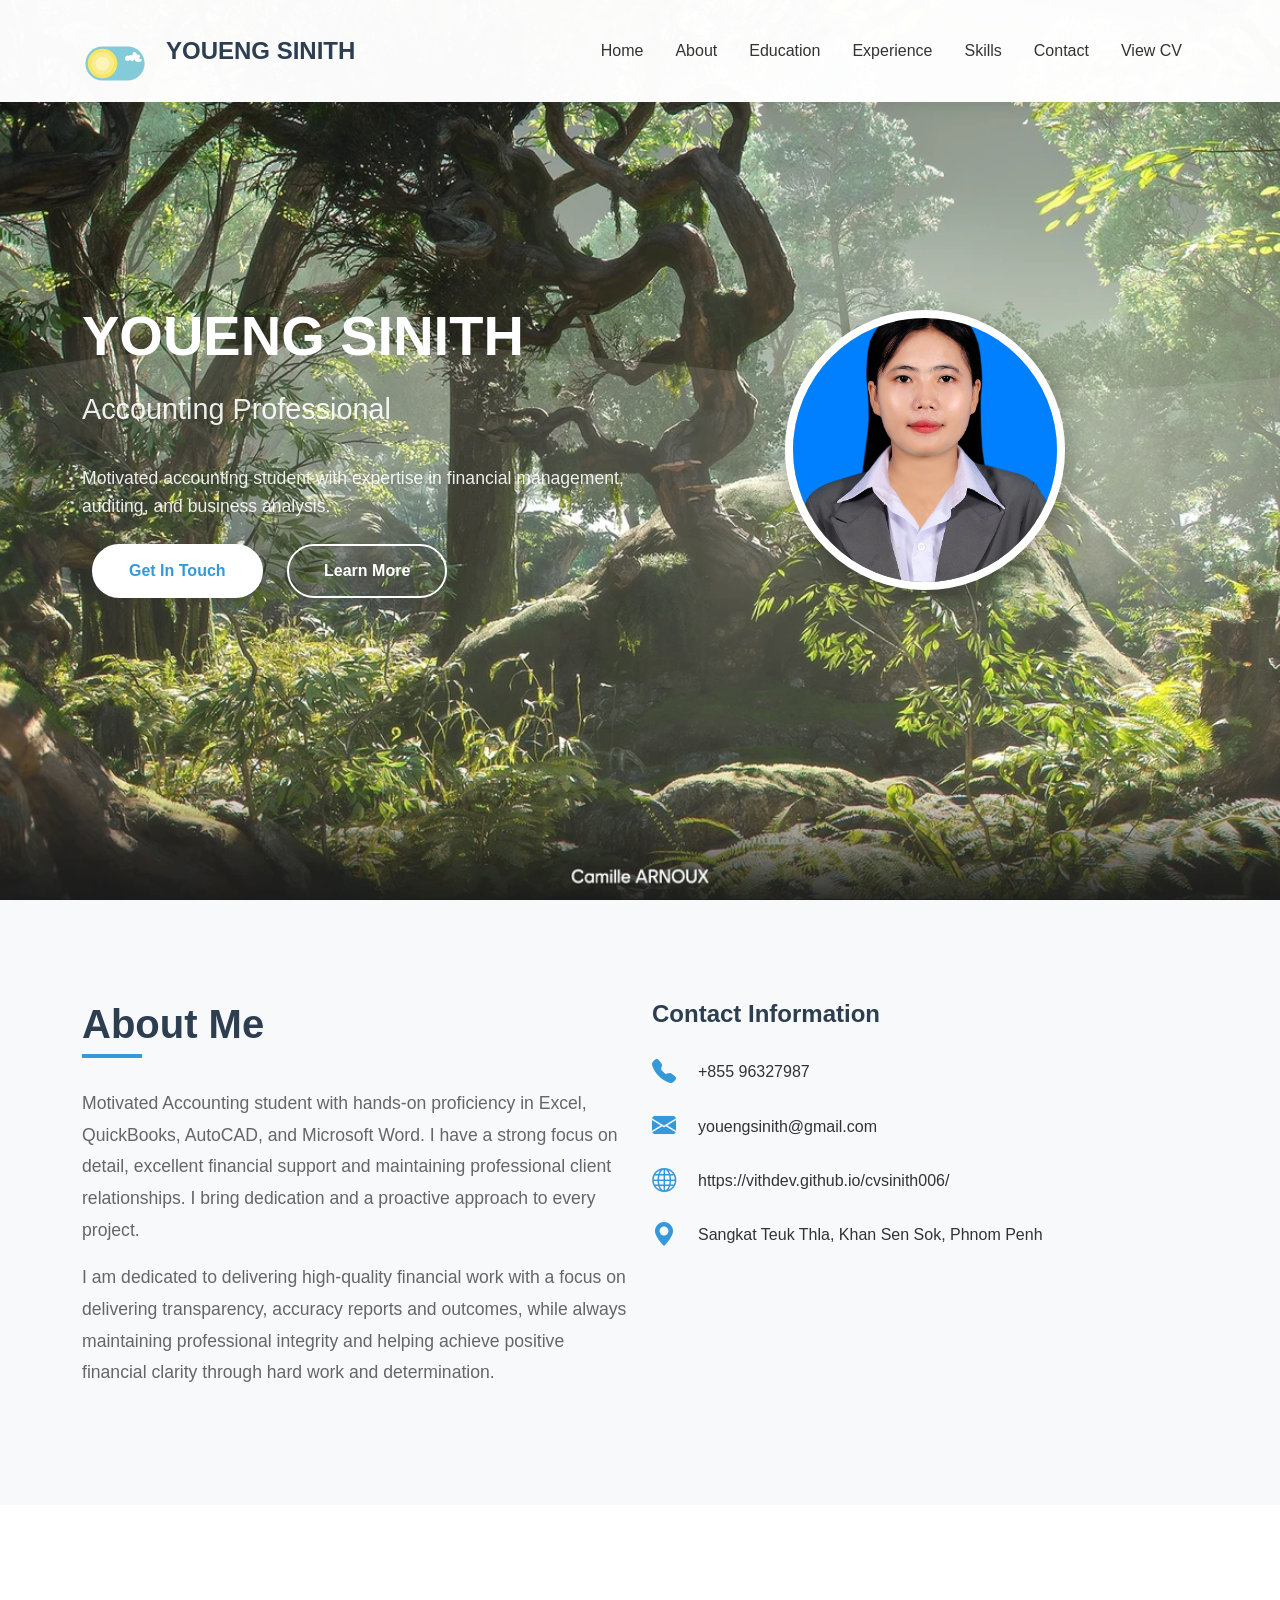
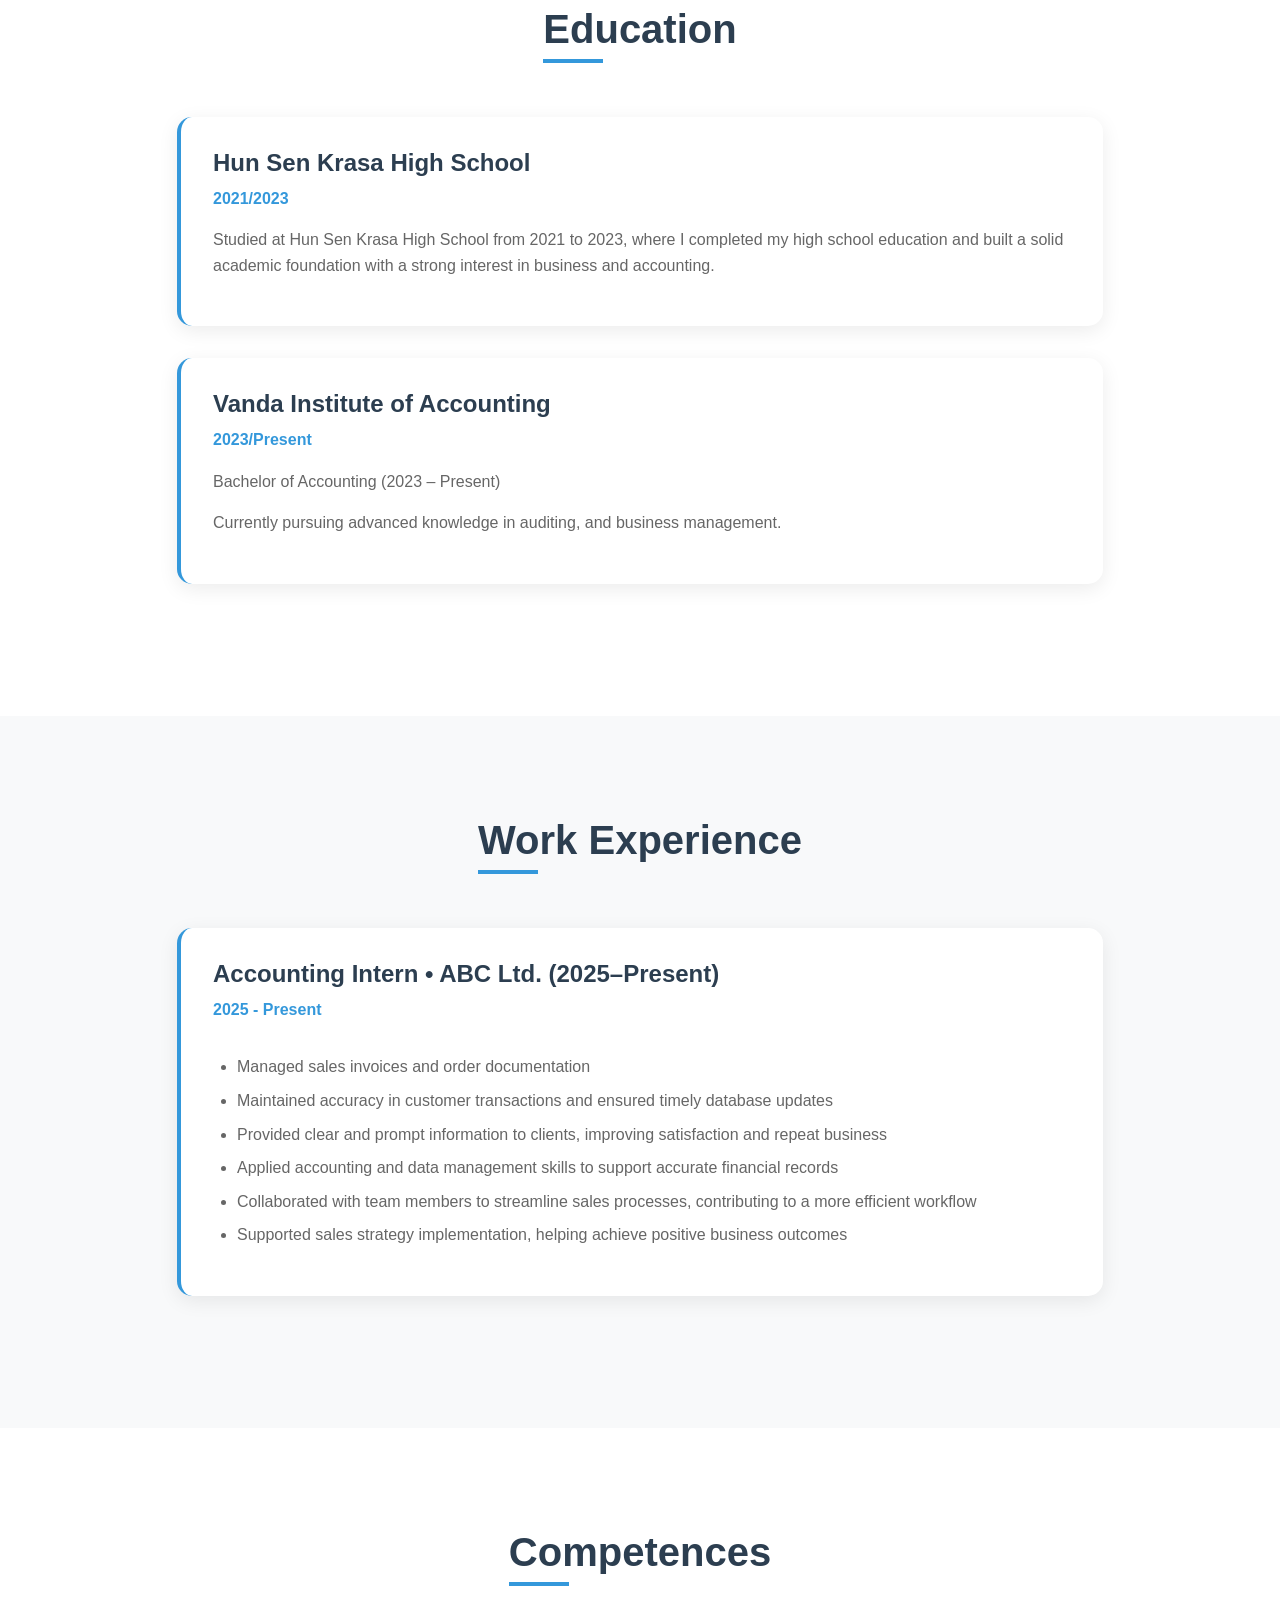
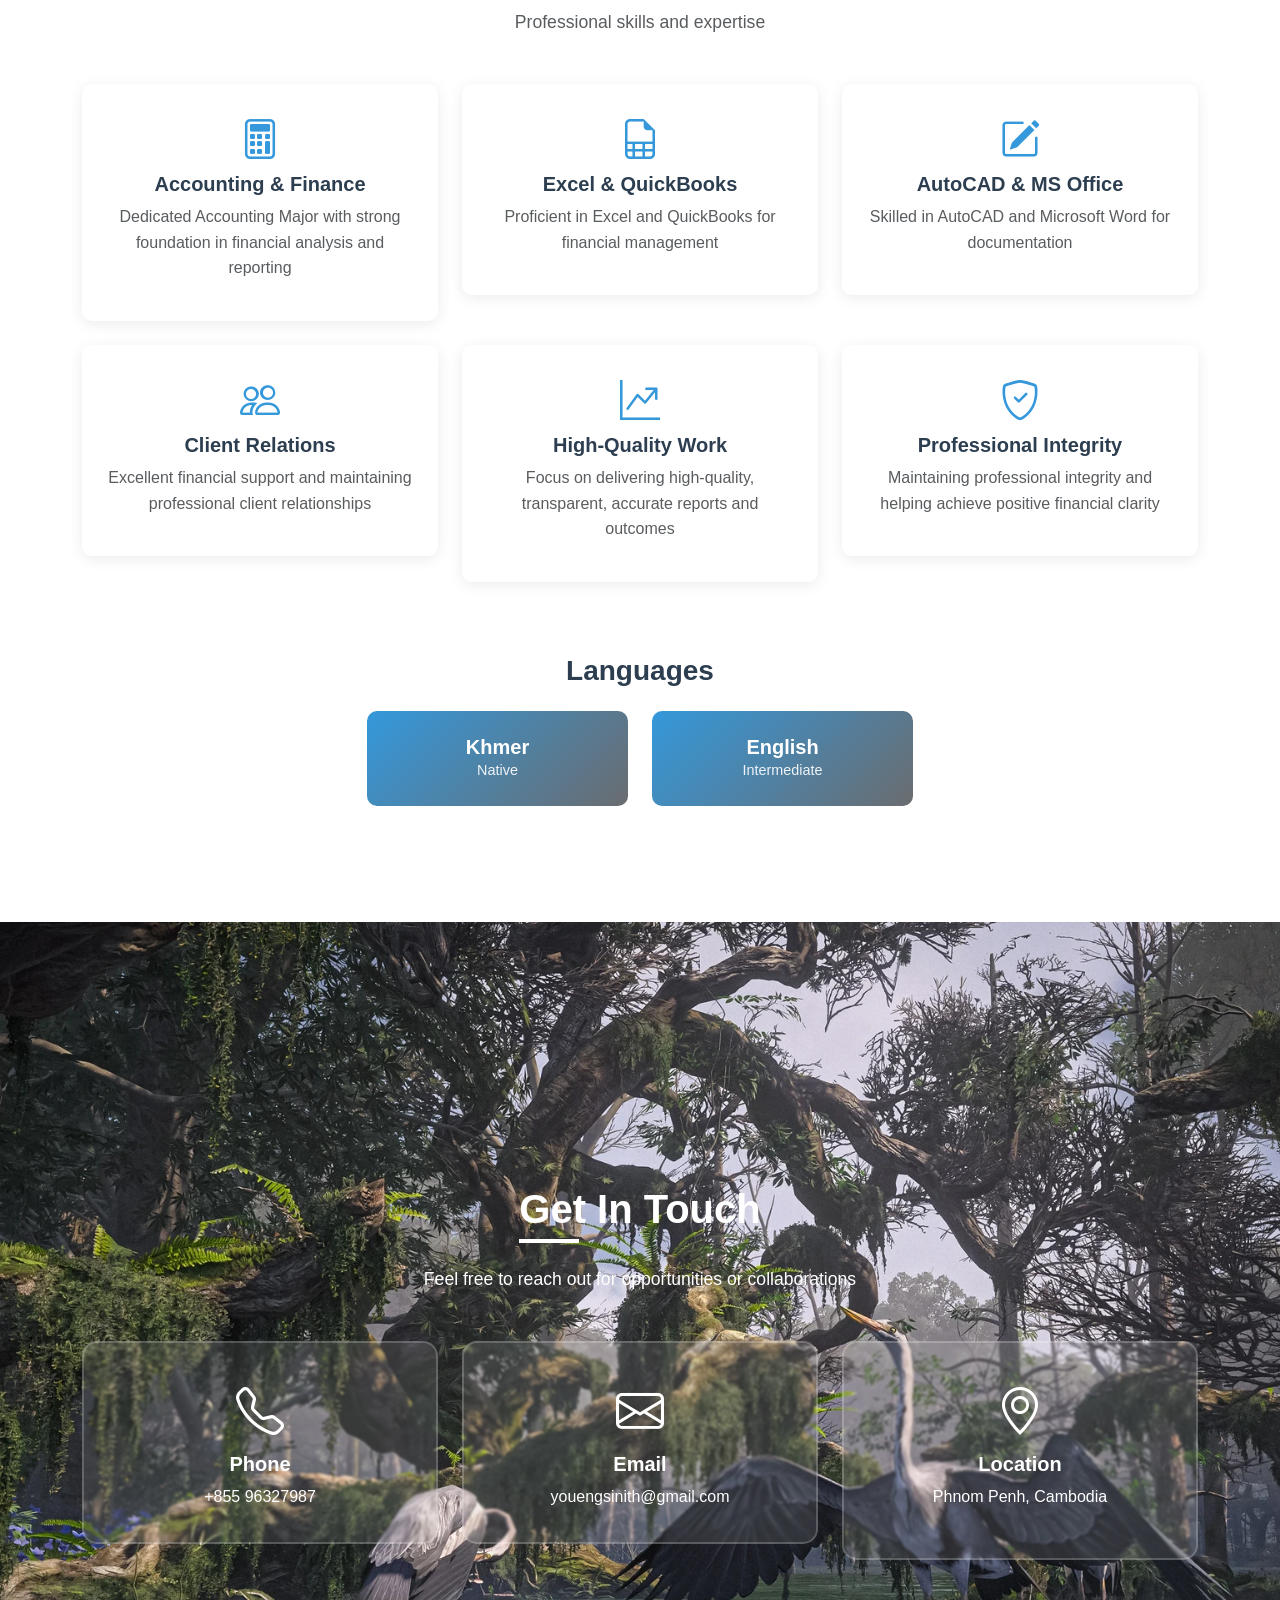
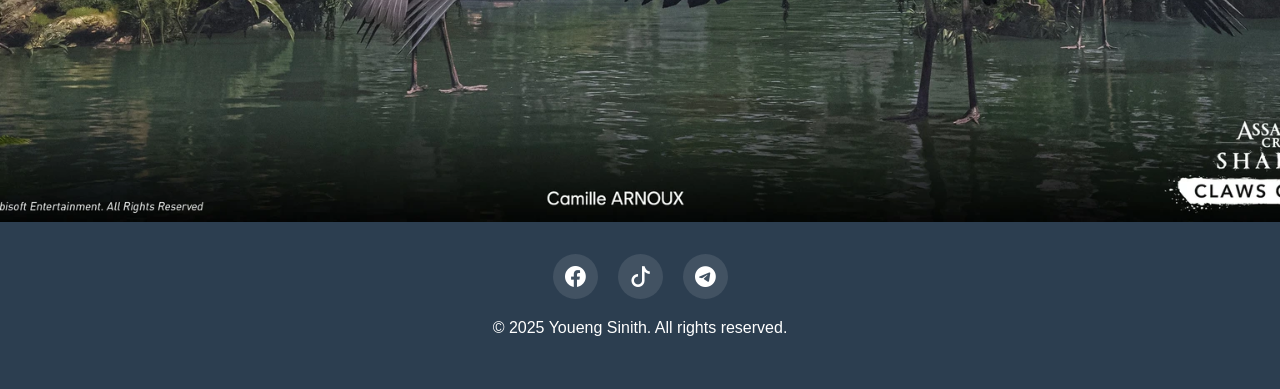
==== index.html @ f71d4001 "Update index.html two" ====
<!DOCTYPE html>
<html lang="en">
<head>
    <meta charset="UTF-8">
    <meta name="viewport" content="width=device-width, initial-scale=1.0">
    <title>Youeng Sinith - Accounting Professional</title>
    
    <!-- Bootstrap 5 CSS -->
    <link href="https://cdn.jsdelivr.net/npm/bootstrap@5.3.2/dist/css/bootstrap.min.css" rel="stylesheet">
    
    <!-- AOS Animation CSS -->
    <link href="https://unpkg.com/aos@2.3.1/dist/aos.css" rel="stylesheet">
    
    <!-- Bootstrap Icons -->
    <link rel="stylesheet" href="https://cdn.jsdelivr.net/npm/bootstrap-icons@1.11.1/font/bootstrap-icons.css">
    <link rel="stylesheet" href="./style.css">
    
   
</head>
<body>
    
    <!-- Navigation -->
    <nav class="navbar navbar-expand-lg navbar-light fixed-top">
        <div class="container">
            <a class="navbar-brand" href="#">YOUENG SINITH</a>

            <!-- Theme Toggle Button -->
        <label id="theme-toggle-button">
            <input type="checkbox" id="toggle">
            <svg viewBox="0 0 69.667 44" xmlns:xlink="http://www.w3.org/1999/xlink" xmlns="http://www.w3.org/2000/svg">
                <g transform="translate(3.5 3.5)" data-name="Component 15 – 1" id="Component_15_1">
                    <g filter="url(#container)" transform="matrix(1, 0, 0, 1, -3.5, -3.5)">
                        <rect fill="#83cbd8" transform="translate(3.5 3.5)" rx="17.5" height="35" width="60.667" data-name="container" id="container"></rect>
                    </g>
                    <g transform="translate(2.333 2.333)" id="button">
                        <g data-name="sun" id="sun">
                            <g filter="url(#sun-outer)" transform="matrix(1, 0, 0, 1, -5.83, -5.83)">
                                <circle fill="#f8e664" transform="translate(5.83 5.83)" r="15.167" cy="15.167" cx="15.167" data-name="sun-outer" id="sun-outer-2"></circle>
                            </g>
                            <g filter="url(#sun)" transform="matrix(1, 0, 0, 1, -5.83, -5.83)">
                                <path fill="rgba(246,254,247,0.29)" transform="translate(9.33 9.33)" d="M11.667,0A11.667,11.667,0,1,1,0,11.667,11.667,11.667,0,0,1,11.667,0Z" data-name="sun" id="sun-3"></path>
                            </g>
                            <circle fill="#fcf4b9" transform="translate(8.167 8.167)" r="7" cy="7" cx="7" id="sun-inner"></circle>
                        </g>
                        <g data-name="moon" id="moon">
                            <g filter="url(#moon)" transform="matrix(1, 0, 0, 1, -31.5, -5.83)">
                                <circle fill="#cce6ee" transform="translate(31.5 5.83)" r="15.167" cy="15.167" cx="15.167" data-name="moon" id="moon-3"></circle>
                            </g>
                            <g fill="#a6cad0" transform="translate(-24.415 -1.009)" id="patches">
                                <circle transform="translate(43.009 4.496)" r="2" cy="2" cx="2"></circle>
                                <circle transform="translate(39.366 17.952)" r="2" cy="2" cx="2" data-name="patch"></circle>
                                <circle transform="translate(33.016 8.044)" r="1" cy="1" cx="1" data-name="patch"></circle>
                                <circle transform="translate(51.081 18.888)" r="1" cy="1" cx="1" data-name="patch"></circle>
                                <circle transform="translate(33.016 22.503)" r="1" cy="1" cx="1" data-name="patch"></circle>
                                <circle transform="translate(50.081 10.53)" r="1.5" cy="1.5" cx="1.5" data-name="patch"></circle>
                            </g>
                        </g>
                    </g>
                    <g filter="url(#cloud)" transform="matrix(1, 0, 0, 1, -3.5, -3.5)">
                        <path fill="#fff" transform="translate(-3466.47 -160.94)" d="M3512.81,173.815a4.463,4.463,0,0,1,2.243.62.95.95,0,0,1,.72-1.281,4.852,4.852,0,0,1,2.623.519c.034.02-.5-1.968.281-2.716a2.117,2.117,0,0,1,2.829-.274,1.821,1.821,0,0,1,.854,1.858c.063.037,2.594-.049,3.285,1.273s-.865,2.544-.807,2.626a12.192,12.192,0,0,1,2.278.892c.553.448,1.106,1.992-1.62,2.927a7.742,7.742,0,0,1-3.762-.3c-1.28-.49-1.181-2.65-1.137-2.624s-1.417,2.2-2.623,2.2a4.172,4.172,0,0,1-2.394-1.206,3.825,3.825,0,0,1-2.771.774c-3.429-.46-2.333-3.267-2.2-3.55A3.721,3.721,0,0,1,3512.81,173.815Z" data-name="cloud" id="cloud"></path>
                    </g>
                    <g fill="#def8ff" transform="translate(3.585 1.325)" id="stars">
                        <path transform="matrix(-1, 0.017, -0.017, -1, 24.231, 3.055)" d="M.774,0,.566.559,0,.539.458.933.25,1.492l.485-.361.458.394L1.024.953,1.509.592.943.572Z"></path>
                        <path transform="matrix(-0.777, 0.629, -0.629, -0.777, 23.185, 12.358)" d="M1.341.529.836.472.736,0,.505.46,0,.4.4.729l-.231.46L.605.932l.4.326L.9.786Z" data-name="star"></path>
                        <path transform="matrix(0.438, 0.899, -0.899, 0.438, 23.177, 29.735)" d="M.015,1.065.475.9l.285.365L.766.772l.46-.164L.745.494.751,0,.481.407,0,.293.285.658Z" data-name="star"></path>
                        <path transform="translate(12.677 0.388) rotate(104)" d="M1.161,1.6,1.059,1,1.574.722.962.607.86,0,.613.572,0,.457.446.881.2,1.454l.516-.274Z" data-name="star"></path>
                        <path transform="matrix(-0.07, 0.998, -0.998, -0.07, 11.066, 15.457)" d="M.873,1.648l.114-.62L1.579.945,1.03.62,1.144,0,.706.464.157.139.438.7,0,1.167l.592-.083Z" data-name="star"></path>
                        <path transform="translate(8.326 28.061) rotate(11)" d="M.593,0,.638.724,0,.982l.7.211.045.724.36-.64.7.211L1.342.935,1.7.294,1.063.552Z" data-name="star"></path>
                        <path transform="translate(5.012 5.962) rotate(172)" d="M.816,0,.5.455,0,.311.323.767l-.312.455.516-.215.323.456L.827.911,1.343.7.839.552Z" data-name="star"></path>
                        <path transform="translate(2.218 14.616) rotate(169)" d="M1.261,0,.774.571.114.3.487.967,0,1.538.728,1.32l.372.662.047-.749.728-.218L1.215.749Z" data-name="star"></path>
                    </g>
                </g>
            </svg>
        </label>

            <button class="navbar-toggler" type="button" data-bs-toggle="collapse" data-bs-target="#navbarNav">
                <span class="navbar-toggler-icon"></span>
            </button>
            <div class="collapse navbar-collapse" id="navbarNav">
                <ul class="navbar-nav ms-auto">
                    <li class="nav-item"><a class="nav-link" href="#home">Home</a></li>
                    <li class="nav-item"><a class="nav-link" href="#about">About</a></li>
                    <li class="nav-item"><a class="nav-link" href="#education">Education</a></li>
                    <li class="nav-item"><a class="nav-link" href="#experience">Experience</a></li>
                    <li class="nav-item"><a class="nav-link" href="#skills">Skills</a></li>
                    <li class="nav-item"><a class="nav-link" href="#contact">Contact</a></li>
                     <li class="nav-item"><a class="nav-link" href="./cv.html" target="_blank">View CV</a></li>
                </ul>
            </div>
        </div>
    </nav>

    <!-- Hero Section -->
    <section id="home" class="hero-section">
        <div class="container">
            <div class="row align-items-center">
                <div class="col-lg-6 text-center text-lg-start hero-content" data-aos="fade-right">
                    <h1 class="hero-title">YOUENG SINITH</h1>
                    <p class="hero-subtitle">Accounting Professional</p>
                    <p class="mb-4" style="font-size: 1.1rem; opacity: 0.9;">
                        Motivated accounting student with expertise in financial management, auditing, and business analysis.
                    </p>
                    <a href="#contact" class="btn-custom filled">Get In Touch</a>
                    <a href="#about" class="btn-custom">Learn More</a>
                </div>
                <div class="col-lg-6 text-center mt-5 mt-lg-0" data-aos="fade-left" data-aos-delay="200">
                    <img src="./image/profile.JPG" alt="Youeng Sinith" class="profile-img">
                </div>
            </div>
        </div>
    </section>

    <!-- About Section -->
    <section id="about" class="about-section">
        <div class="container">
            <div class="row">
                <div class="col-lg-6" data-aos="fade-up">
                    <h2 class="section-title">About Me</h2>
                    <p class="about-content mt-4">
                        Motivated Accounting student with hands-on proficiency in Excel, QuickBooks, AutoCAD, and Microsoft Word. I have a strong focus on detail, excellent financial support and maintaining professional client relationships. I bring dedication and a proactive approach to every project.
                    </p>
                    <p class="about-content">
                        I am dedicated to delivering high-quality financial work with a focus on delivering transparency, accuracy reports and outcomes, while always maintaining professional integrity and helping achieve positive financial clarity through hard work and determination.
                    </p>
                </div>
                <div class="col-lg-6" data-aos="fade-up" data-aos-delay="200">
                    <h4 class="mb-4" style="color: var(--primary-color); font-weight: 700;">Contact Information</h4>
                    <div class="contact-info-item">
                        <i class="bi bi-telephone-fill"></i>
                        <span>+855 96327987</span>
                    </div>
                    <div class="contact-info-item">
                        <i class="bi bi-envelope-fill"></i>
                        <span>youengsinith@gmail.com</span>
                    </div>
                    <div class="contact-info-item">
                        <i class="bi bi-globe"></i>
                       <span>
        <a href="https://vithdev.github.io/cvsinith006/" target="_blank" rel="noopener noreferrer" style="text-decoration: none; color: inherit;">
            https://vithdev.github.io/cvsinith006/
        </a>
    </span>
                    </div>
                    <div class="contact-info-item">
                        <i class="bi bi-geo-alt-fill"></i>
                        <span>Sangkat Teuk Thla, Khan Sen Sok, Phnom Penh</span>
                    </div>
                </div>
            </div>
        </div>
    </section>

    <!-- Education Section -->
    <section id="education">
        <div class="container">
            <div class="text-center mb-5" data-aos="fade-up">
                <h2 class="section-title">Education</h2>
            </div>
            <div class="row justify-content-center">
                <div class="col-lg-10">
                    <div class="timeline-card" data-aos="fade-up" data-aos-delay="100">
                        <h4>Hun Sen Krasa High School</h4>
                        <span class="date">2021/2023</span>
                        <p style="color: var(--text-light);">
                            Studied at Hun Sen Krasa High School from 2021 to 2023, where I completed my high school education and built a solid academic foundation with a strong interest in business and accounting.
                        </p>
                    </div>
                    
                    <div class="timeline-card" data-aos="fade-up" data-aos-delay="200">
                        <h4>Vanda Institute of Accounting</h4>
                        <span class="date">2023/Present</span>
                        <p style="color: var(--text-light);">
                            Bachelor of Accounting (2023 – Present)
                        </p>
                        <p style="color: var(--text-light); margin-top: 0.5rem;">
                            Currently pursuing advanced knowledge in auditing, and business management.
                        </p>
                    </div>
                </div>
            </div>
        </div>
    </section>

    <!-- Work Experience Section -->
    <section id="experience" class="about-section">
        <div class="container">
            <div class="text-center mb-5" data-aos="fade-up">
                <h2 class="section-title">Work Experience</h2>
            </div>
            <div class="row justify-content-center">
                <div class="col-lg-10">
                    <div class="timeline-card" data-aos="fade-up" data-aos-delay="100">
                        <h4>Accounting Intern • ABC Ltd. (2025–Present)</h4>
                        <span class="date">2025 - Present</span>
                        <ul>
                            <li>Managed sales invoices and order documentation</li>
                            <li>Maintained accuracy in customer transactions and ensured timely database updates</li>
                            <li>Provided clear and prompt information to clients, improving satisfaction and repeat business</li>
                            <li>Applied accounting and data management skills to support accurate financial records</li>
                            <li>Collaborated with team members to streamline sales processes, contributing to a more efficient workflow</li>
                            <li>Supported sales strategy implementation, helping achieve positive business outcomes</li>
                        </ul>
                    </div>
                </div>
            </div>
        </div>
    </section>

    <!-- Skills Section -->
    <section id="skills">
        <div class="container">
            <div class="text-center mb-5" data-aos="fade-up">
                <h2 class="section-title">Competences</h2>
                <p class="text-muted mt-3" style="font-size: 1.1rem;">Professional skills and expertise</p>
            </div>
            <div class="row">
                <div class="col-md-4" data-aos="fade-up" data-aos-delay="100">
                    <div class="skill-item">
                        <i class="bi bi-calculator"></i>
                        <h5>Accounting & Finance</h5>
                        <p class="text-muted mt-2">Dedicated Accounting Major with strong foundation in financial analysis and reporting</p>
                    </div>
                </div>
                <div class="col-md-4" data-aos="fade-up" data-aos-delay="200">
                    <div class="skill-item">
                        <i class="bi bi-file-earmark-spreadsheet"></i>
                        <h5>Excel & QuickBooks</h5>
                        <p class="text-muted mt-2">Proficient in Excel and QuickBooks for financial management</p>
                    </div>
                </div>
                <div class="col-md-4" data-aos="fade-up" data-aos-delay="300">
                    <div class="skill-item">
                        <i class="bi bi-pencil-square"></i>
                        <h5>AutoCAD & MS Office</h5>
                        <p class="text-muted mt-2">Skilled in AutoCAD and Microsoft Word for documentation</p>
                    </div>
                </div>
                <div class="col-md-4" data-aos="fade-up" data-aos-delay="100">
                    <div class="skill-item">
                        <i class="bi bi-people"></i>
                        <h5>Client Relations</h5>
                        <p class="text-muted mt-2">Excellent financial support and maintaining professional client relationships</p>
                    </div>
                </div>
                <div class="col-md-4" data-aos="fade-up" data-aos-delay="200">
                    <div class="skill-item">
                        <i class="bi bi-graph-up-arrow"></i>
                        <h5>High-Quality Work</h5>
                        <p class="text-muted mt-2">Focus on delivering high-quality, transparent, accurate reports and outcomes</p>
                    </div>
                </div>
                <div class="col-md-4" data-aos="fade-up" data-aos-delay="300">
                    <div class="skill-item">
                        <i class="bi bi-shield-check"></i>
                        <h5>Professional Integrity</h5>
                        <p class="text-muted mt-2">Maintaining professional integrity and helping achieve positive financial clarity</p>
                    </div>
                </div>
            </div>
            
            <!-- Languages -->
            <div class="text-center mt-5 mb-4" data-aos="fade-up">
                <h3 style="color: var(--primary-color); font-weight: 700;">Languages</h3>
            </div>
            <div id="bg" class="row justify-content-center">
                <div class="col-md-3" data-aos="zoom-in" data-aos-delay="100">
                    <div class="language-item">
                        <h5>Khmer</h5>
                        <p>Native</p>
                    </div>
                </div>
                <div class="col-md-3" data-aos="zoom-in" data-aos-delay="200">
                    <div class="language-item">
                        <h5>English</h5>
                        <p>Intermediate</p>
                    </div>
                </div>
            </div>
        </div>
    </section>

    <!-- Contact Section -->
    <section id="contact" class="contact-section">
        <div class="container">
            <div class="text-center mb-5" data-aos="fade-up">
                <h2 class="section-title">Get In Touch</h2>
                <p class="mt-3" style="font-size: 1.1rem;">Feel free to reach out for opportunities or collaborations</p>
            </div>
            <div class="row">
                <div class="col-md-4" data-aos="fade-up" data-aos-delay="100">
                    <div class="contact-card">
                        <i class="bi bi-telephone"></i>
                        <h5>Phone</h5>
                        <a href="tel:+85596327987">+855 96327987</a>
                    </div>
                </div>
                <div class="col-md-4" data-aos="fade-up" data-aos-delay="200">
                    <div class="contact-card">
                        <i class="bi bi-envelope"></i>
                        <h5>Email</h5>
                        <a href="mailto:youengsinith@gmail.com">youengsinith@gmail.com</a>
                    </div>
                </div>
                <div class="col-md-4" data-aos="fade-up" data-aos-delay="300">
                    <div class="contact-card">
                        <i class="bi bi-geo-alt"></i>
                        <h5>Location</h5>
                        <p>Phnom Penh, Cambodia</p>
                    </div>
                </div>
            </div>
        </div>
    </section>

    <!-- Footer -->
   <footer>
    <div class="container">
        <div class="social-links mb-3">
            <a href="https://www.facebook.com/share/17zEeoGQpB/" target="_blank" aria-label="Facebook">
                <i class="bi bi-facebook"></i>
            </a>
            <a href="https://www.tiktok.com/@jeon_jungnith01?is_from_webapp=1&sender_device=pc" target="_blank" aria-label="TikTok">
                <i class="bi bi-tiktok"></i>
            </a>
            <a href="https://t.me/Yoeung01_SiNith" target="_blank" aria-label="Telegram">
                <i class="bi bi-telegram"></i>
            </a>
        </div>
        <p>&copy; 2025 Youeng Sinith. All rights reserved.</p>
    </div>
</footer>

    <!-- Scroll to Top Button -->
    <div class="scroll-top" id="scrollTop">
        <i class="bi bi-arrow-up"></i>
    </div>

    <!-- Bootstrap 5 JS -->
    <script src="https://cdn.jsdelivr.net/npm/bootstrap@5.3.2/dist/js/bootstrap.bundle.min.js"></script>
    
    <!-- AOS Animation JS -->
    <script src="https://unpkg.com/aos@2.3.1/dist/aos.js"></script>
    
    <script src="./script.js"></script>
        
    </script>
</body>
</html>
---- style.css ----
:root {
            --primary-color: #2c3e50;
            --secondary-color: #3498db;
            --accent-color: #e74c3c;
            --text-dark: #333;
            --text-light: #666;
            --bg-light: #f8f9fa;
        }
        
        * {
            margin: 0;
            padding: 0;
            box-sizing: border-box;
        }
        
        body {
            font-family: 'Segoe UI', Tahoma, Geneva, Verdana, sans-serif;
            color: var(--text-dark);
            line-height: 1.6;
            overflow-x: hidden;
        }
        
        /* Navbar */
        .navbar {
            background: rgba(255, 255, 255, 0.98);
            box-shadow: 0 2px 15px rgba(0,0,0,0.1);
            padding: 1rem 0;
            transition: all 0.3s ease;
        }
        
        .navbar-brand {
            font-size: 1.5rem;
            font-weight: 700;
            color: var(--primary-color) !important;
        }
        
        .navbar-nav .nav-link {
            color: var(--text-dark) !important;
            font-weight: 500;
            margin: 0 0.5rem;
            transition: color 0.3s ease;
        }
        
        .navbar-nav .nav-link:hover {
            color: var(--secondary-color) !important;
        }
        
        /* Hero Section */
        .hero-section {
    background: url('./image/background.png') center/cover no-repeat;
    min-height: 100vh;
    display: flex;
    align-items: center;
    color: white;
    position: relative;
    overflow: hidden;
}
        
        .hero-section::before {
            content: '';
            position: absolute;
            top: 0;
            left: 0;
            right: 0;
            bottom: 0;
            background: url('data:image/svg+xml,<svg xmlns="http://www.w3.org/2000/svg" viewBox="0 0 1440 320"><path fill="%23ffffff" fill-opacity="0.1" d="M0,96L48,112C96,128,192,160,288,160C384,160,480,128,576,122.7C672,117,768,139,864,138.7C960,139,1056,117,1152,101.3C1248,85,1344,75,1392,69.3L1440,64L1440,320L1392,320C1344,320,1248,320,1152,320C1056,320,960,320,864,320C768,320,672,320,576,320C480,320,384,320,288,320C192,320,96,320,48,320L0,320Z"></path></svg>') no-repeat bottom;
            background-size: cover;
        }
        
        .hero-content {
            position: relative;
            z-index: 1;
        }
        
        .profile-img {
            width: 280px;
            height: 280px;
            border-radius: 50%;
            object-fit: cover;
            border: 8px solid white;
            box-shadow: 0 10px 30px rgba(0,0,0,0.3);
            transition: transform 0.3s ease;
              animation: floatProfile 3s ease-in-out infinite;
}



/* Floating Animation */
@keyframes floatProfile {
    0%, 100% {
        transform: translateY(0px);
    }
    50% {
        transform: translateY(-20px);
    }
}
        
        
        .profile-img:hover {
            transform: scale(1.05);
            animation-play-state: paused;
        }
        
        .hero-title {
            font-size: 3.5rem;
            font-weight: 700;
            margin-bottom: 1rem;
        }
        
        .hero-subtitle {
            font-size: 1.8rem;
            font-weight: 300;
            margin-bottom: 2rem;
            color: rgba(255,255,255,0.9);
        }
        
        .btn-custom {
            padding: 12px 35px;
            font-weight: 600;
            border-radius: 50px;
            transition: all 0.3s ease;
            border: 2px solid white;
            color: white;
            text-decoration: none;
            display: inline-block;
            margin: 0 10px;
        }
        
        .btn-custom:hover {
            background: white;
            color: var(--secondary-color);
            transform: translateY(-3px);
            box-shadow: 0 10px 25px rgba(0,0,0,0.2);
        }
        
        .btn-custom.filled {
            background: white;
            color: var(--secondary-color);
        }
        
        .btn-custom.filled:hover {
            background: transparent;
            color: white;
        }
        
        /* Section Styling */
        section {
            padding: 100px 0;
        }
        
        .section-title {
            font-size: 2.5rem;
            font-weight: 700;
            color: var(--primary-color);
            margin-bottom: 1rem;
            position: relative;
            display: inline-block;
        }
        
        .section-title::after {
            content: '';
            position: absolute;
            bottom: -10px;
            left: 0;
            width: 60px;
            height: 4px;
            background: var(--secondary-color);
        }
        
        /* About Section */
        .about-section {
            background: var(--bg-light);
        }
        
        .about-content {
            font-size: 1.1rem;
            color: var(--text-light);
            line-height: 1.8;
        }
        
        .contact-info-item {
            display: flex;
            align-items: center;
            margin-bottom: 1rem;
        }
        
        .contact-info-item i {
            font-size: 1.5rem;
            color: var(--secondary-color);
            margin-right: 1rem;
            width: 30px;
        }
        
        /* Education & Experience Cards */
        .timeline-card {
            background: white;
            border-radius: 15px;
            padding: 2rem;
            box-shadow: 0 5px 20px rgba(0,0,0,0.08);
            margin-bottom: 2rem;
            transition: all 0.3s ease;
            border-left: 4px solid var(--secondary-color);
        }
        
        .timeline-card:hover {
            transform: translateY(-5px);
            box-shadow: 0 10px 30px rgba(0,0,0,0.15);
        }
        
        .timeline-card h4 {
            color: var(--primary-color);
            font-weight: 700;
            margin-bottom: 0.5rem;
        }
        
        .timeline-card .date {
            color: var(--secondary-color);
            font-weight: 600;
            margin-bottom: 1rem;
            display: inline-block;
        }
        
        .timeline-card ul {
            margin-top: 1rem;
            padding-left: 1.5rem;
        }
        
        .timeline-card ul li {
            margin-bottom: 0.5rem;
            color: var(--text-light);
        }
        
        /* Skills Section */
        .skill-item {
            background: white;
            border-radius: 10px;
            padding: 1.5rem;
            text-align: center;
            transition: all 0.3s ease;
            box-shadow: 0 3px 15px rgba(0,0,0,0.08);
            margin-bottom: 1.5rem;
        }
        
        .skill-item:hover {
            transform: translateY(-5px);
            box-shadow: 0 8px 25px rgba(0,0,0,0.15);
        }
        
        .skill-item i {
            font-size: 2.5rem;
            color: var(--secondary-color);
            margin-bottom: 1rem;
        }
        
        .skill-item h5 {
            color: var(--primary-color);
            font-weight: 600;
        }
        
        /* Languages */
        .language-item {
            background: linear-gradient(135deg, var(--secondary-color), #6a6c6f);
            color: white;
            border-radius: 10px;
            padding: 1.5rem;
            text-align: center;
            transition: all 0.3s ease;
            margin-bottom: 1rem;
        }
        
        .language-item:hover {
            transform: scale(1.05);
            box-shadow: 0 10px 25px rgba(0,0,0,0.2);
        }
        
        .language-item h5 {
            margin: 0;
            font-weight: 600;
        }
        
        .language-item p {
            margin: 0;
            font-size: 0.9rem;
            opacity: 0.9;
        }
        
        /* Contact Section */
        .contact-section {
            background: url('./image/bg2.png') center/cover no-repeat;
    min-height: 100vh;
    display: flex;
    align-items: center;
    color: white;
    position: relative;
    overflow: hidden;
            
        }
        
        .contact-section .section-title {
            color: white;
        }
        
        .contact-section .section-title::after {
            background: white;
        }
        
        .contact-card {
            background: rgba(255,255,255,0.1);
            backdrop-filter: blur(1px);
            border-radius: 15px;
            padding: 2rem;
            text-align: center;
            transition: all 0.3s ease;
            border: 2px solid rgba(255,255,255,0.2);
        }
        
        .contact-card:hover {
            background: rgba(255,255,255,0.2);
            transform: translateY(-5px);
        }
        
        .contact-card i {
            font-size: 3rem;
            margin-bottom: 1rem;
        }
        
        .contact-card h5 {
            font-weight: 600;
            margin-bottom: 0.5rem;
        }
        
        .contact-card a {
            color: white;
            text-decoration: none;
            transition: opacity 0.3s ease;
        }
        
        .contact-card a:hover {
            opacity: 0.8;
        }
        
        /* Footer */
        footer {
            background: var(--primary-color);
            color: white;
            padding: 2rem 0;
            text-align: center;
        }
        
        /* Responsive */
        @media (max-width: 768px) {
            .hero-title {
                font-size: 2.5rem;
            }
            
            .hero-subtitle {
                font-size: 1.3rem;
            }
            
            .profile-img {
                width: 200px;
                height: 200px;
            }
            
            section {
                padding: 60px 0;
            }
        }
        
        /* Scroll to top button */
        .scroll-top {
            position: fixed;
            bottom: 30px;
            right: 30px;
            background: var(--secondary-color);
            color: white;
            width: 50px;
            height: 50px;
            border-radius: 50%;
            display: none;
            align-items: center;
            justify-content: center;
            cursor: pointer;
            transition: all 0.3s ease;
            z-index: 1000;
            box-shadow: 0 5px 15px rgba(0,0,0,0.3);
        }
        
        .scroll-top:hover {
            background: var(--primary-color);
            transform: translateY(-5px);
        }
        
        .scroll-top.show {
            display: flex;
        }


        /* Social Links in Footer */
.social-links {
    display: flex;
    justify-content: center;
    gap: 20px;
}

.social-links a {
    width: 45px;
    height: 45px;
    border-radius: 50%;
    background: rgba(255, 255, 255, 0.1);
    display: flex;
    align-items: center;
    justify-content: center;
    color: white;
    font-size: 1.3rem;
    transition: all 0.3s ease;
    text-decoration: none;
}

.social-links a:hover {
    background: white;
    color: var(--primary-color);
    transform: translateY(-5px);
}

/* Enhanced Mobile Responsive Styles */
@media (max-width: 768px) {
    /* Hero Section */
    .hero-section {
        padding: 80px 0 60px;
        min-height: auto;
    }
    
    .hero-title {
        font-size: 2rem;
        margin-bottom: 0.8rem;
    }
    
    .hero-subtitle {
        font-size: 1.2rem;
        margin-bottom: 1.5rem;
    }
    
    .hero-content p {
        font-size: 1rem !important;
    }
    
    .profile-img {
        width: 180px;
        height: 180px;
        margin-bottom: 20px;
    }
    
    .btn-custom {
        padding: 10px 25px;
        font-size: 0.9rem;
        margin: 5px;
        display: inline-block;
    }
    
    /* Sections */
    section {
        padding: 50px 0;
    }
    
    .section-title {
        font-size: 1.8rem;
        margin-bottom: 1.5rem;
    }
    
    /* About Section */
    .about-content {
        font-size: 1rem;
        margin-bottom: 1.5rem;
    }
    
    .contact-info-item {
        font-size: 0.95rem;
        margin-bottom: 0.8rem;
    }
    
    .contact-info-item i {
        font-size: 1.2rem;
        margin-right: 0.8rem;
    }
    
    /* Timeline Cards */
    .timeline-card {
        padding: 1.5rem;
        margin-bottom: 1.5rem;
    }
    
    .timeline-card h4 {
        font-size: 1.1rem;
        line-height: 1.4;
    }
    
    .timeline-card ul {
        padding-left: 1.2rem;
    }
    
    .timeline-card ul li {
        font-size: 0.9rem;
        margin-bottom: 0.6rem;
    }
    
    /* Skills */
    .skill-item {
        padding: 1.2rem;
        margin-bottom: 1rem;
    }
    
    .skill-item i {
        font-size: 2rem;
    }
    
    .skill-item h5 {
        font-size: 1rem;
    }
    
    .skill-item p {
        font-size: 0.85rem;
    }
    
    /* Language Items */
    .language-item {
        padding: 1.2rem;
        margin-bottom: 0.8rem;
    }
    
    /* Contact Cards */
    .contact-card {
        padding: 1.5rem;
        margin-bottom: 1rem;
    }
    
    .contact-card i {
        font-size: 2.5rem;
    }
    
    .contact-card h5 {
        font-size: 1.1rem;
    }
    
    .contact-card p,
    .contact-card a {
        font-size: 0.9rem;
    }
    
    /* Navbar */
    .navbar-brand {
        font-size: 1.2rem;
    }
    
    .navbar-nav {
        padding: 1rem 0;
        text-align: center;
    }
    
    .navbar-nav .nav-link {
        padding: 0.6rem 0;
        margin: 0;
    }
    
    /* Footer */
    footer {
        padding: 1.5rem 0;
    }
    
    .social-links a {
        width: 40px;
        height: 40px;
        font-size: 1.1rem;
    }
    
    footer p {
        font-size: 0.85rem;
        margin-top: 0.5rem;
    }
    
    /* Scroll to top button */
    .scroll-top {
        width: 45px;
        height: 45px;
        bottom: 20px;
        right: 20px;
    }
    
    /* Container padding */
    .container {
        padding-left: 20px;
        padding-right: 20px;
    }
}

/* Extra small devices (phones in portrait, less than 576px) */
@media (max-width: 575px) {
    .hero-title {
        font-size: 1.8rem;
    }
    
    .hero-subtitle {
        font-size: 1.1rem;
    }
    
    .profile-img {
        width: 150px;
        height: 150px;
    }
    
    .section-title {
        font-size: 1.6rem;
    }
    
    .timeline-card h4 {
        font-size: 1rem;
    }
    
    .contact-card {
        padding: 1.2rem;
    }
    
    .container {
        padding-left: 15px;
        padding-right: 15px;
    }
}


/* ============================================
   DARK MODE TOGGLE STYLES
   ============================================ */

/* The switch - the box around the slider */
#theme-toggle-button {
    font-size: 17px;
    position: relative;
    display: inline-block;
    width: 4em;
    cursor: pointer;
    margin-right: 1rem;
    order: -1;
}

/* Hide default HTML checkbox */
#toggle {
    opacity: 0;
    width: 0;
    height: 0;
}

#container,
#patches,
#stars,
#button,
#sun,
#moon,
#cloud {
    transition-property: all;
    transition-timing-function: cubic-bezier(0.4, 0, 0.2, 1);
    transition-duration: 0.25s;
}

/* night sky background */
#toggle:checked + svg #container {
    fill: #2b4360;
}

/* move button to right when checked */
#toggle:checked + svg #button {
    transform: translate(28px, 2.333px);
}

/* show/hide sun and moon based on checkbox state */
#sun {
    opacity: 1;
}

#toggle:checked + svg #sun {
    opacity: 0;
}

#moon {
    opacity: 0;
}

#toggle:checked + svg #moon {
    opacity: 1;
}

/* show or hide background items on checkbox state */
#cloud {
    opacity: 1;
}

#toggle:checked + svg #cloud {
    opacity: 0;
}

#stars {
    opacity: 0;
}

#toggle:checked + svg #stars {
    opacity: 1;
}

/* ============================================
   DARK MODE COLOR SCHEME
   ============================================ */

body.dark-mode {
    --primary-color: #e8eaed;
    --secondary-color: #8ab4f8;
    --text-dark: #e8eaed;
    --text-light: #bdc1c6;
    --bg-light: #1f1f1f;
    background-color: #121212;
    color: #e8eaed;
}

body.dark-mode .navbar {
    background: rgba(30, 30, 30, 0.98);
    box-shadow: 0 2px 15px rgba(0,0,0,0.5);
}

body.dark-mode .navbar-brand,
body.dark-mode .navbar-nav .nav-link {
    color: #e8eaed !important;
}

body.dark-mode .about-section {
    background: #1a1a1a;
}

body.dark-mode .timeline-card,
body.dark-mode .skill-item {
    background: #2a2a2a;
    box-shadow: 0 5px 20px rgba(0,0,0,0.3);
}

body.dark-mode .timeline-card h4,
body.dark-mode .skill-item h5,
body.dark-mode .section-title {
    color: #e8eaed;
}

body.dark-mode .timeline-card ul li,
body.dark-mode .about-content,
body.dark-mode .contact-info-item span {
    color: #bdc1c6;
}

body.dark-mode .skill-item p,
body.dark-mode .text-muted {
    color: #9aa0a6 !important;
}

body.dark-mode footer {
    background: #1a1a1a;
}

/* Mobile responsive for toggle */
@media (max-width: 768px) {
    #theme-toggle-button {
        width: 3.5em;
        font-size: 14px;
        margin-right: 0.5rem;
    }
}
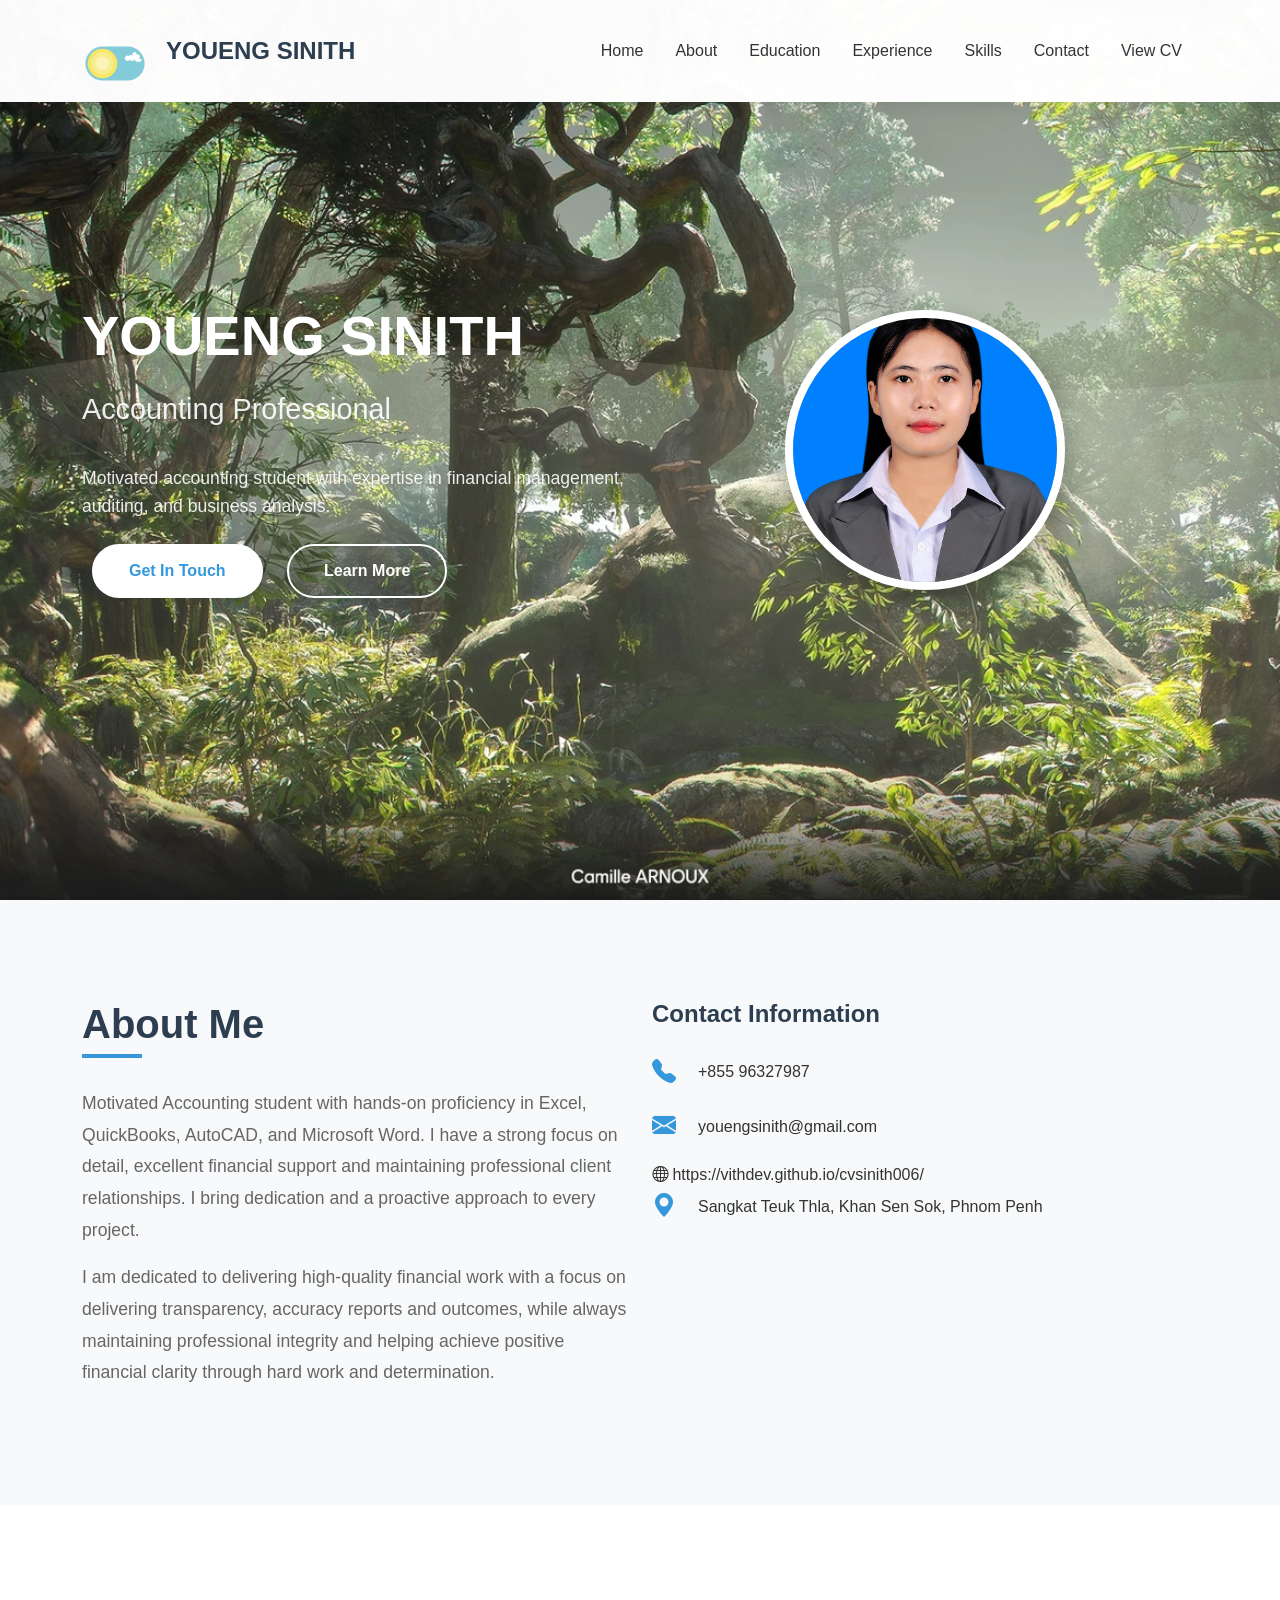
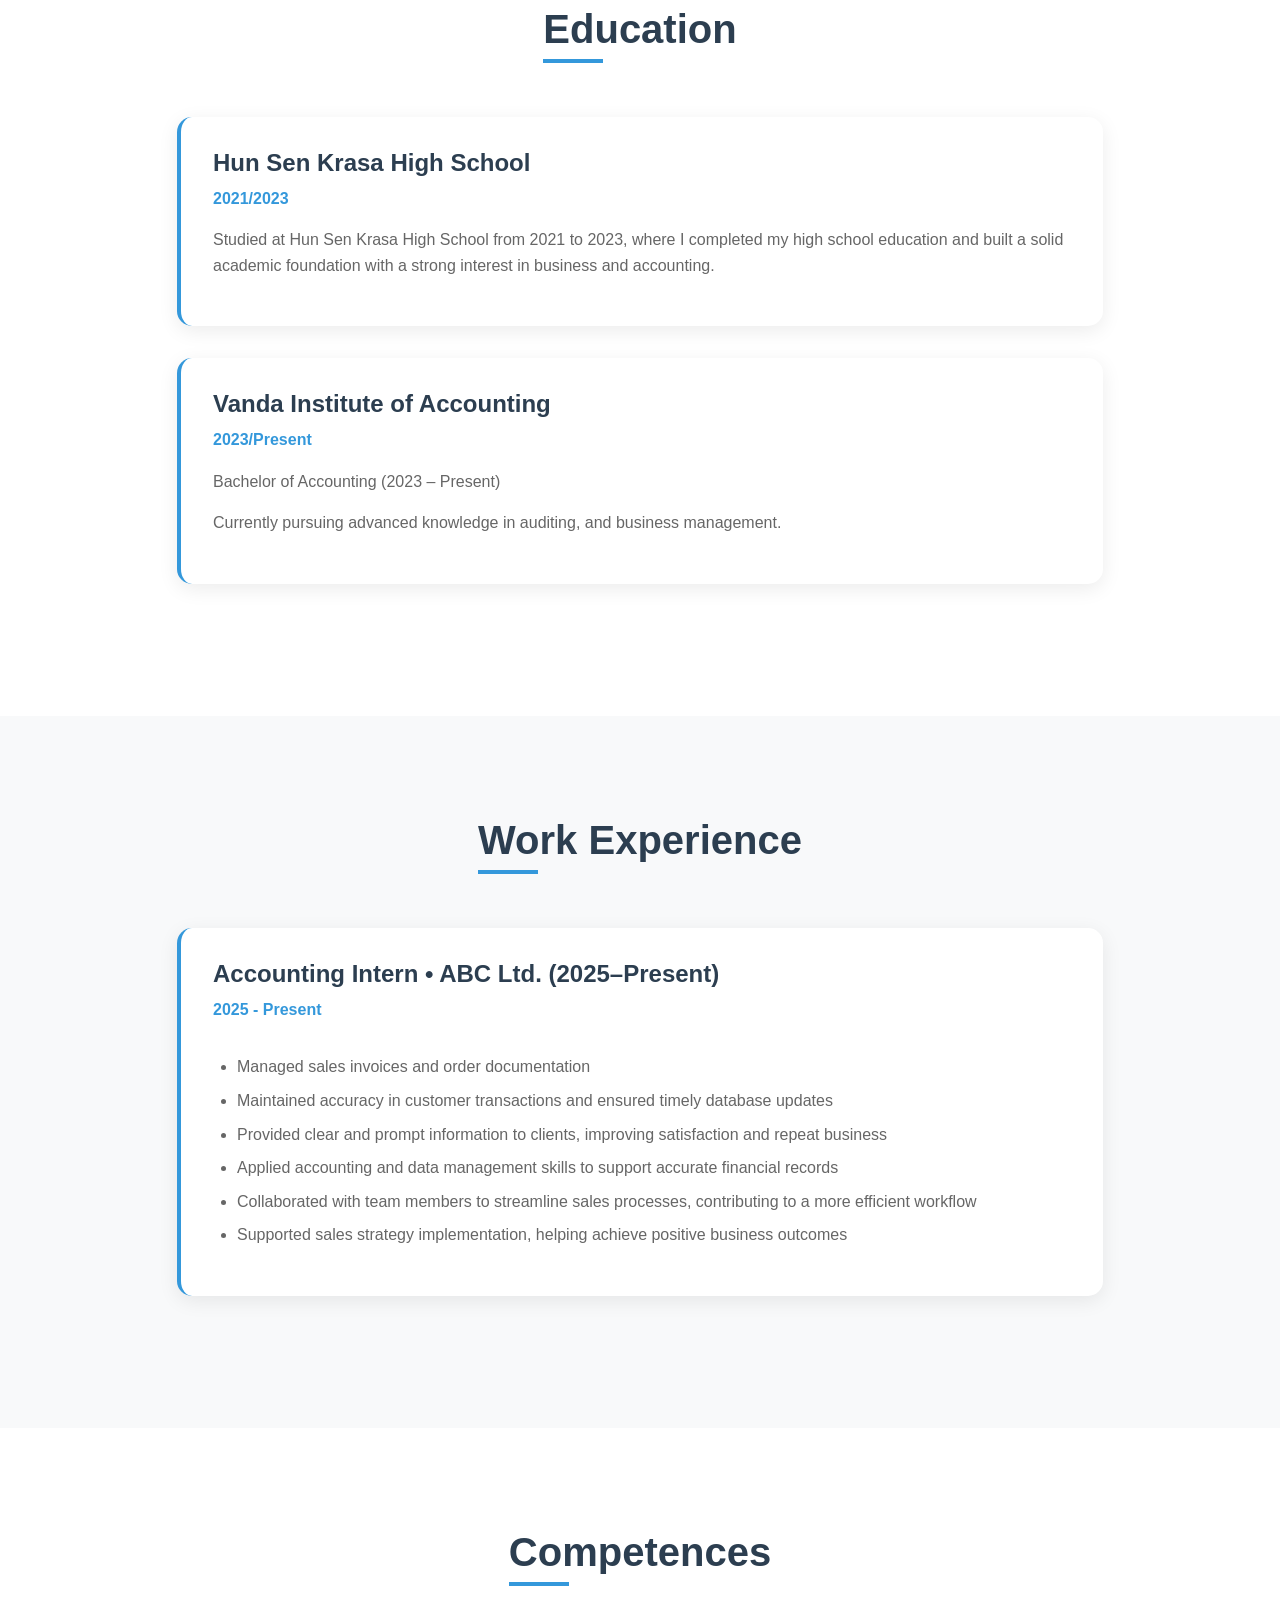
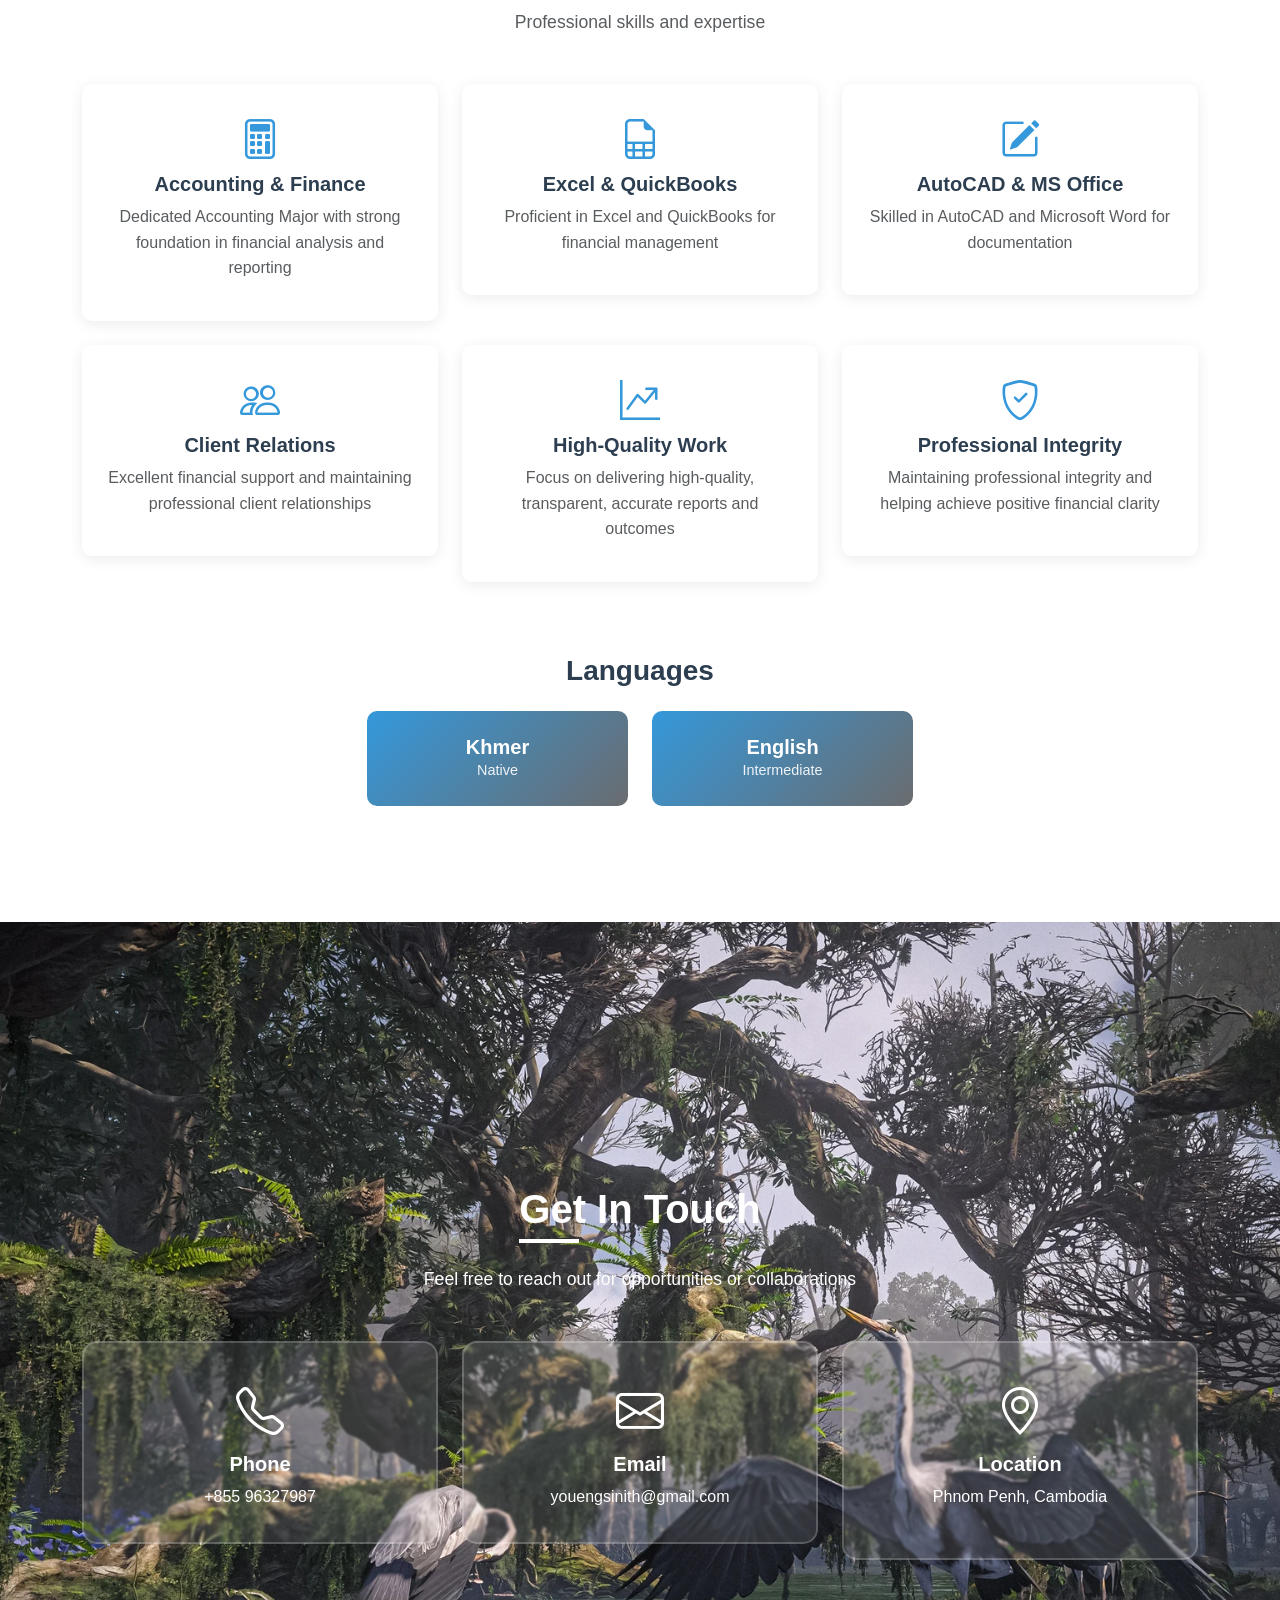
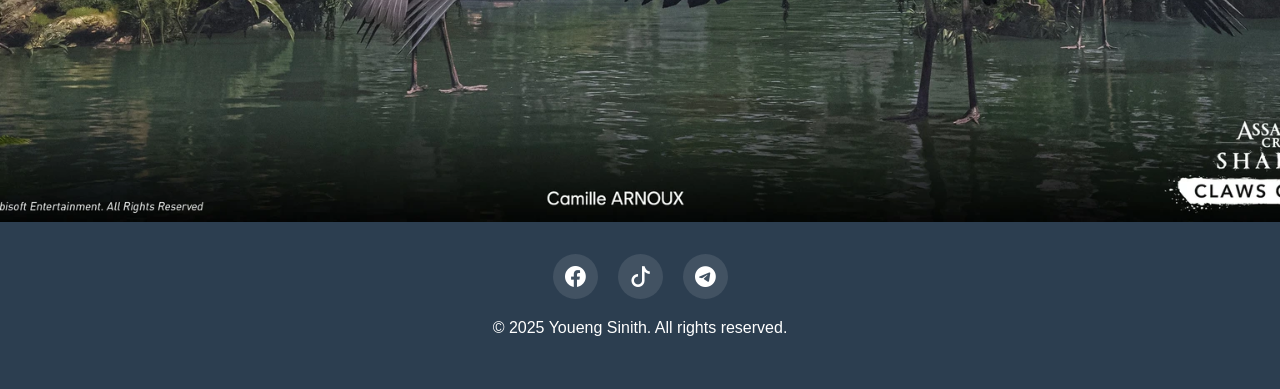
==== commit 5c354c74: "Update index.html one" ====
--- a/index.html
+++ b/index.html
@@ -133,13 +133,11 @@
                         <i class="bi bi-envelope-fill"></i>
                         <span>youengsinith@gmail.com</span>
                     </div>
-                    <div class="contact-info-item">
+                    <div class="contact-item">
                         <i class="bi bi-globe"></i>
-                       <span>
-        <a href="https://vithdev.github.io/cvsinith006/" target="_blank" rel="noopener noreferrer" style="text-decoration: none; color: inherit;">
+                        <span><a href="https://vithdev.github.io/cvsinith006/" target="_blank" rel="noopener noreferrer" style="text-decoration: none; color: inherit;">
             https://vithdev.github.io/cvsinith006/
-        </a>
-    </span>
+        </a></span>
                     </div>
                     <div class="contact-info-item">
                         <i class="bi bi-geo-alt-fill"></i>
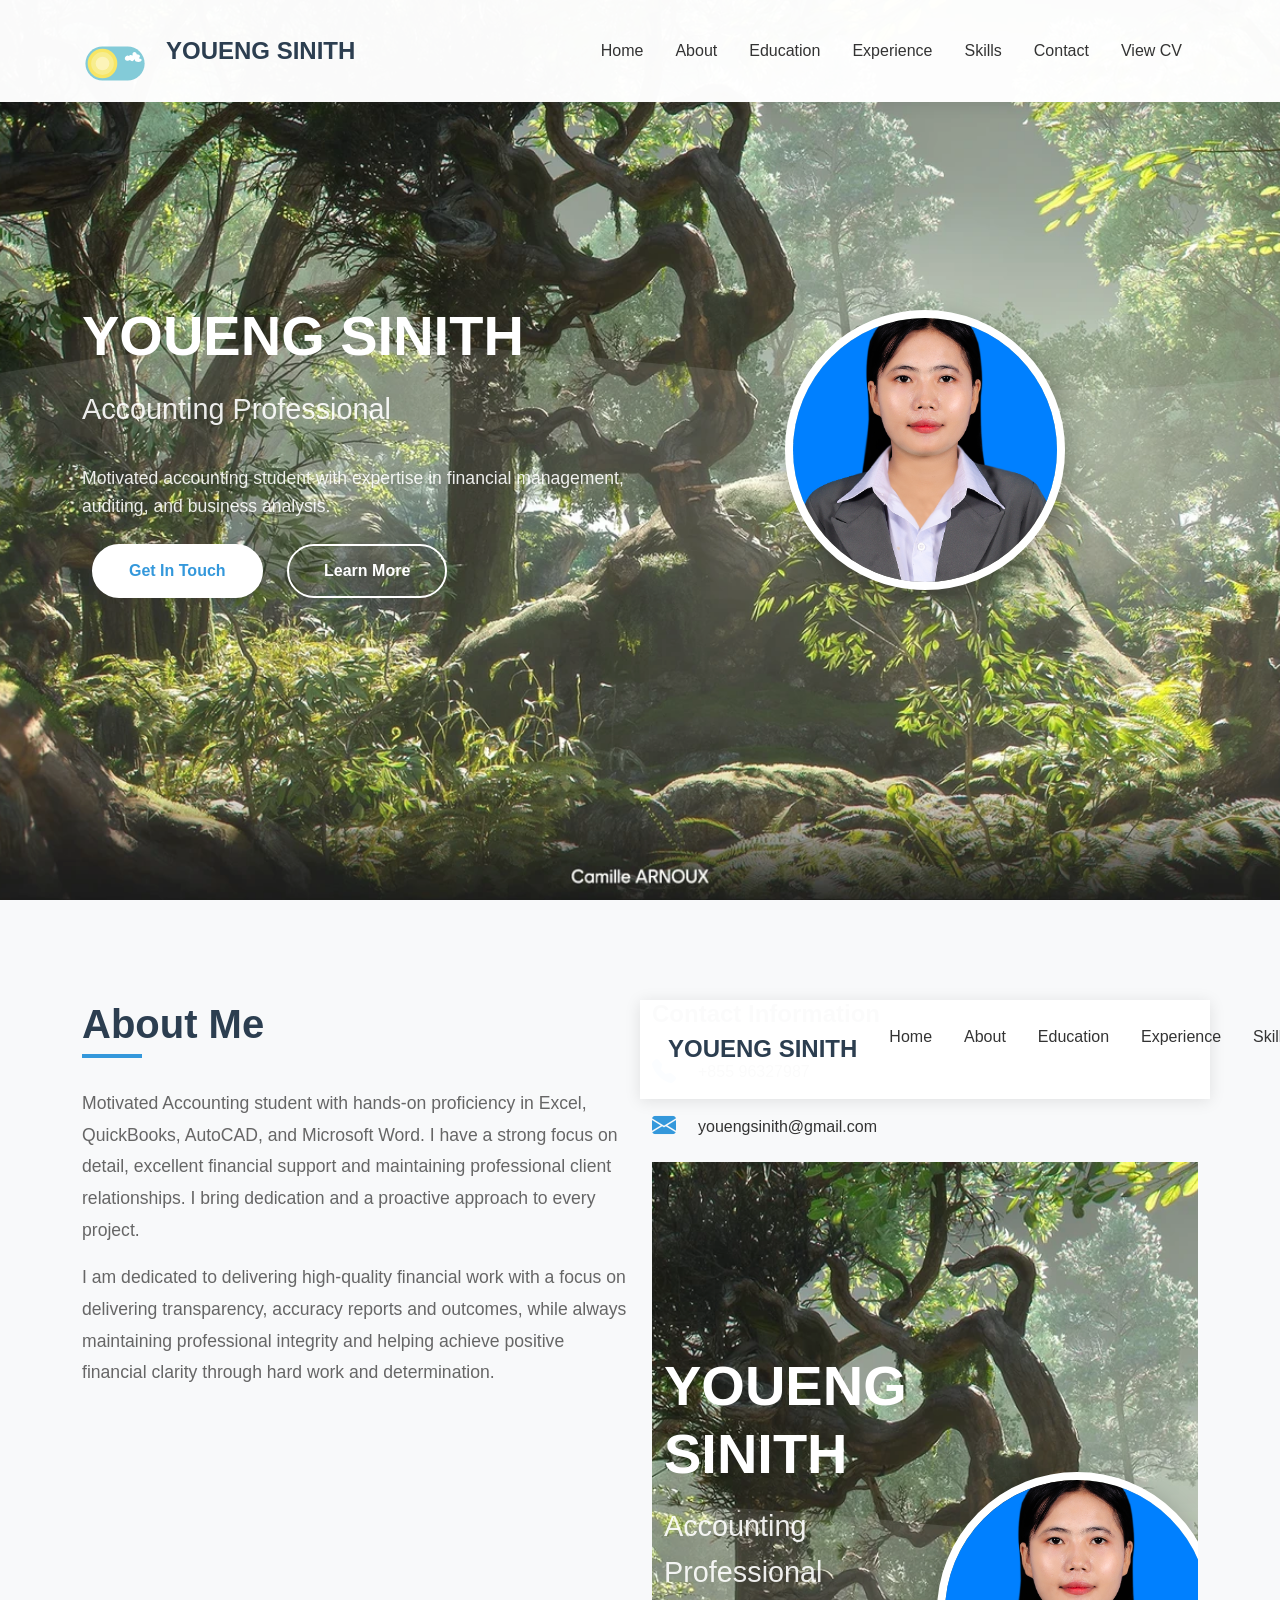
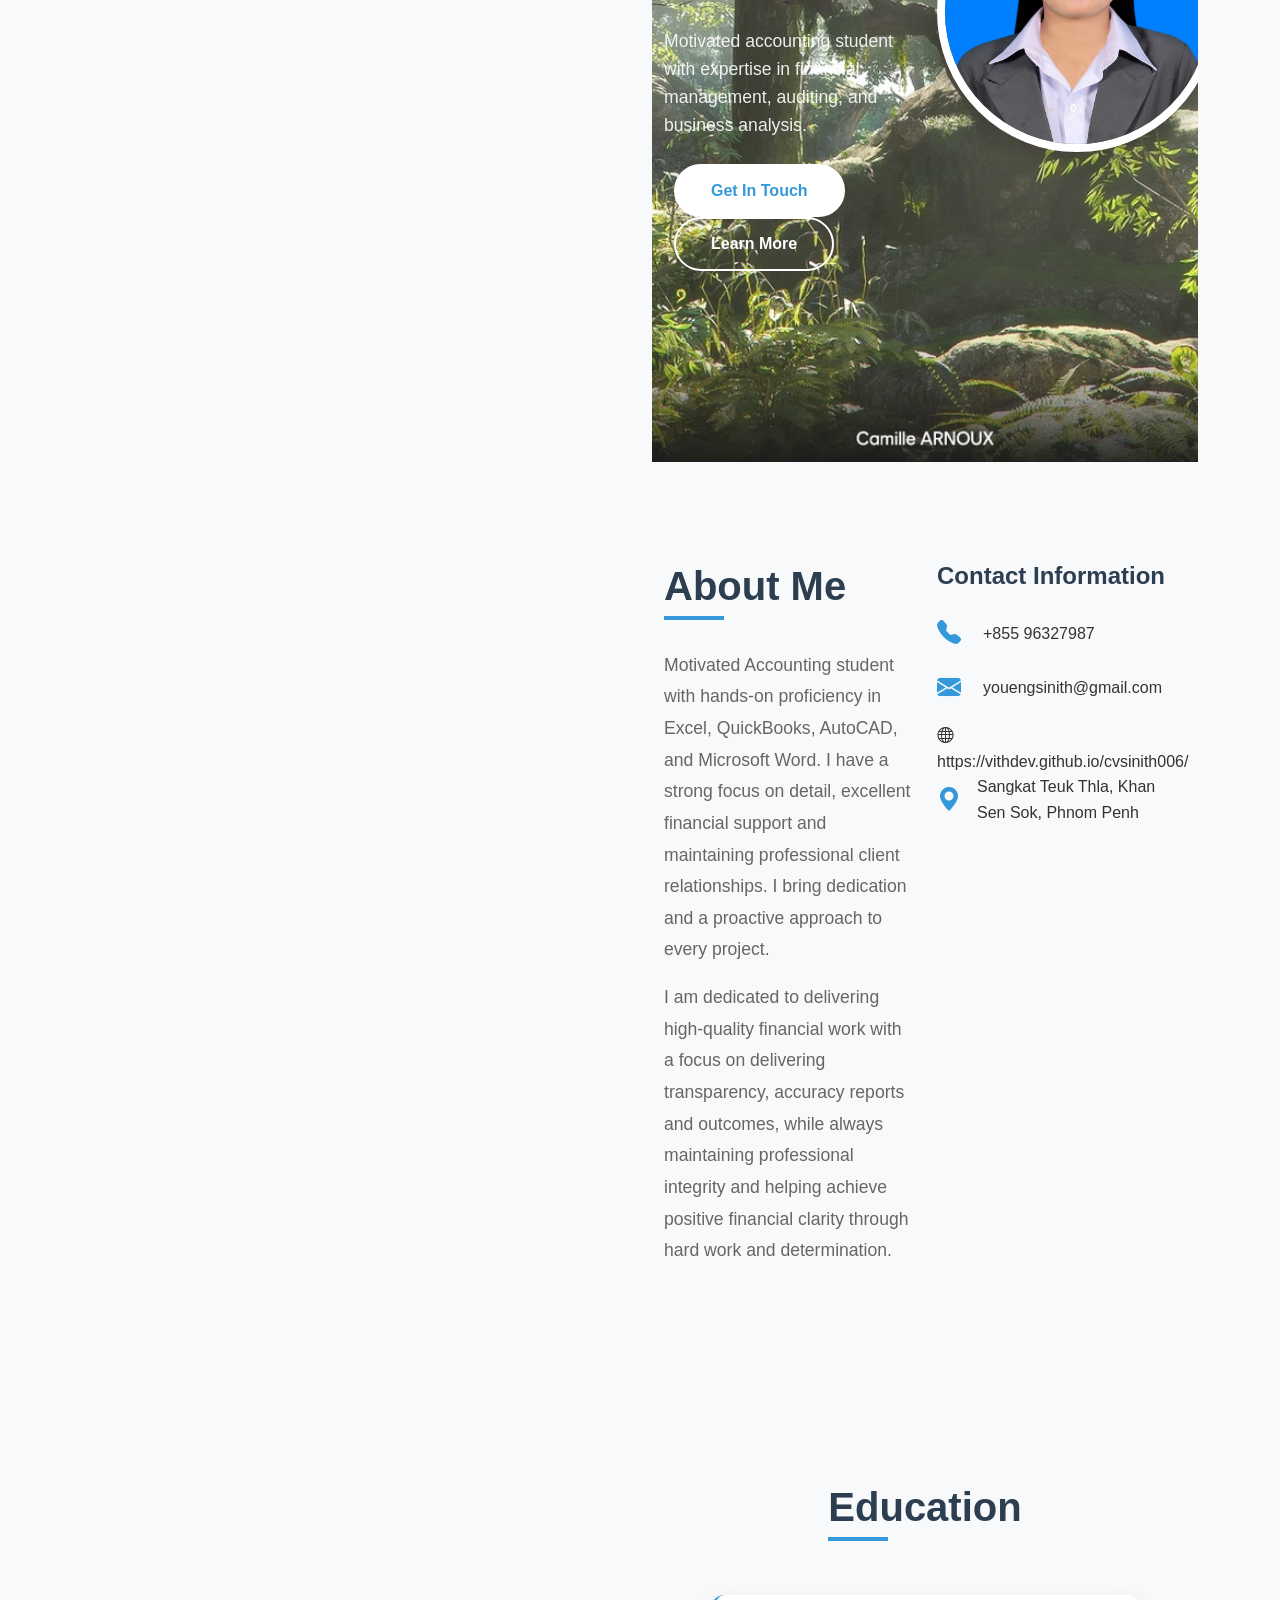
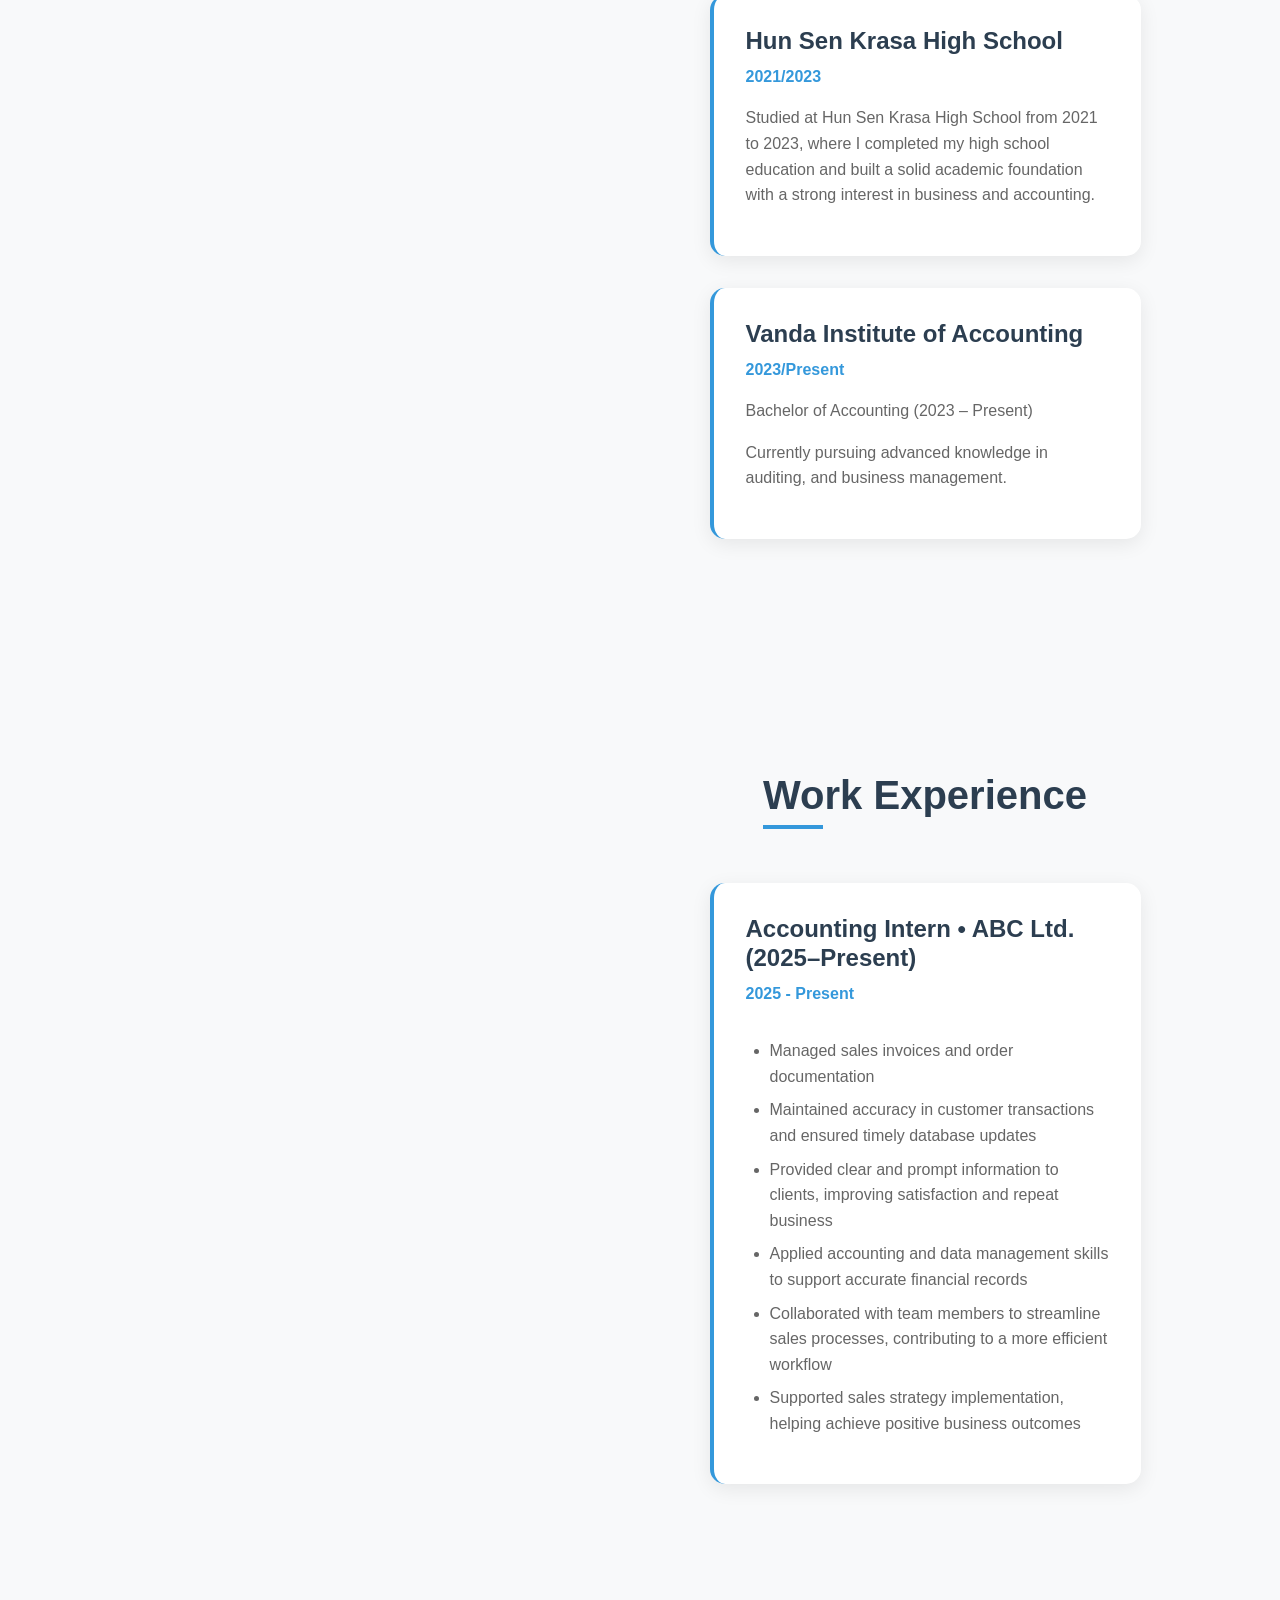
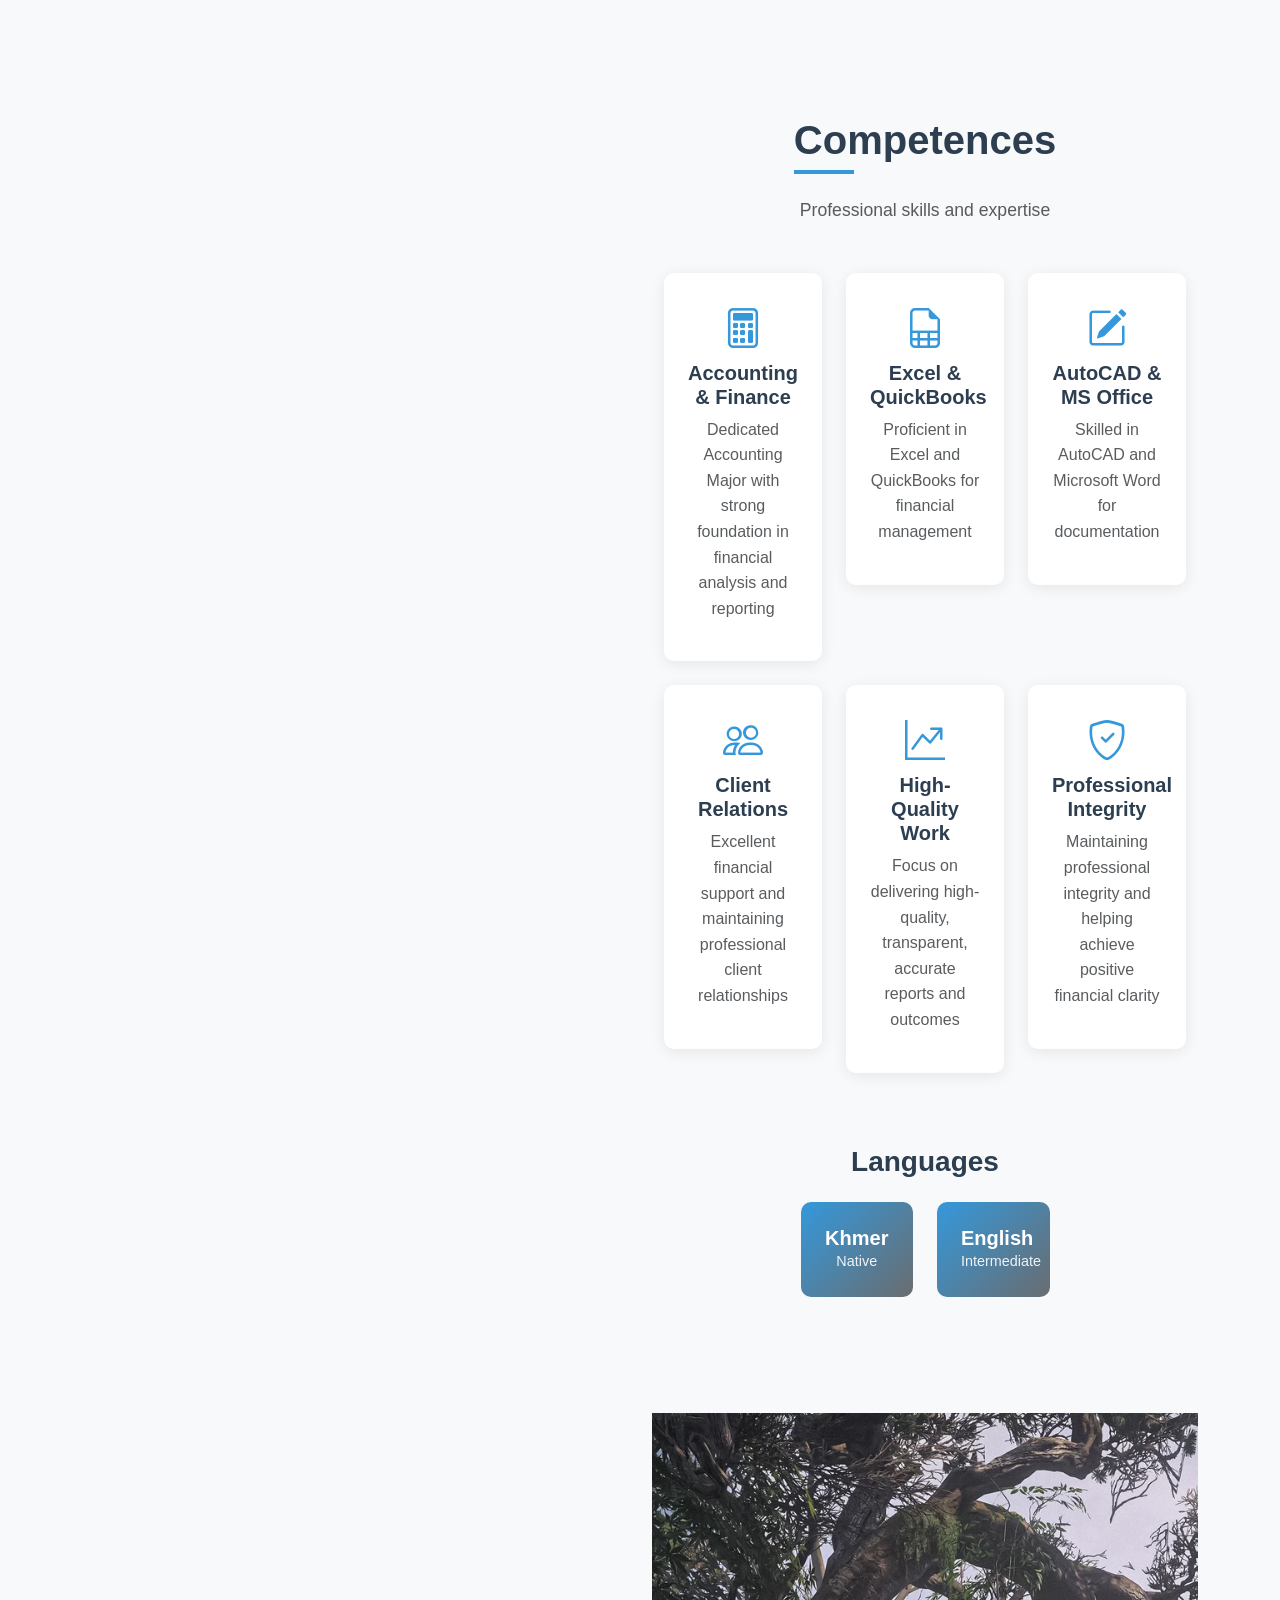
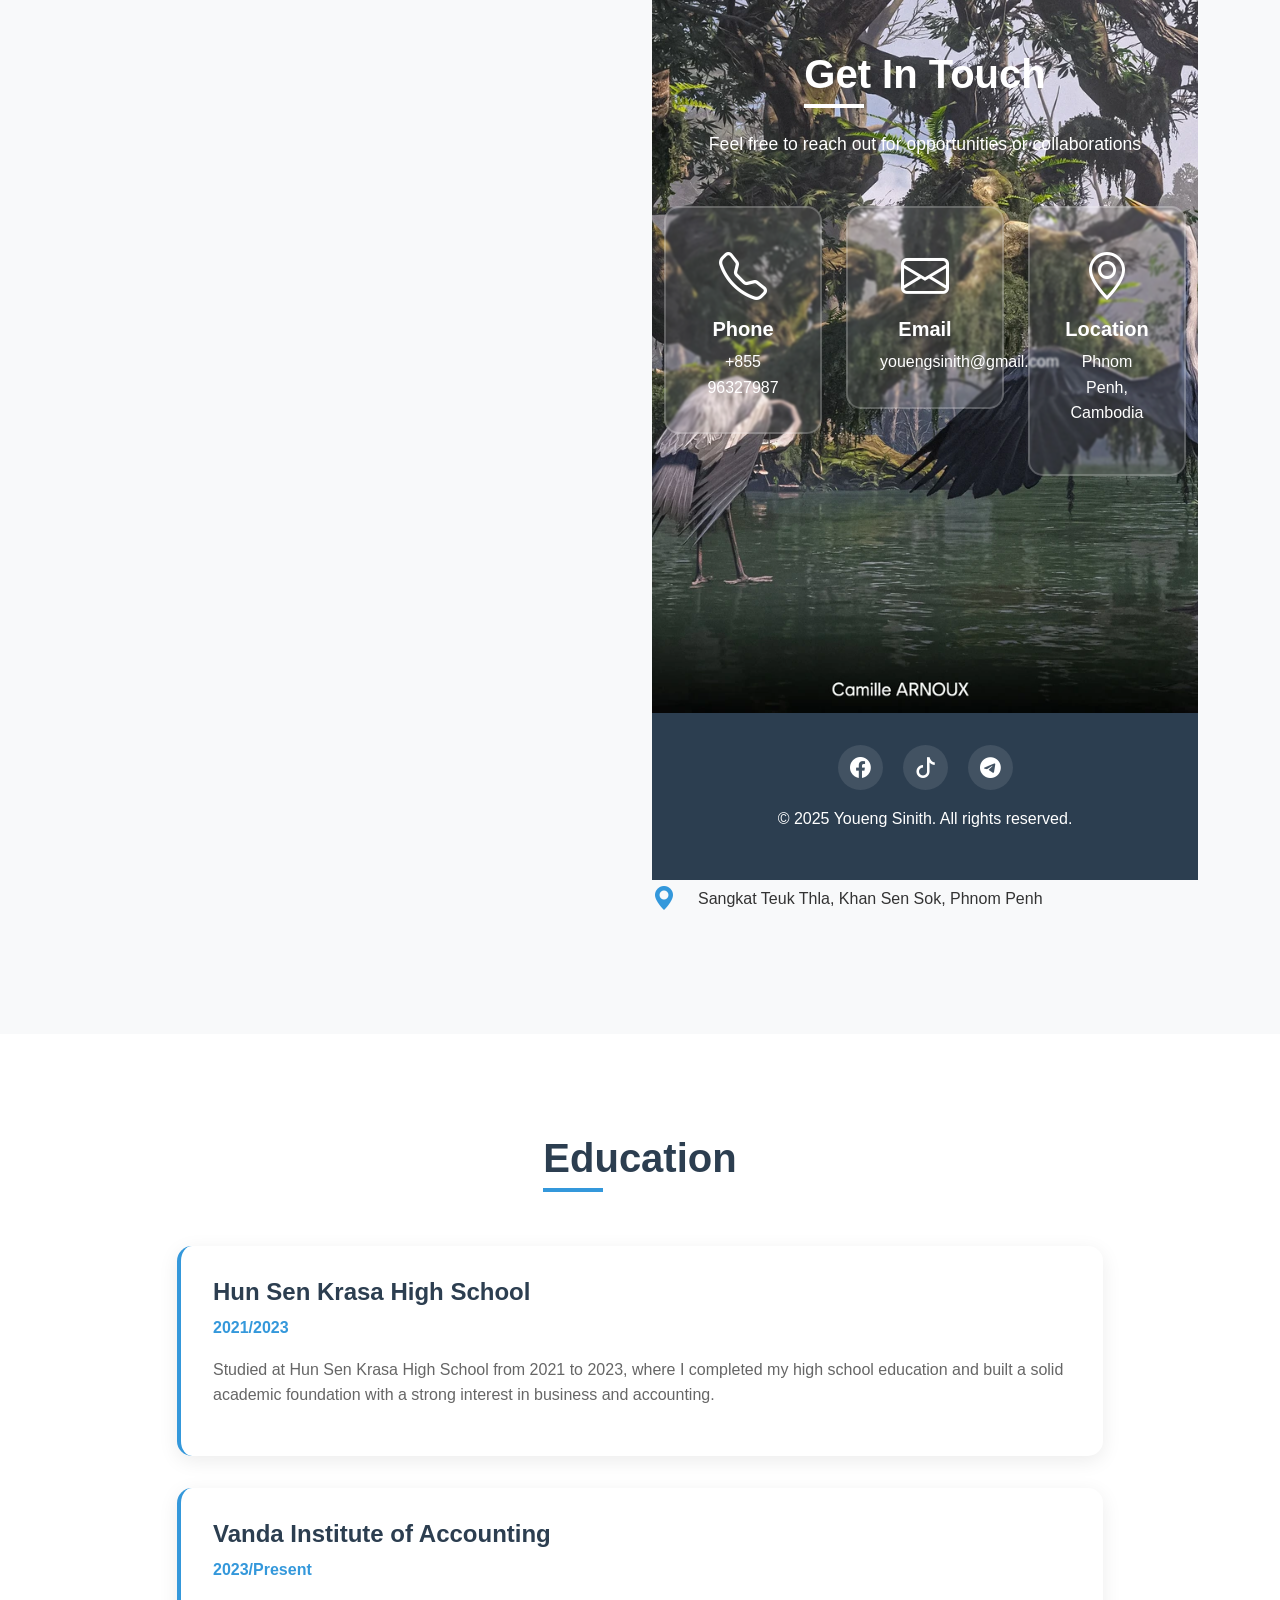
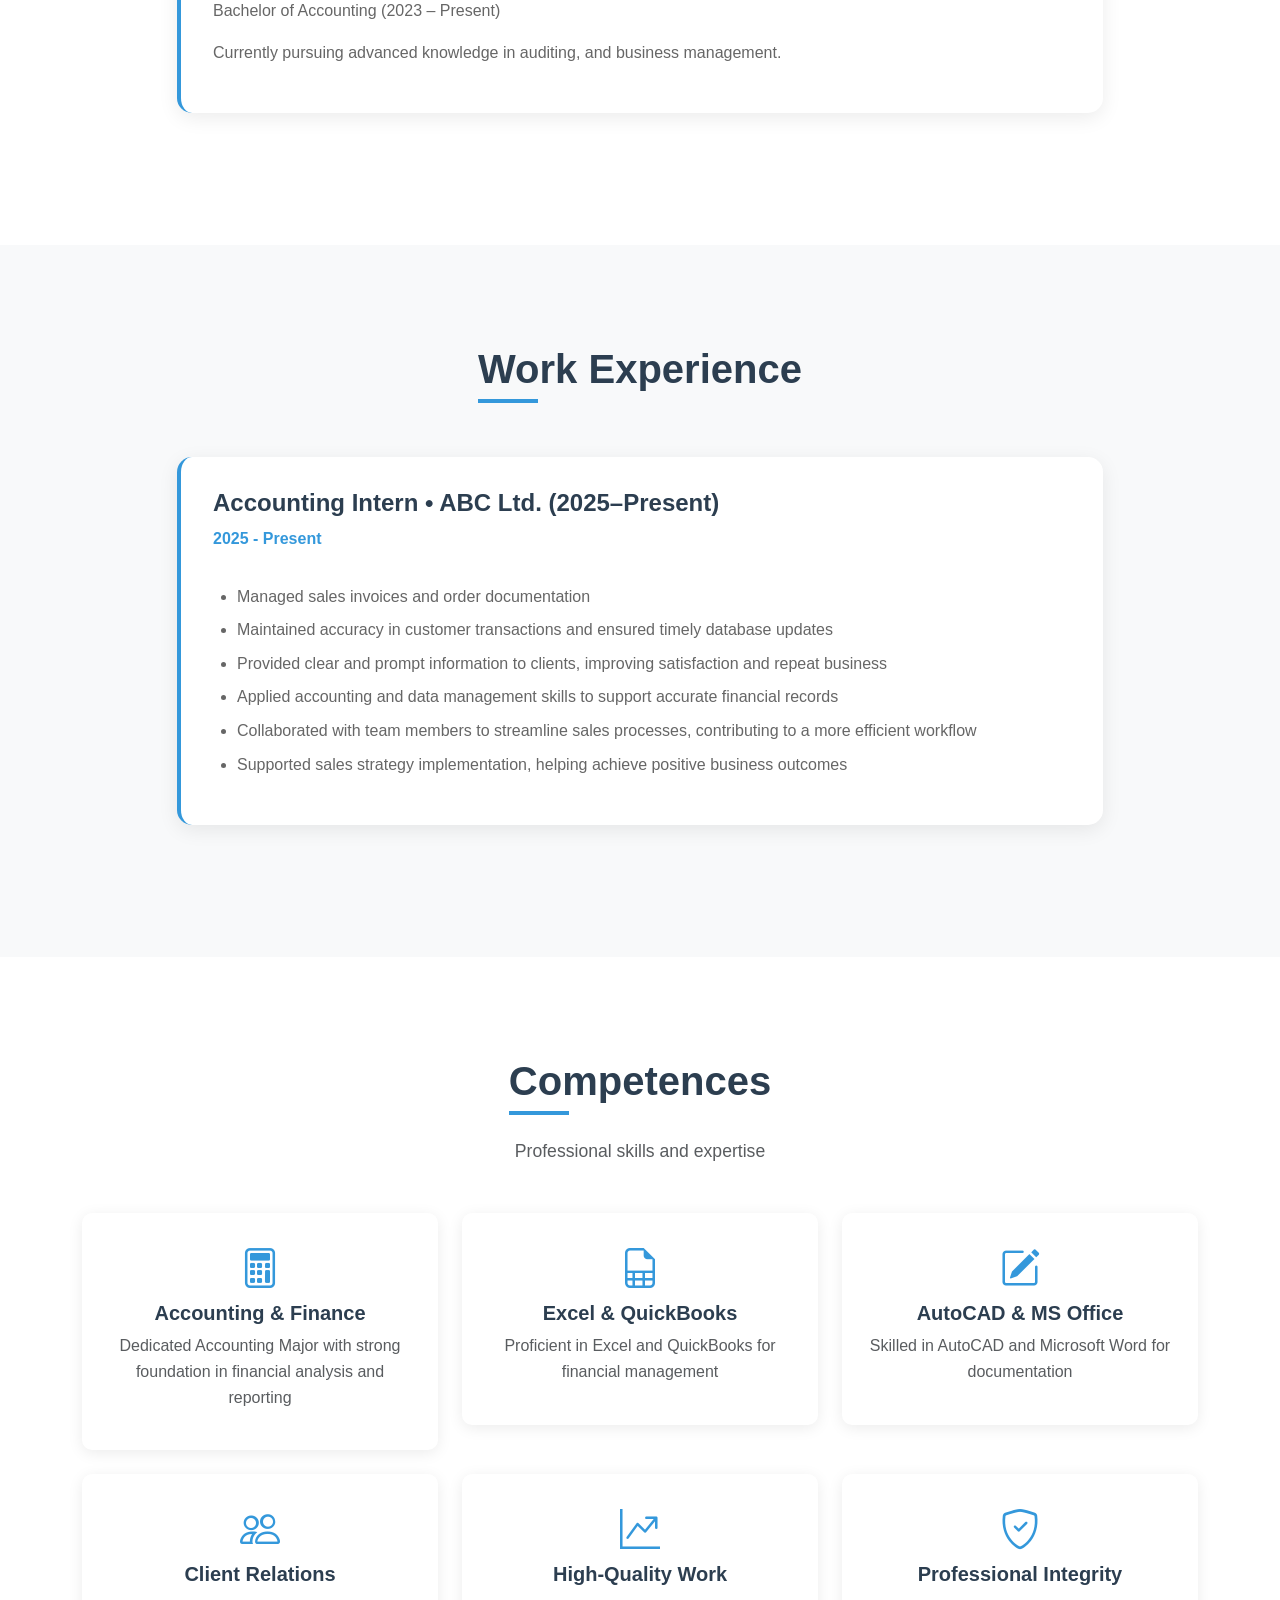
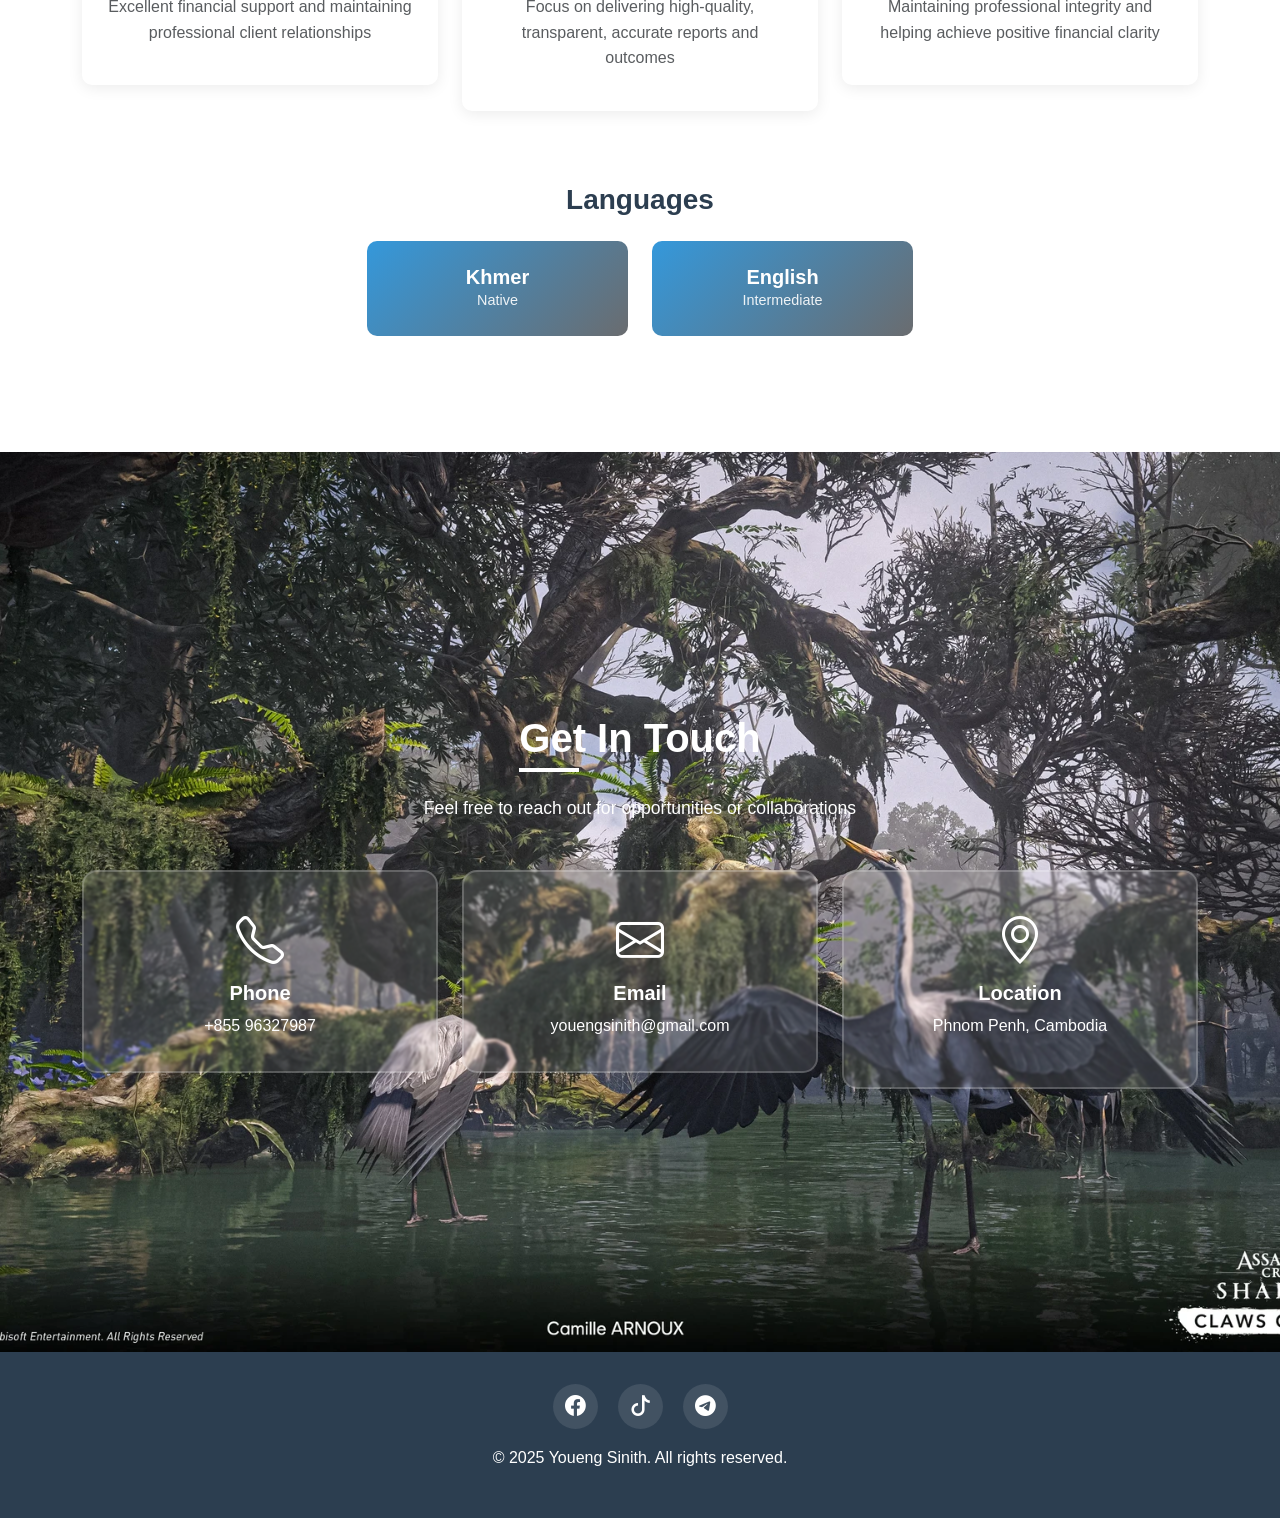
==== commit 2bffb568: "Update index.html one" ====
--- a/index.html
+++ b/index.html
@@ -133,9 +133,144 @@
                         <i class="bi bi-envelope-fill"></i>
                         <span>youengsinith@gmail.com</span>
                     </div>
+                    <!DOCTYPE html>
+<html lang="en">
+<head>
+    <meta charset="UTF-8">
+    <meta name="viewport" content="width=device-width, initial-scale=1.0">
+    <title>Youeng Sinith - Accounting Professional</title>
+    
+    <!-- Bootstrap 5 CSS -->
+    <link href="https://cdn.jsdelivr.net/npm/bootstrap@5.3.2/dist/css/bootstrap.min.css" rel="stylesheet">
+    
+    <!-- AOS Animation CSS -->
+    <link href="https://unpkg.com/aos@2.3.1/dist/aos.css" rel="stylesheet">
+    
+    <!-- Bootstrap Icons -->
+    <link rel="stylesheet" href="https://cdn.jsdelivr.net/npm/bootstrap-icons@1.11.1/font/bootstrap-icons.css">
+    <link rel="stylesheet" href="./style.css">
+    
+   
+</head>
+<body>
+    
+    <!-- Navigation -->
+    <nav class="navbar navbar-expand-lg navbar-light fixed-top">
+        <div class="container">
+            <a class="navbar-brand" href="#">YOUENG SINITH</a>
+
+            <!-- Theme Toggle Button -->
+        <label id="theme-toggle-button">
+            <input type="checkbox" id="toggle">
+            <svg viewBox="0 0 69.667 44" xmlns:xlink="http://www.w3.org/1999/xlink" xmlns="http://www.w3.org/2000/svg">
+                <g transform="translate(3.5 3.5)" data-name="Component 15 – 1" id="Component_15_1">
+                    <g filter="url(#container)" transform="matrix(1, 0, 0, 1, -3.5, -3.5)">
+                        <rect fill="#83cbd8" transform="translate(3.5 3.5)" rx="17.5" height="35" width="60.667" data-name="container" id="container"></rect>
+                    </g>
+                    <g transform="translate(2.333 2.333)" id="button">
+                        <g data-name="sun" id="sun">
+                            <g filter="url(#sun-outer)" transform="matrix(1, 0, 0, 1, -5.83, -5.83)">
+                                <circle fill="#f8e664" transform="translate(5.83 5.83)" r="15.167" cy="15.167" cx="15.167" data-name="sun-outer" id="sun-outer-2"></circle>
+                            </g>
+                            <g filter="url(#sun)" transform="matrix(1, 0, 0, 1, -5.83, -5.83)">
+                                <path fill="rgba(246,254,247,0.29)" transform="translate(9.33 9.33)" d="M11.667,0A11.667,11.667,0,1,1,0,11.667,11.667,11.667,0,0,1,11.667,0Z" data-name="sun" id="sun-3"></path>
+                            </g>
+                            <circle fill="#fcf4b9" transform="translate(8.167 8.167)" r="7" cy="7" cx="7" id="sun-inner"></circle>
+                        </g>
+                        <g data-name="moon" id="moon">
+                            <g filter="url(#moon)" transform="matrix(1, 0, 0, 1, -31.5, -5.83)">
+                                <circle fill="#cce6ee" transform="translate(31.5 5.83)" r="15.167" cy="15.167" cx="15.167" data-name="moon" id="moon-3"></circle>
+                            </g>
+                            <g fill="#a6cad0" transform="translate(-24.415 -1.009)" id="patches">
+                                <circle transform="translate(43.009 4.496)" r="2" cy="2" cx="2"></circle>
+                                <circle transform="translate(39.366 17.952)" r="2" cy="2" cx="2" data-name="patch"></circle>
+                                <circle transform="translate(33.016 8.044)" r="1" cy="1" cx="1" data-name="patch"></circle>
+                                <circle transform="translate(51.081 18.888)" r="1" cy="1" cx="1" data-name="patch"></circle>
+                                <circle transform="translate(33.016 22.503)" r="1" cy="1" cx="1" data-name="patch"></circle>
+                                <circle transform="translate(50.081 10.53)" r="1.5" cy="1.5" cx="1.5" data-name="patch"></circle>
+                            </g>
+                        </g>
+                    </g>
+                    <g filter="url(#cloud)" transform="matrix(1, 0, 0, 1, -3.5, -3.5)">
+                        <path fill="#fff" transform="translate(-3466.47 -160.94)" d="M3512.81,173.815a4.463,4.463,0,0,1,2.243.62.95.95,0,0,1,.72-1.281,4.852,4.852,0,0,1,2.623.519c.034.02-.5-1.968.281-2.716a2.117,2.117,0,0,1,2.829-.274,1.821,1.821,0,0,1,.854,1.858c.063.037,2.594-.049,3.285,1.273s-.865,2.544-.807,2.626a12.192,12.192,0,0,1,2.278.892c.553.448,1.106,1.992-1.62,2.927a7.742,7.742,0,0,1-3.762-.3c-1.28-.49-1.181-2.65-1.137-2.624s-1.417,2.2-2.623,2.2a4.172,4.172,0,0,1-2.394-1.206,3.825,3.825,0,0,1-2.771.774c-3.429-.46-2.333-3.267-2.2-3.55A3.721,3.721,0,0,1,3512.81,173.815Z" data-name="cloud" id="cloud"></path>
+                    </g>
+                    <g fill="#def8ff" transform="translate(3.585 1.325)" id="stars">
+                        <path transform="matrix(-1, 0.017, -0.017, -1, 24.231, 3.055)" d="M.774,0,.566.559,0,.539.458.933.25,1.492l.485-.361.458.394L1.024.953,1.509.592.943.572Z"></path>
+                        <path transform="matrix(-0.777, 0.629, -0.629, -0.777, 23.185, 12.358)" d="M1.341.529.836.472.736,0,.505.46,0,.4.4.729l-.231.46L.605.932l.4.326L.9.786Z" data-name="star"></path>
+                        <path transform="matrix(0.438, 0.899, -0.899, 0.438, 23.177, 29.735)" d="M.015,1.065.475.9l.285.365L.766.772l.46-.164L.745.494.751,0,.481.407,0,.293.285.658Z" data-name="star"></path>
+                        <path transform="translate(12.677 0.388) rotate(104)" d="M1.161,1.6,1.059,1,1.574.722.962.607.86,0,.613.572,0,.457.446.881.2,1.454l.516-.274Z" data-name="star"></path>
+                        <path transform="matrix(-0.07, 0.998, -0.998, -0.07, 11.066, 15.457)" d="M.873,1.648l.114-.62L1.579.945,1.03.62,1.144,0,.706.464.157.139.438.7,0,1.167l.592-.083Z" data-name="star"></path>
+                        <path transform="translate(8.326 28.061) rotate(11)" d="M.593,0,.638.724,0,.982l.7.211.045.724.36-.64.7.211L1.342.935,1.7.294,1.063.552Z" data-name="star"></path>
+                        <path transform="translate(5.012 5.962) rotate(172)" d="M.816,0,.5.455,0,.311.323.767l-.312.455.516-.215.323.456L.827.911,1.343.7.839.552Z" data-name="star"></path>
+                        <path transform="translate(2.218 14.616) rotate(169)" d="M1.261,0,.774.571.114.3.487.967,0,1.538.728,1.32l.372.662.047-.749.728-.218L1.215.749Z" data-name="star"></path>
+                    </g>
+                </g>
+            </svg>
+        </label>
+
+            <button class="navbar-toggler" type="button" data-bs-toggle="collapse" data-bs-target="#navbarNav">
+                <span class="navbar-toggler-icon"></span>
+            </button>
+            <div class="collapse navbar-collapse" id="navbarNav">
+                <ul class="navbar-nav ms-auto">
+                    <li class="nav-item"><a class="nav-link" href="#home">Home</a></li>
+                    <li class="nav-item"><a class="nav-link" href="#about">About</a></li>
+                    <li class="nav-item"><a class="nav-link" href="#education">Education</a></li>
+                    <li class="nav-item"><a class="nav-link" href="#experience">Experience</a></li>
+                    <li class="nav-item"><a class="nav-link" href="#skills">Skills</a></li>
+                    <li class="nav-item"><a class="nav-link" href="#contact">Contact</a></li>
+                     <li class="nav-item"><a class="nav-link" href="./cv.html" target="_blank">View CV</a></li>
+                </ul>
+            </div>
+        </div>
+    </nav>
+
+    <!-- Hero Section -->
+    <section id="home" class="hero-section">
+        <div class="container">
+            <div class="row align-items-center">
+                <div class="col-lg-6 text-center text-lg-start hero-content" data-aos="fade-right">
+                    <h1 class="hero-title">YOUENG SINITH</h1>
+                    <p class="hero-subtitle">Accounting Professional</p>
+                    <p class="mb-4" style="font-size: 1.1rem; opacity: 0.9;">
+                        Motivated accounting student with expertise in financial management, auditing, and business analysis.
+                    </p>
+                    <a href="#contact" class="btn-custom filled">Get In Touch</a>
+                    <a href="#about" class="btn-custom">Learn More</a>
+                </div>
+                <div class="col-lg-6 text-center mt-5 mt-lg-0" data-aos="fade-left" data-aos-delay="200">
+                    <img src="./image/profile.JPG" alt="Youeng Sinith" class="profile-img">
+                </div>
+            </div>
+        </div>
+    </section>
+
+    <!-- About Section -->
+    <section id="about" class="about-section">
+        <div class="container">
+            <div class="row">
+                <div class="col-lg-6" data-aos="fade-up">
+                    <h2 class="section-title">About Me</h2>
+                    <p class="about-content mt-4">
+                        Motivated Accounting student with hands-on proficiency in Excel, QuickBooks, AutoCAD, and Microsoft Word. I have a strong focus on detail, excellent financial support and maintaining professional client relationships. I bring dedication and a proactive approach to every project.
+                    </p>
+                    <p class="about-content">
+                        I am dedicated to delivering high-quality financial work with a focus on delivering transparency, accuracy reports and outcomes, while always maintaining professional integrity and helping achieve positive financial clarity through hard work and determination.
+                    </p>
+                </div>
+                <div class="col-lg-6" data-aos="fade-up" data-aos-delay="200">
+                    <h4 class="mb-4" style="color: var(--primary-color); font-weight: 700;">Contact Information</h4>
+                    <div class="contact-info-item">
+                        <i class="bi bi-telephone-fill"></i>
+                        <span>+855 96327987</span>
+                    </div>
+                    <div class="contact-info-item">
+                        <i class="bi bi-envelope-fill"></i>
+                        <span>youengsinith@gmail.com</span>
+                    </div>
                     <div class="contact-item">
-                        <i class="bi bi-globe"></i>
-                        <span><a href="https://vithdev.github.io/cvsinith006/" target="_blank" rel="noopener noreferrer" style="text-decoration: none; color: inherit;">
+                       <i class="bi bi-globe"></i>
+                        <span> <a href="https://vithdev.github.io/cvsinith006/" target="_blank" rel="noopener noreferrer" style="text-decoration: none; color: inherit;">
             https://vithdev.github.io/cvsinith006/
         </a></span>
                     </div>
@@ -344,3 +479,209 @@
     </script>
 </body>
 </html>
+
+                    <div class="contact-info-item">
+                        <i class="bi bi-geo-alt-fill"></i>
+                        <span>Sangkat Teuk Thla, Khan Sen Sok, Phnom Penh</span>
+                    </div>
+                </div>
+            </div>
+        </div>
+    </section>
+
+    <!-- Education Section -->
+    <section id="education">
+        <div class="container">
+            <div class="text-center mb-5" data-aos="fade-up">
+                <h2 class="section-title">Education</h2>
+            </div>
+            <div class="row justify-content-center">
+                <div class="col-lg-10">
+                    <div class="timeline-card" data-aos="fade-up" data-aos-delay="100">
+                        <h4>Hun Sen Krasa High School</h4>
+                        <span class="date">2021/2023</span>
+                        <p style="color: var(--text-light);">
+                            Studied at Hun Sen Krasa High School from 2021 to 2023, where I completed my high school education and built a solid academic foundation with a strong interest in business and accounting.
+                        </p>
+                    </div>
+                    
+                    <div class="timeline-card" data-aos="fade-up" data-aos-delay="200">
+                        <h4>Vanda Institute of Accounting</h4>
+                        <span class="date">2023/Present</span>
+                        <p style="color: var(--text-light);">
+                            Bachelor of Accounting (2023 – Present)
+                        </p>
+                        <p style="color: var(--text-light); margin-top: 0.5rem;">
+                            Currently pursuing advanced knowledge in auditing, and business management.
+                        </p>
+                    </div>
+                </div>
+            </div>
+        </div>
+    </section>
+
+    <!-- Work Experience Section -->
+    <section id="experience" class="about-section">
+        <div class="container">
+            <div class="text-center mb-5" data-aos="fade-up">
+                <h2 class="section-title">Work Experience</h2>
+            </div>
+            <div class="row justify-content-center">
+                <div class="col-lg-10">
+                    <div class="timeline-card" data-aos="fade-up" data-aos-delay="100">
+                        <h4>Accounting Intern • ABC Ltd. (2025–Present)</h4>
+                        <span class="date">2025 - Present</span>
+                        <ul>
+                            <li>Managed sales invoices and order documentation</li>
+                            <li>Maintained accuracy in customer transactions and ensured timely database updates</li>
+                            <li>Provided clear and prompt information to clients, improving satisfaction and repeat business</li>
+                            <li>Applied accounting and data management skills to support accurate financial records</li>
+                            <li>Collaborated with team members to streamline sales processes, contributing to a more efficient workflow</li>
+                            <li>Supported sales strategy implementation, helping achieve positive business outcomes</li>
+                        </ul>
+                    </div>
+                </div>
+            </div>
+        </div>
+    </section>
+
+    <!-- Skills Section -->
+    <section id="skills">
+        <div class="container">
+            <div class="text-center mb-5" data-aos="fade-up">
+                <h2 class="section-title">Competences</h2>
+                <p class="text-muted mt-3" style="font-size: 1.1rem;">Professional skills and expertise</p>
+            </div>
+            <div class="row">
+                <div class="col-md-4" data-aos="fade-up" data-aos-delay="100">
+                    <div class="skill-item">
+                        <i class="bi bi-calculator"></i>
+                        <h5>Accounting & Finance</h5>
+                        <p class="text-muted mt-2">Dedicated Accounting Major with strong foundation in financial analysis and reporting</p>
+                    </div>
+                </div>
+                <div class="col-md-4" data-aos="fade-up" data-aos-delay="200">
+                    <div class="skill-item">
+                        <i class="bi bi-file-earmark-spreadsheet"></i>
+                        <h5>Excel & QuickBooks</h5>
+                        <p class="text-muted mt-2">Proficient in Excel and QuickBooks for financial management</p>
+                    </div>
+                </div>
+                <div class="col-md-4" data-aos="fade-up" data-aos-delay="300">
+                    <div class="skill-item">
+                        <i class="bi bi-pencil-square"></i>
+                        <h5>AutoCAD & MS Office</h5>
+                        <p class="text-muted mt-2">Skilled in AutoCAD and Microsoft Word for documentation</p>
+                    </div>
+                </div>
+                <div class="col-md-4" data-aos="fade-up" data-aos-delay="100">
+                    <div class="skill-item">
+                        <i class="bi bi-people"></i>
+                        <h5>Client Relations</h5>
+                        <p class="text-muted mt-2">Excellent financial support and maintaining professional client relationships</p>
+                    </div>
+                </div>
+                <div class="col-md-4" data-aos="fade-up" data-aos-delay="200">
+                    <div class="skill-item">
+                        <i class="bi bi-graph-up-arrow"></i>
+                        <h5>High-Quality Work</h5>
+                        <p class="text-muted mt-2">Focus on delivering high-quality, transparent, accurate reports and outcomes</p>
+                    </div>
+                </div>
+                <div class="col-md-4" data-aos="fade-up" data-aos-delay="300">
+                    <div class="skill-item">
+                        <i class="bi bi-shield-check"></i>
+                        <h5>Professional Integrity</h5>
+                        <p class="text-muted mt-2">Maintaining professional integrity and helping achieve positive financial clarity</p>
+                    </div>
+                </div>
+            </div>
+            
+            <!-- Languages -->
+            <div class="text-center mt-5 mb-4" data-aos="fade-up">
+                <h3 style="color: var(--primary-color); font-weight: 700;">Languages</h3>
+            </div>
+            <div id="bg" class="row justify-content-center">
+                <div class="col-md-3" data-aos="zoom-in" data-aos-delay="100">
+                    <div class="language-item">
+                        <h5>Khmer</h5>
+                        <p>Native</p>
+                    </div>
+                </div>
+                <div class="col-md-3" data-aos="zoom-in" data-aos-delay="200">
+                    <div class="language-item">
+                        <h5>English</h5>
+                        <p>Intermediate</p>
+                    </div>
+                </div>
+            </div>
+        </div>
+    </section>
+
+    <!-- Contact Section -->
+    <section id="contact" class="contact-section">
+        <div class="container">
+            <div class="text-center mb-5" data-aos="fade-up">
+                <h2 class="section-title">Get In Touch</h2>
+                <p class="mt-3" style="font-size: 1.1rem;">Feel free to reach out for opportunities or collaborations</p>
+            </div>
+            <div class="row">
+                <div class="col-md-4" data-aos="fade-up" data-aos-delay="100">
+                    <div class="contact-card">
+                        <i class="bi bi-telephone"></i>
+                        <h5>Phone</h5>
+                        <a href="tel:+85596327987">+855 96327987</a>
+                    </div>
+                </div>
+                <div class="col-md-4" data-aos="fade-up" data-aos-delay="200">
+                    <div class="contact-card">
+                        <i class="bi bi-envelope"></i>
+                        <h5>Email</h5>
+                        <a href="mailto:youengsinith@gmail.com">youengsinith@gmail.com</a>
+                    </div>
+                </div>
+                <div class="col-md-4" data-aos="fade-up" data-aos-delay="300">
+                    <div class="contact-card">
+                        <i class="bi bi-geo-alt"></i>
+                        <h5>Location</h5>
+                        <p>Phnom Penh, Cambodia</p>
+                    </div>
+                </div>
+            </div>
+        </div>
+    </section>
+
+    <!-- Footer -->
+   <footer>
+    <div class="container">
+        <div class="social-links mb-3">
+            <a href="https://www.facebook.com/share/17zEeoGQpB/" target="_blank" aria-label="Facebook">
+                <i class="bi bi-facebook"></i>
+            </a>
+            <a href="https://www.tiktok.com/@jeon_jungnith01?is_from_webapp=1&sender_device=pc" target="_blank" aria-label="TikTok">
+                <i class="bi bi-tiktok"></i>
+            </a>
+            <a href="https://t.me/Yoeung01_SiNith" target="_blank" aria-label="Telegram">
+                <i class="bi bi-telegram"></i>
+            </a>
+        </div>
+        <p>&copy; 2025 Youeng Sinith. All rights reserved.</p>
+    </div>
+</footer>
+
+    <!-- Scroll to Top Button -->
+    <div class="scroll-top" id="scrollTop">
+        <i class="bi bi-arrow-up"></i>
+    </div>
+
+    <!-- Bootstrap 5 JS -->
+    <script src="https://cdn.jsdelivr.net/npm/bootstrap@5.3.2/dist/js/bootstrap.bundle.min.js"></script>
+    
+    <!-- AOS Animation JS -->
+    <script src="https://unpkg.com/aos@2.3.1/dist/aos.js"></script>
+    
+    <script src="./script.js"></script>
+        
+    </script>
+</body>
+</html>
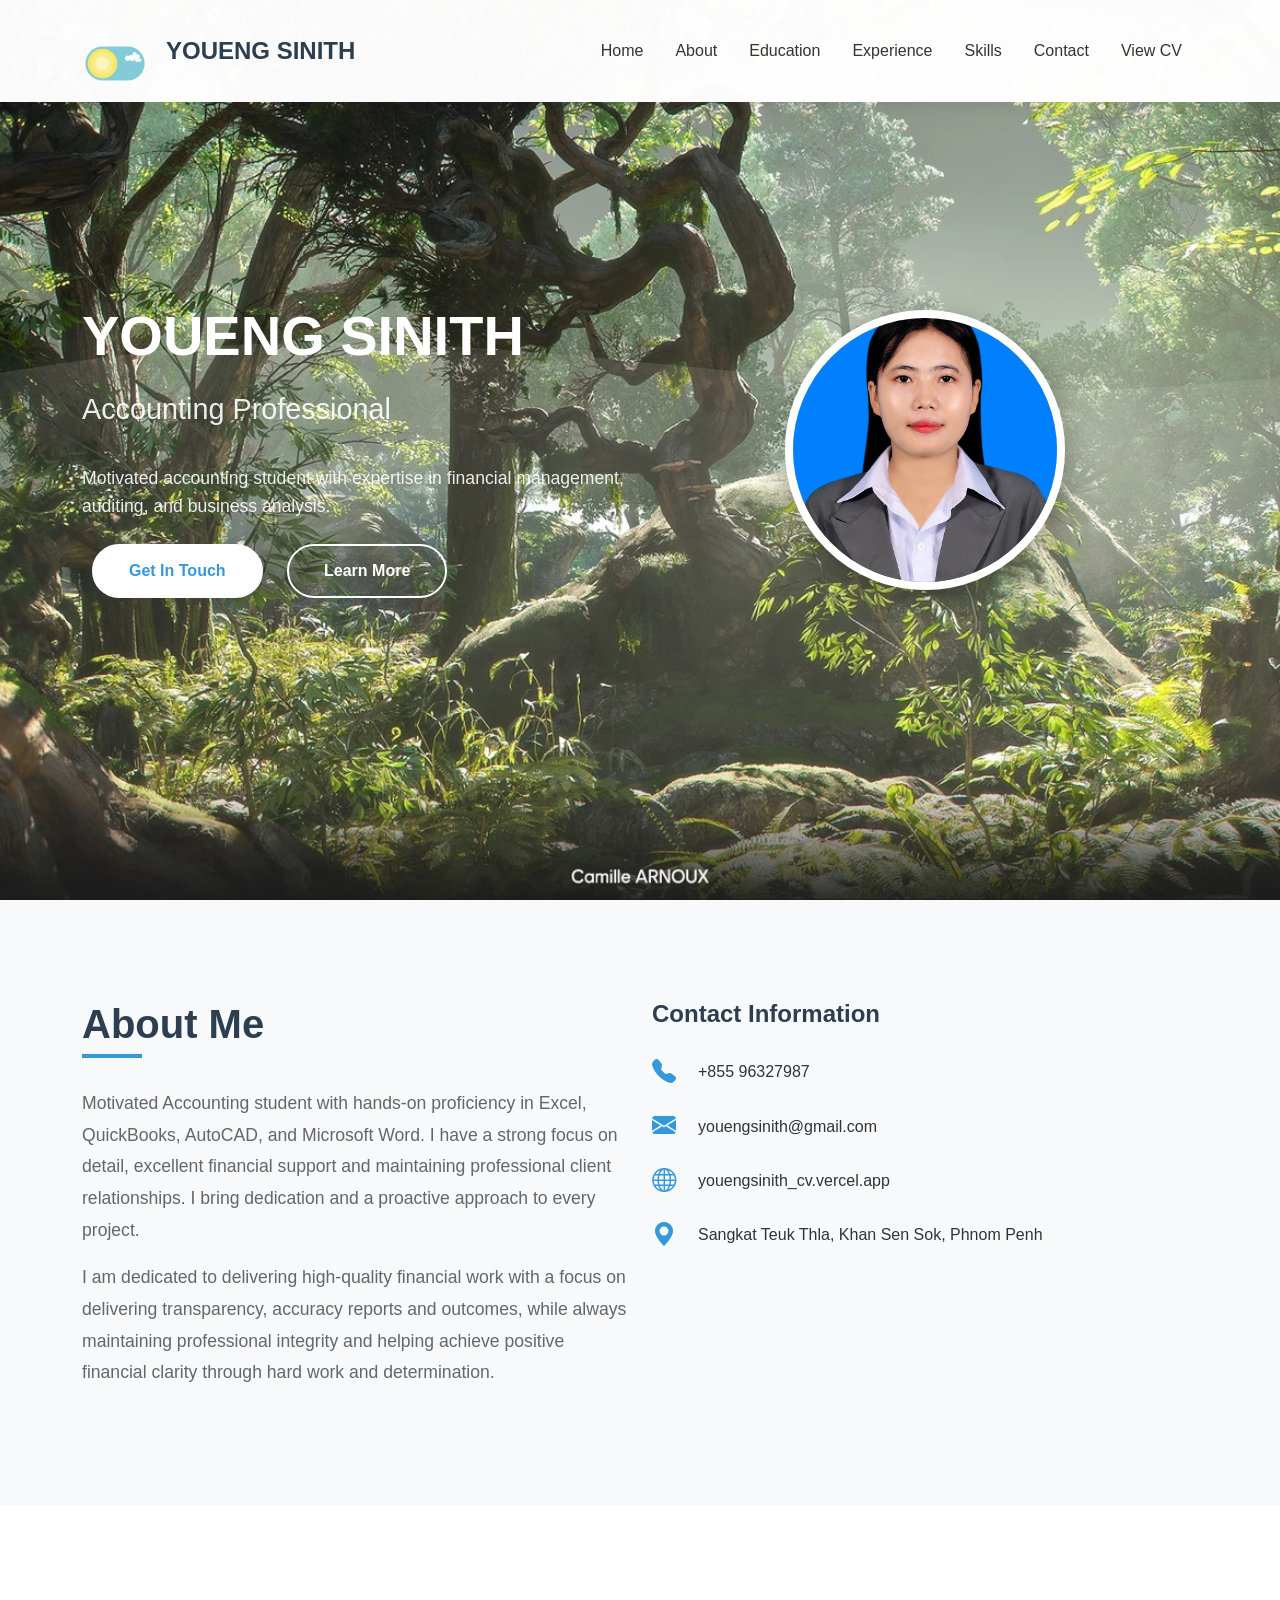
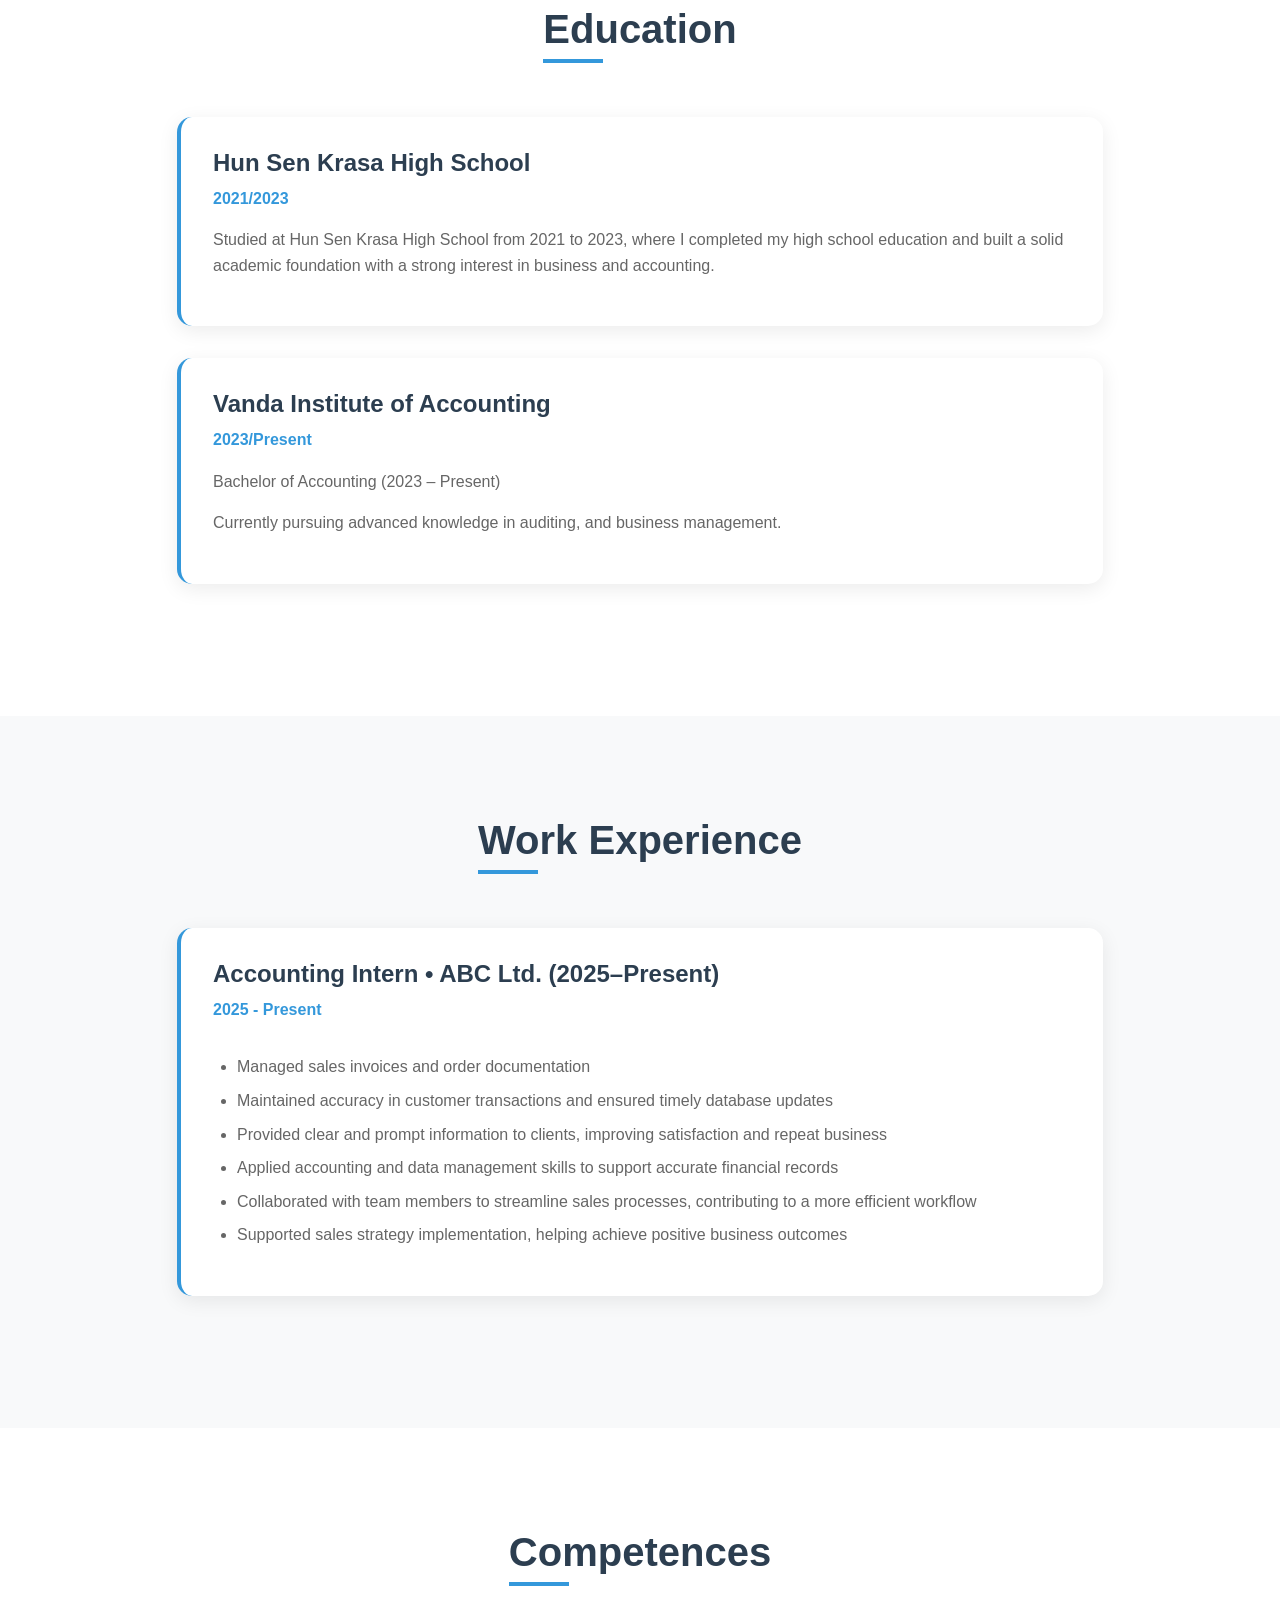
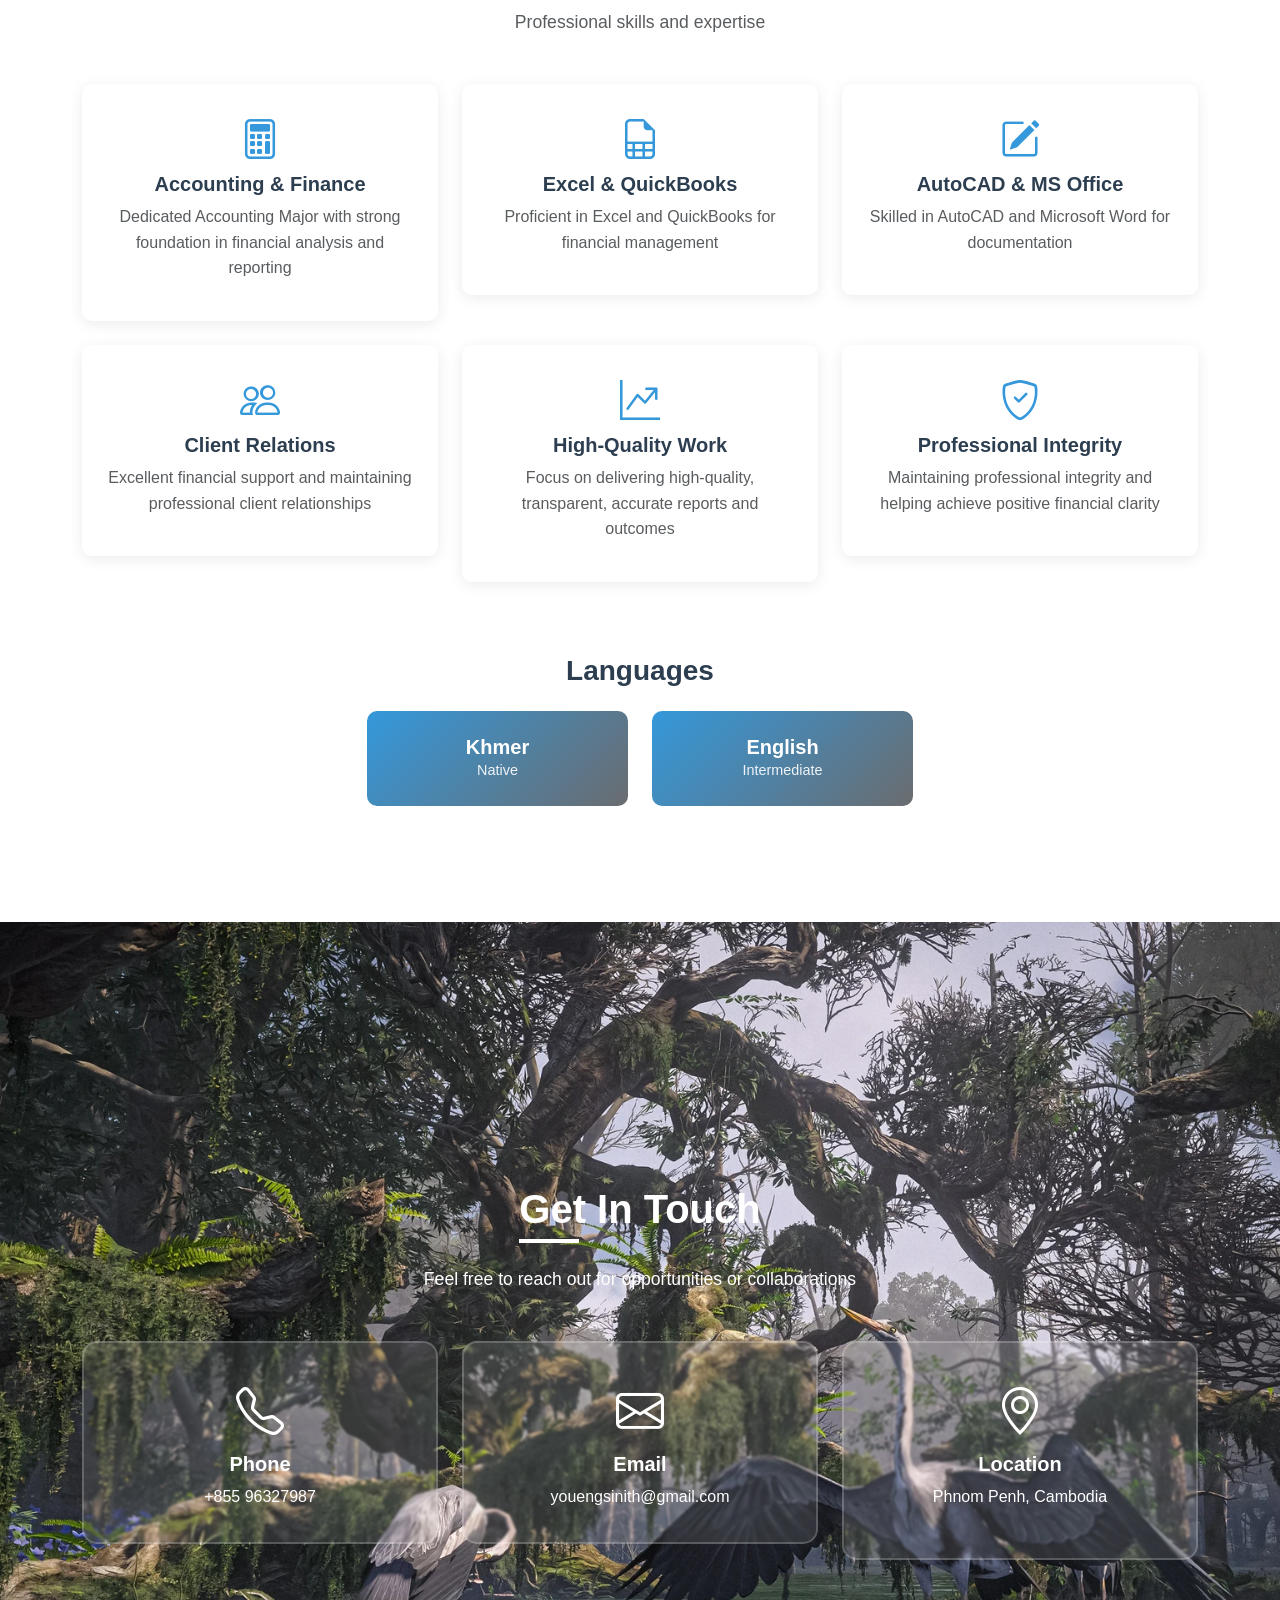
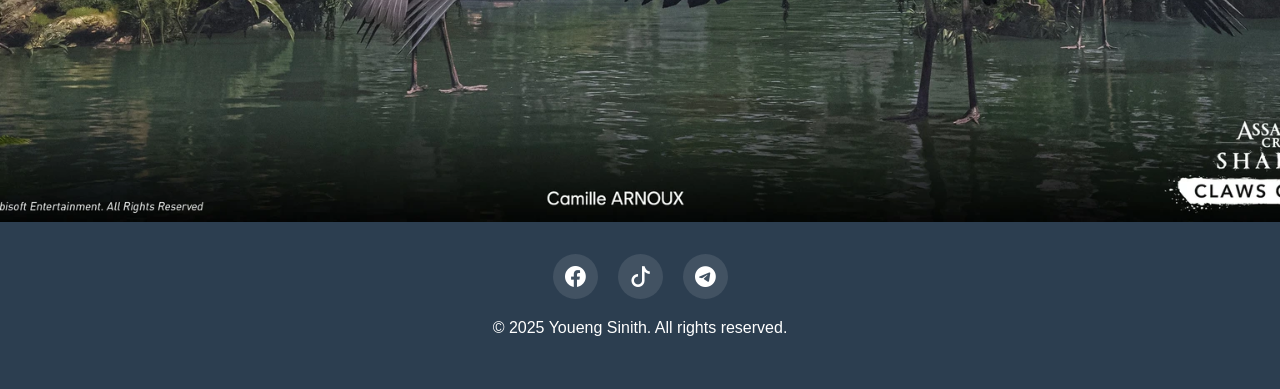
==== commit a5a70c81: "Update index.html one" ====
--- a/index.html
+++ b/index.html
@@ -133,146 +133,9 @@
                         <i class="bi bi-envelope-fill"></i>
                         <span>youengsinith@gmail.com</span>
                     </div>
-                    <!DOCTYPE html>
-<html lang="en">
-<head>
-    <meta charset="UTF-8">
-    <meta name="viewport" content="width=device-width, initial-scale=1.0">
-    <title>Youeng Sinith - Accounting Professional</title>
-    
-    <!-- Bootstrap 5 CSS -->
-    <link href="https://cdn.jsdelivr.net/npm/bootstrap@5.3.2/dist/css/bootstrap.min.css" rel="stylesheet">
-    
-    <!-- AOS Animation CSS -->
-    <link href="https://unpkg.com/aos@2.3.1/dist/aos.css" rel="stylesheet">
-    
-    <!-- Bootstrap Icons -->
-    <link rel="stylesheet" href="https://cdn.jsdelivr.net/npm/bootstrap-icons@1.11.1/font/bootstrap-icons.css">
-    <link rel="stylesheet" href="./style.css">
-    
-   
-</head>
-<body>
-    
-    <!-- Navigation -->
-    <nav class="navbar navbar-expand-lg navbar-light fixed-top">
-        <div class="container">
-            <a class="navbar-brand" href="#">YOUENG SINITH</a>
-
-            <!-- Theme Toggle Button -->
-        <label id="theme-toggle-button">
-            <input type="checkbox" id="toggle">
-            <svg viewBox="0 0 69.667 44" xmlns:xlink="http://www.w3.org/1999/xlink" xmlns="http://www.w3.org/2000/svg">
-                <g transform="translate(3.5 3.5)" data-name="Component 15 – 1" id="Component_15_1">
-                    <g filter="url(#container)" transform="matrix(1, 0, 0, 1, -3.5, -3.5)">
-                        <rect fill="#83cbd8" transform="translate(3.5 3.5)" rx="17.5" height="35" width="60.667" data-name="container" id="container"></rect>
-                    </g>
-                    <g transform="translate(2.333 2.333)" id="button">
-                        <g data-name="sun" id="sun">
-                            <g filter="url(#sun-outer)" transform="matrix(1, 0, 0, 1, -5.83, -5.83)">
-                                <circle fill="#f8e664" transform="translate(5.83 5.83)" r="15.167" cy="15.167" cx="15.167" data-name="sun-outer" id="sun-outer-2"></circle>
-                            </g>
-                            <g filter="url(#sun)" transform="matrix(1, 0, 0, 1, -5.83, -5.83)">
-                                <path fill="rgba(246,254,247,0.29)" transform="translate(9.33 9.33)" d="M11.667,0A11.667,11.667,0,1,1,0,11.667,11.667,11.667,0,0,1,11.667,0Z" data-name="sun" id="sun-3"></path>
-                            </g>
-                            <circle fill="#fcf4b9" transform="translate(8.167 8.167)" r="7" cy="7" cx="7" id="sun-inner"></circle>
-                        </g>
-                        <g data-name="moon" id="moon">
-                            <g filter="url(#moon)" transform="matrix(1, 0, 0, 1, -31.5, -5.83)">
-                                <circle fill="#cce6ee" transform="translate(31.5 5.83)" r="15.167" cy="15.167" cx="15.167" data-name="moon" id="moon-3"></circle>
-                            </g>
-                            <g fill="#a6cad0" transform="translate(-24.415 -1.009)" id="patches">
-                                <circle transform="translate(43.009 4.496)" r="2" cy="2" cx="2"></circle>
-                                <circle transform="translate(39.366 17.952)" r="2" cy="2" cx="2" data-name="patch"></circle>
-                                <circle transform="translate(33.016 8.044)" r="1" cy="1" cx="1" data-name="patch"></circle>
-                                <circle transform="translate(51.081 18.888)" r="1" cy="1" cx="1" data-name="patch"></circle>
-                                <circle transform="translate(33.016 22.503)" r="1" cy="1" cx="1" data-name="patch"></circle>
-                                <circle transform="translate(50.081 10.53)" r="1.5" cy="1.5" cx="1.5" data-name="patch"></circle>
-                            </g>
-                        </g>
-                    </g>
-                    <g filter="url(#cloud)" transform="matrix(1, 0, 0, 1, -3.5, -3.5)">
-                        <path fill="#fff" transform="translate(-3466.47 -160.94)" d="M3512.81,173.815a4.463,4.463,0,0,1,2.243.62.95.95,0,0,1,.72-1.281,4.852,4.852,0,0,1,2.623.519c.034.02-.5-1.968.281-2.716a2.117,2.117,0,0,1,2.829-.274,1.821,1.821,0,0,1,.854,1.858c.063.037,2.594-.049,3.285,1.273s-.865,2.544-.807,2.626a12.192,12.192,0,0,1,2.278.892c.553.448,1.106,1.992-1.62,2.927a7.742,7.742,0,0,1-3.762-.3c-1.28-.49-1.181-2.65-1.137-2.624s-1.417,2.2-2.623,2.2a4.172,4.172,0,0,1-2.394-1.206,3.825,3.825,0,0,1-2.771.774c-3.429-.46-2.333-3.267-2.2-3.55A3.721,3.721,0,0,1,3512.81,173.815Z" data-name="cloud" id="cloud"></path>
-                    </g>
-                    <g fill="#def8ff" transform="translate(3.585 1.325)" id="stars">
-                        <path transform="matrix(-1, 0.017, -0.017, -1, 24.231, 3.055)" d="M.774,0,.566.559,0,.539.458.933.25,1.492l.485-.361.458.394L1.024.953,1.509.592.943.572Z"></path>
-                        <path transform="matrix(-0.777, 0.629, -0.629, -0.777, 23.185, 12.358)" d="M1.341.529.836.472.736,0,.505.46,0,.4.4.729l-.231.46L.605.932l.4.326L.9.786Z" data-name="star"></path>
-                        <path transform="matrix(0.438, 0.899, -0.899, 0.438, 23.177, 29.735)" d="M.015,1.065.475.9l.285.365L.766.772l.46-.164L.745.494.751,0,.481.407,0,.293.285.658Z" data-name="star"></path>
-                        <path transform="translate(12.677 0.388) rotate(104)" d="M1.161,1.6,1.059,1,1.574.722.962.607.86,0,.613.572,0,.457.446.881.2,1.454l.516-.274Z" data-name="star"></path>
-                        <path transform="matrix(-0.07, 0.998, -0.998, -0.07, 11.066, 15.457)" d="M.873,1.648l.114-.62L1.579.945,1.03.62,1.144,0,.706.464.157.139.438.7,0,1.167l.592-.083Z" data-name="star"></path>
-                        <path transform="translate(8.326 28.061) rotate(11)" d="M.593,0,.638.724,0,.982l.7.211.045.724.36-.64.7.211L1.342.935,1.7.294,1.063.552Z" data-name="star"></path>
-                        <path transform="translate(5.012 5.962) rotate(172)" d="M.816,0,.5.455,0,.311.323.767l-.312.455.516-.215.323.456L.827.911,1.343.7.839.552Z" data-name="star"></path>
-                        <path transform="translate(2.218 14.616) rotate(169)" d="M1.261,0,.774.571.114.3.487.967,0,1.538.728,1.32l.372.662.047-.749.728-.218L1.215.749Z" data-name="star"></path>
-                    </g>
-                </g>
-            </svg>
-        </label>
-
-            <button class="navbar-toggler" type="button" data-bs-toggle="collapse" data-bs-target="#navbarNav">
-                <span class="navbar-toggler-icon"></span>
-            </button>
-            <div class="collapse navbar-collapse" id="navbarNav">
-                <ul class="navbar-nav ms-auto">
-                    <li class="nav-item"><a class="nav-link" href="#home">Home</a></li>
-                    <li class="nav-item"><a class="nav-link" href="#about">About</a></li>
-                    <li class="nav-item"><a class="nav-link" href="#education">Education</a></li>
-                    <li class="nav-item"><a class="nav-link" href="#experience">Experience</a></li>
-                    <li class="nav-item"><a class="nav-link" href="#skills">Skills</a></li>
-                    <li class="nav-item"><a class="nav-link" href="#contact">Contact</a></li>
-                     <li class="nav-item"><a class="nav-link" href="./cv.html" target="_blank">View CV</a></li>
-                </ul>
-            </div>
-        </div>
-    </nav>
-
-    <!-- Hero Section -->
-    <section id="home" class="hero-section">
-        <div class="container">
-            <div class="row align-items-center">
-                <div class="col-lg-6 text-center text-lg-start hero-content" data-aos="fade-right">
-                    <h1 class="hero-title">YOUENG SINITH</h1>
-                    <p class="hero-subtitle">Accounting Professional</p>
-                    <p class="mb-4" style="font-size: 1.1rem; opacity: 0.9;">
-                        Motivated accounting student with expertise in financial management, auditing, and business analysis.
-                    </p>
-                    <a href="#contact" class="btn-custom filled">Get In Touch</a>
-                    <a href="#about" class="btn-custom">Learn More</a>
-                </div>
-                <div class="col-lg-6 text-center mt-5 mt-lg-0" data-aos="fade-left" data-aos-delay="200">
-                    <img src="./image/profile.JPG" alt="Youeng Sinith" class="profile-img">
-                </div>
-            </div>
-        </div>
-    </section>
-
-    <!-- About Section -->
-    <section id="about" class="about-section">
-        <div class="container">
-            <div class="row">
-                <div class="col-lg-6" data-aos="fade-up">
-                    <h2 class="section-title">About Me</h2>
-                    <p class="about-content mt-4">
-                        Motivated Accounting student with hands-on proficiency in Excel, QuickBooks, AutoCAD, and Microsoft Word. I have a strong focus on detail, excellent financial support and maintaining professional client relationships. I bring dedication and a proactive approach to every project.
-                    </p>
-                    <p class="about-content">
-                        I am dedicated to delivering high-quality financial work with a focus on delivering transparency, accuracy reports and outcomes, while always maintaining professional integrity and helping achieve positive financial clarity through hard work and determination.
-                    </p>
-                </div>
-                <div class="col-lg-6" data-aos="fade-up" data-aos-delay="200">
-                    <h4 class="mb-4" style="color: var(--primary-color); font-weight: 700;">Contact Information</h4>
                     <div class="contact-info-item">
-                        <i class="bi bi-telephone-fill"></i>
-                        <span>+855 96327987</span>
-                    </div>
-                    <div class="contact-info-item">
-                        <i class="bi bi-envelope-fill"></i>
-                        <span>youengsinith@gmail.com</span>
-                    </div>
-                    <div class="contact-item">
-                       <i class="bi bi-globe"></i>
-                        <span> <a href="https://vithdev.github.io/cvsinith006/" target="_blank" rel="noopener noreferrer" style="text-decoration: none; color: inherit;">
-            https://vithdev.github.io/cvsinith006/
-        </a></span>
+                        <i class="bi bi-globe"></i>
+                        <span>youengsinith_cv.vercel.app</span>
                     </div>
                     <div class="contact-info-item">
                         <i class="bi bi-geo-alt-fill"></i>
@@ -479,209 +342,3 @@
     </script>
 </body>
 </html>
-
-                    <div class="contact-info-item">
-                        <i class="bi bi-geo-alt-fill"></i>
-                        <span>Sangkat Teuk Thla, Khan Sen Sok, Phnom Penh</span>
-                    </div>
-                </div>
-            </div>
-        </div>
-    </section>
-
-    <!-- Education Section -->
-    <section id="education">
-        <div class="container">
-            <div class="text-center mb-5" data-aos="fade-up">
-                <h2 class="section-title">Education</h2>
-            </div>
-            <div class="row justify-content-center">
-                <div class="col-lg-10">
-                    <div class="timeline-card" data-aos="fade-up" data-aos-delay="100">
-                        <h4>Hun Sen Krasa High School</h4>
-                        <span class="date">2021/2023</span>
-                        <p style="color: var(--text-light);">
-                            Studied at Hun Sen Krasa High School from 2021 to 2023, where I completed my high school education and built a solid academic foundation with a strong interest in business and accounting.
-                        </p>
-                    </div>
-                    
-                    <div class="timeline-card" data-aos="fade-up" data-aos-delay="200">
-                        <h4>Vanda Institute of Accounting</h4>
-                        <span class="date">2023/Present</span>
-                        <p style="color: var(--text-light);">
-                            Bachelor of Accounting (2023 – Present)
-                        </p>
-                        <p style="color: var(--text-light); margin-top: 0.5rem;">
-                            Currently pursuing advanced knowledge in auditing, and business management.
-                        </p>
-                    </div>
-                </div>
-            </div>
-        </div>
-    </section>
-
-    <!-- Work Experience Section -->
-    <section id="experience" class="about-section">
-        <div class="container">
-            <div class="text-center mb-5" data-aos="fade-up">
-                <h2 class="section-title">Work Experience</h2>
-            </div>
-            <div class="row justify-content-center">
-                <div class="col-lg-10">
-                    <div class="timeline-card" data-aos="fade-up" data-aos-delay="100">
-                        <h4>Accounting Intern • ABC Ltd. (2025–Present)</h4>
-                        <span class="date">2025 - Present</span>
-                        <ul>
-                            <li>Managed sales invoices and order documentation</li>
-                            <li>Maintained accuracy in customer transactions and ensured timely database updates</li>
-                            <li>Provided clear and prompt information to clients, improving satisfaction and repeat business</li>
-                            <li>Applied accounting and data management skills to support accurate financial records</li>
-                            <li>Collaborated with team members to streamline sales processes, contributing to a more efficient workflow</li>
-                            <li>Supported sales strategy implementation, helping achieve positive business outcomes</li>
-                        </ul>
-                    </div>
-                </div>
-            </div>
-        </div>
-    </section>
-
-    <!-- Skills Section -->
-    <section id="skills">
-        <div class="container">
-            <div class="text-center mb-5" data-aos="fade-up">
-                <h2 class="section-title">Competences</h2>
-                <p class="text-muted mt-3" style="font-size: 1.1rem;">Professional skills and expertise</p>
-            </div>
-            <div class="row">
-                <div class="col-md-4" data-aos="fade-up" data-aos-delay="100">
-                    <div class="skill-item">
-                        <i class="bi bi-calculator"></i>
-                        <h5>Accounting & Finance</h5>
-                        <p class="text-muted mt-2">Dedicated Accounting Major with strong foundation in financial analysis and reporting</p>
-                    </div>
-                </div>
-                <div class="col-md-4" data-aos="fade-up" data-aos-delay="200">
-                    <div class="skill-item">
-                        <i class="bi bi-file-earmark-spreadsheet"></i>
-                        <h5>Excel & QuickBooks</h5>
-                        <p class="text-muted mt-2">Proficient in Excel and QuickBooks for financial management</p>
-                    </div>
-                </div>
-                <div class="col-md-4" data-aos="fade-up" data-aos-delay="300">
-                    <div class="skill-item">
-                        <i class="bi bi-pencil-square"></i>
-                        <h5>AutoCAD & MS Office</h5>
-                        <p class="text-muted mt-2">Skilled in AutoCAD and Microsoft Word for documentation</p>
-                    </div>
-                </div>
-                <div class="col-md-4" data-aos="fade-up" data-aos-delay="100">
-                    <div class="skill-item">
-                        <i class="bi bi-people"></i>
-                        <h5>Client Relations</h5>
-                        <p class="text-muted mt-2">Excellent financial support and maintaining professional client relationships</p>
-                    </div>
-                </div>
-                <div class="col-md-4" data-aos="fade-up" data-aos-delay="200">
-                    <div class="skill-item">
-                        <i class="bi bi-graph-up-arrow"></i>
-                        <h5>High-Quality Work</h5>
-                        <p class="text-muted mt-2">Focus on delivering high-quality, transparent, accurate reports and outcomes</p>
-                    </div>
-                </div>
-                <div class="col-md-4" data-aos="fade-up" data-aos-delay="300">
-                    <div class="skill-item">
-                        <i class="bi bi-shield-check"></i>
-                        <h5>Professional Integrity</h5>
-                        <p class="text-muted mt-2">Maintaining professional integrity and helping achieve positive financial clarity</p>
-                    </div>
-                </div>
-            </div>
-            
-            <!-- Languages -->
-            <div class="text-center mt-5 mb-4" data-aos="fade-up">
-                <h3 style="color: var(--primary-color); font-weight: 700;">Languages</h3>
-            </div>
-            <div id="bg" class="row justify-content-center">
-                <div class="col-md-3" data-aos="zoom-in" data-aos-delay="100">
-                    <div class="language-item">
-                        <h5>Khmer</h5>
-                        <p>Native</p>
-                    </div>
-                </div>
-                <div class="col-md-3" data-aos="zoom-in" data-aos-delay="200">
-                    <div class="language-item">
-                        <h5>English</h5>
-                        <p>Intermediate</p>
-                    </div>
-                </div>
-            </div>
-        </div>
-    </section>
-
-    <!-- Contact Section -->
-    <section id="contact" class="contact-section">
-        <div class="container">
-            <div class="text-center mb-5" data-aos="fade-up">
-                <h2 class="section-title">Get In Touch</h2>
-                <p class="mt-3" style="font-size: 1.1rem;">Feel free to reach out for opportunities or collaborations</p>
-            </div>
-            <div class="row">
-                <div class="col-md-4" data-aos="fade-up" data-aos-delay="100">
-                    <div class="contact-card">
-                        <i class="bi bi-telephone"></i>
-                        <h5>Phone</h5>
-                        <a href="tel:+85596327987">+855 96327987</a>
-                    </div>
-                </div>
-                <div class="col-md-4" data-aos="fade-up" data-aos-delay="200">
-                    <div class="contact-card">
-                        <i class="bi bi-envelope"></i>
-                        <h5>Email</h5>
-                        <a href="mailto:youengsinith@gmail.com">youengsinith@gmail.com</a>
-                    </div>
-                </div>
-                <div class="col-md-4" data-aos="fade-up" data-aos-delay="300">
-                    <div class="contact-card">
-                        <i class="bi bi-geo-alt"></i>
-                        <h5>Location</h5>
-                        <p>Phnom Penh, Cambodia</p>
-                    </div>
-                </div>
-            </div>
-        </div>
-    </section>
-
-    <!-- Footer -->
-   <footer>
-    <div class="container">
-        <div class="social-links mb-3">
-            <a href="https://www.facebook.com/share/17zEeoGQpB/" target="_blank" aria-label="Facebook">
-                <i class="bi bi-facebook"></i>
-            </a>
-            <a href="https://www.tiktok.com/@jeon_jungnith01?is_from_webapp=1&sender_device=pc" target="_blank" aria-label="TikTok">
-                <i class="bi bi-tiktok"></i>
-            </a>
-            <a href="https://t.me/Yoeung01_SiNith" target="_blank" aria-label="Telegram">
-                <i class="bi bi-telegram"></i>
-            </a>
-        </div>
-        <p>&copy; 2025 Youeng Sinith. All rights reserved.</p>
-    </div>
-</footer>
-
-    <!-- Scroll to Top Button -->
-    <div class="scroll-top" id="scrollTop">
-        <i class="bi bi-arrow-up"></i>
-    </div>
-
-    <!-- Bootstrap 5 JS -->
-    <script src="https://cdn.jsdelivr.net/npm/bootstrap@5.3.2/dist/js/bootstrap.bundle.min.js"></script>
-    
-    <!-- AOS Animation JS -->
-    <script src="https://unpkg.com/aos@2.3.1/dist/aos.js"></script>
-    
-    <script src="./script.js"></script>
-        
-    </script>
-</body>
-</html>
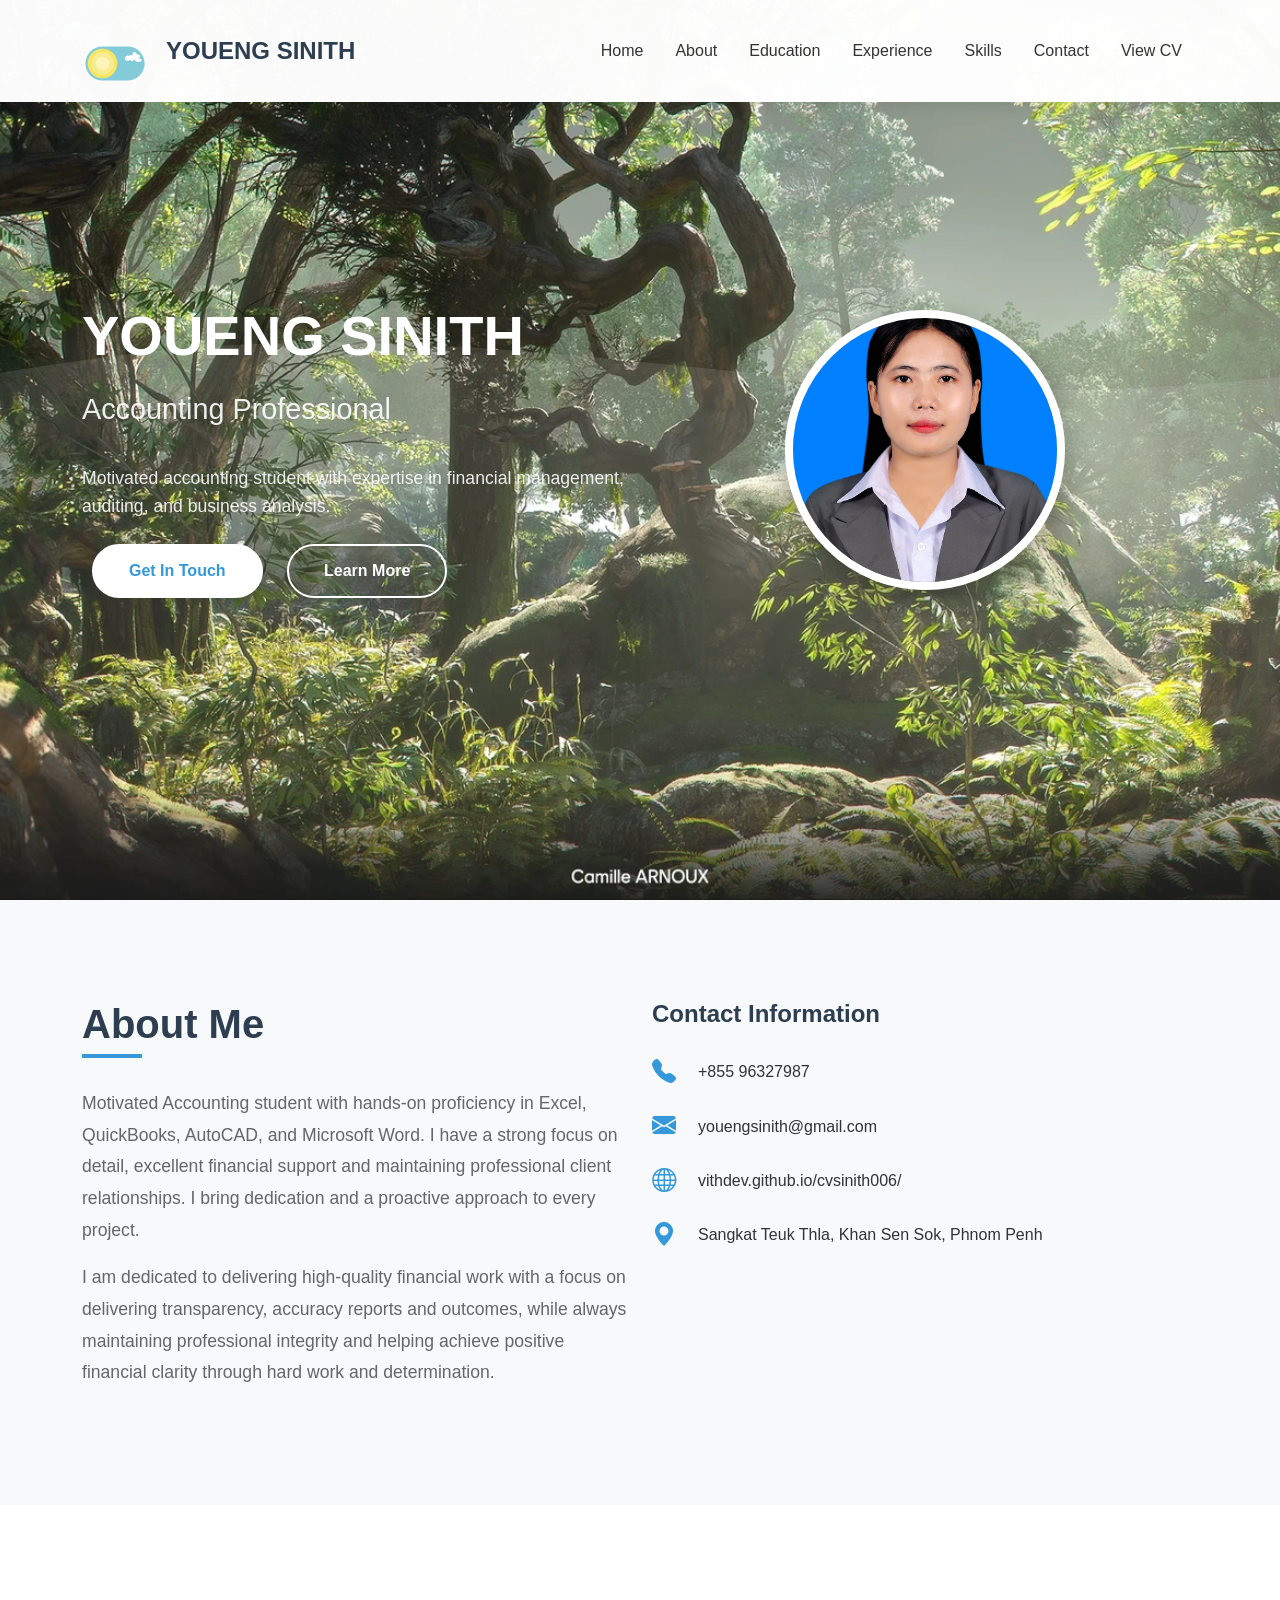
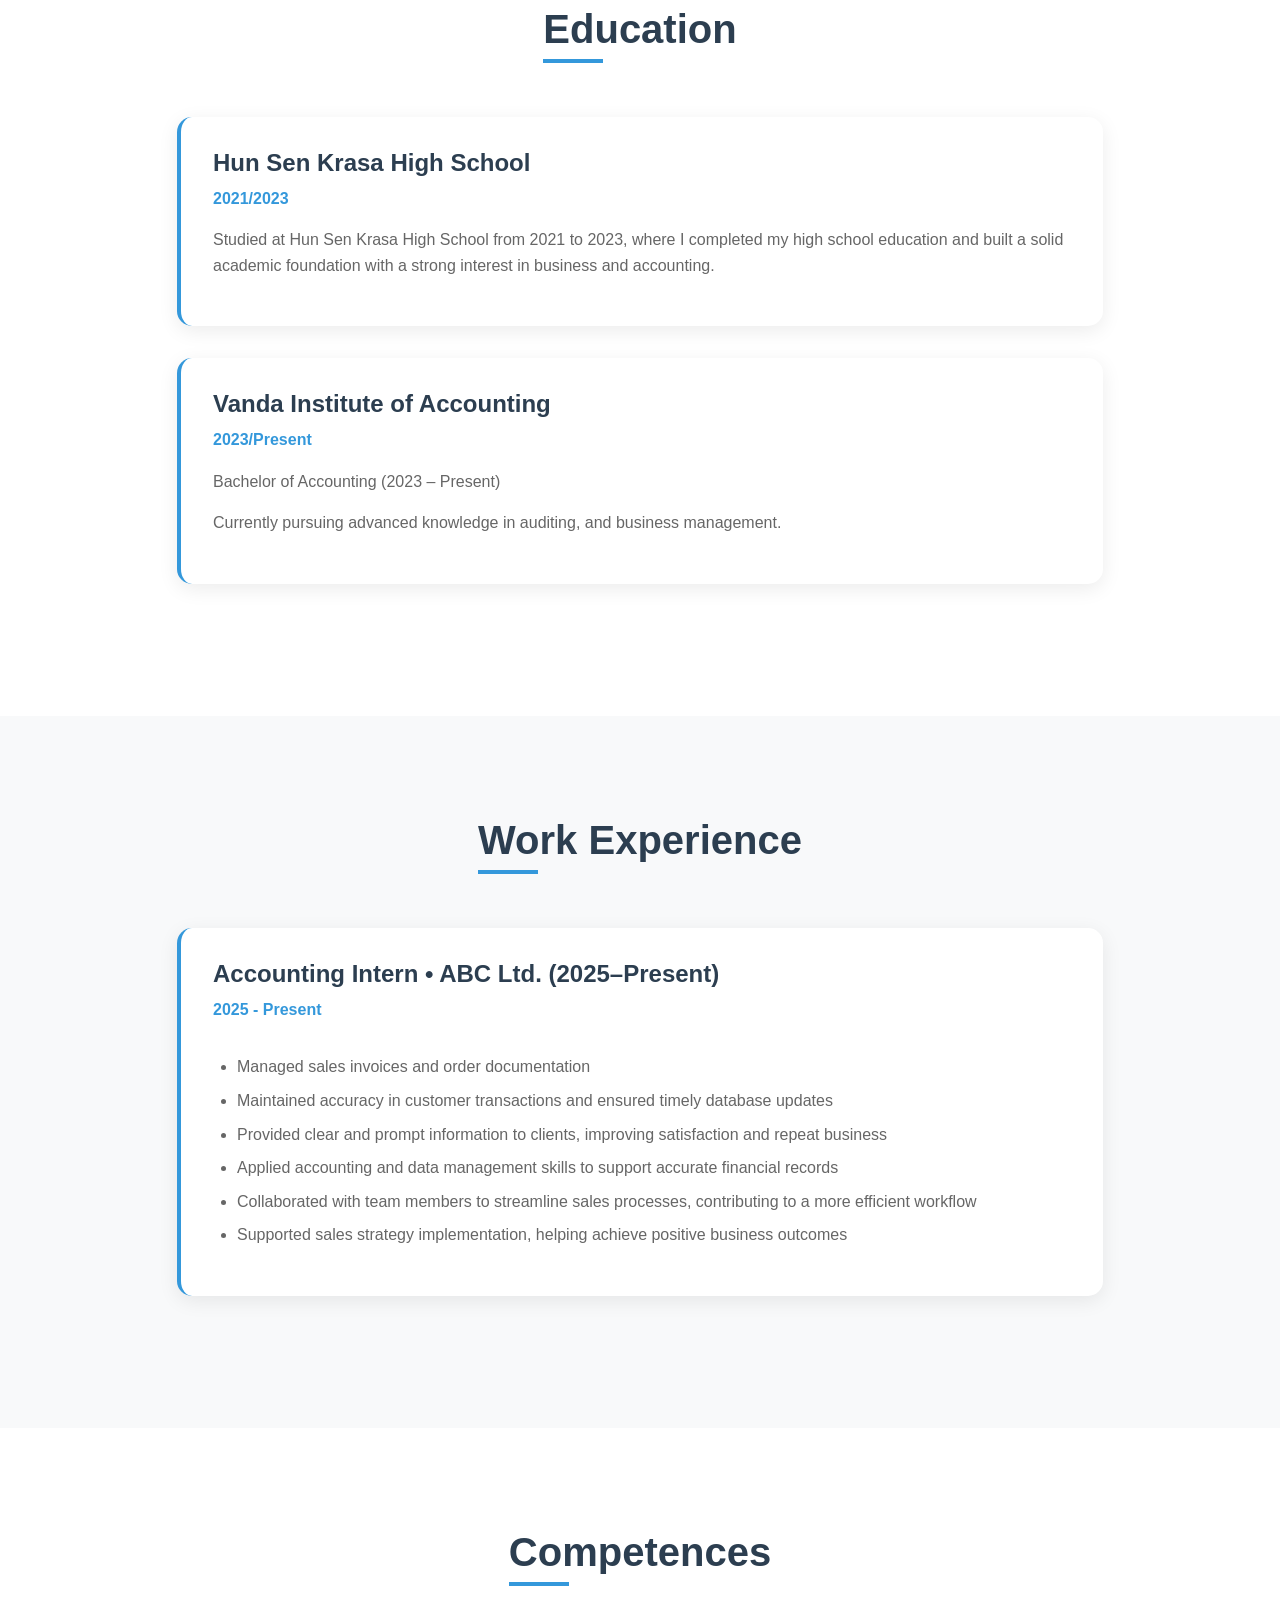
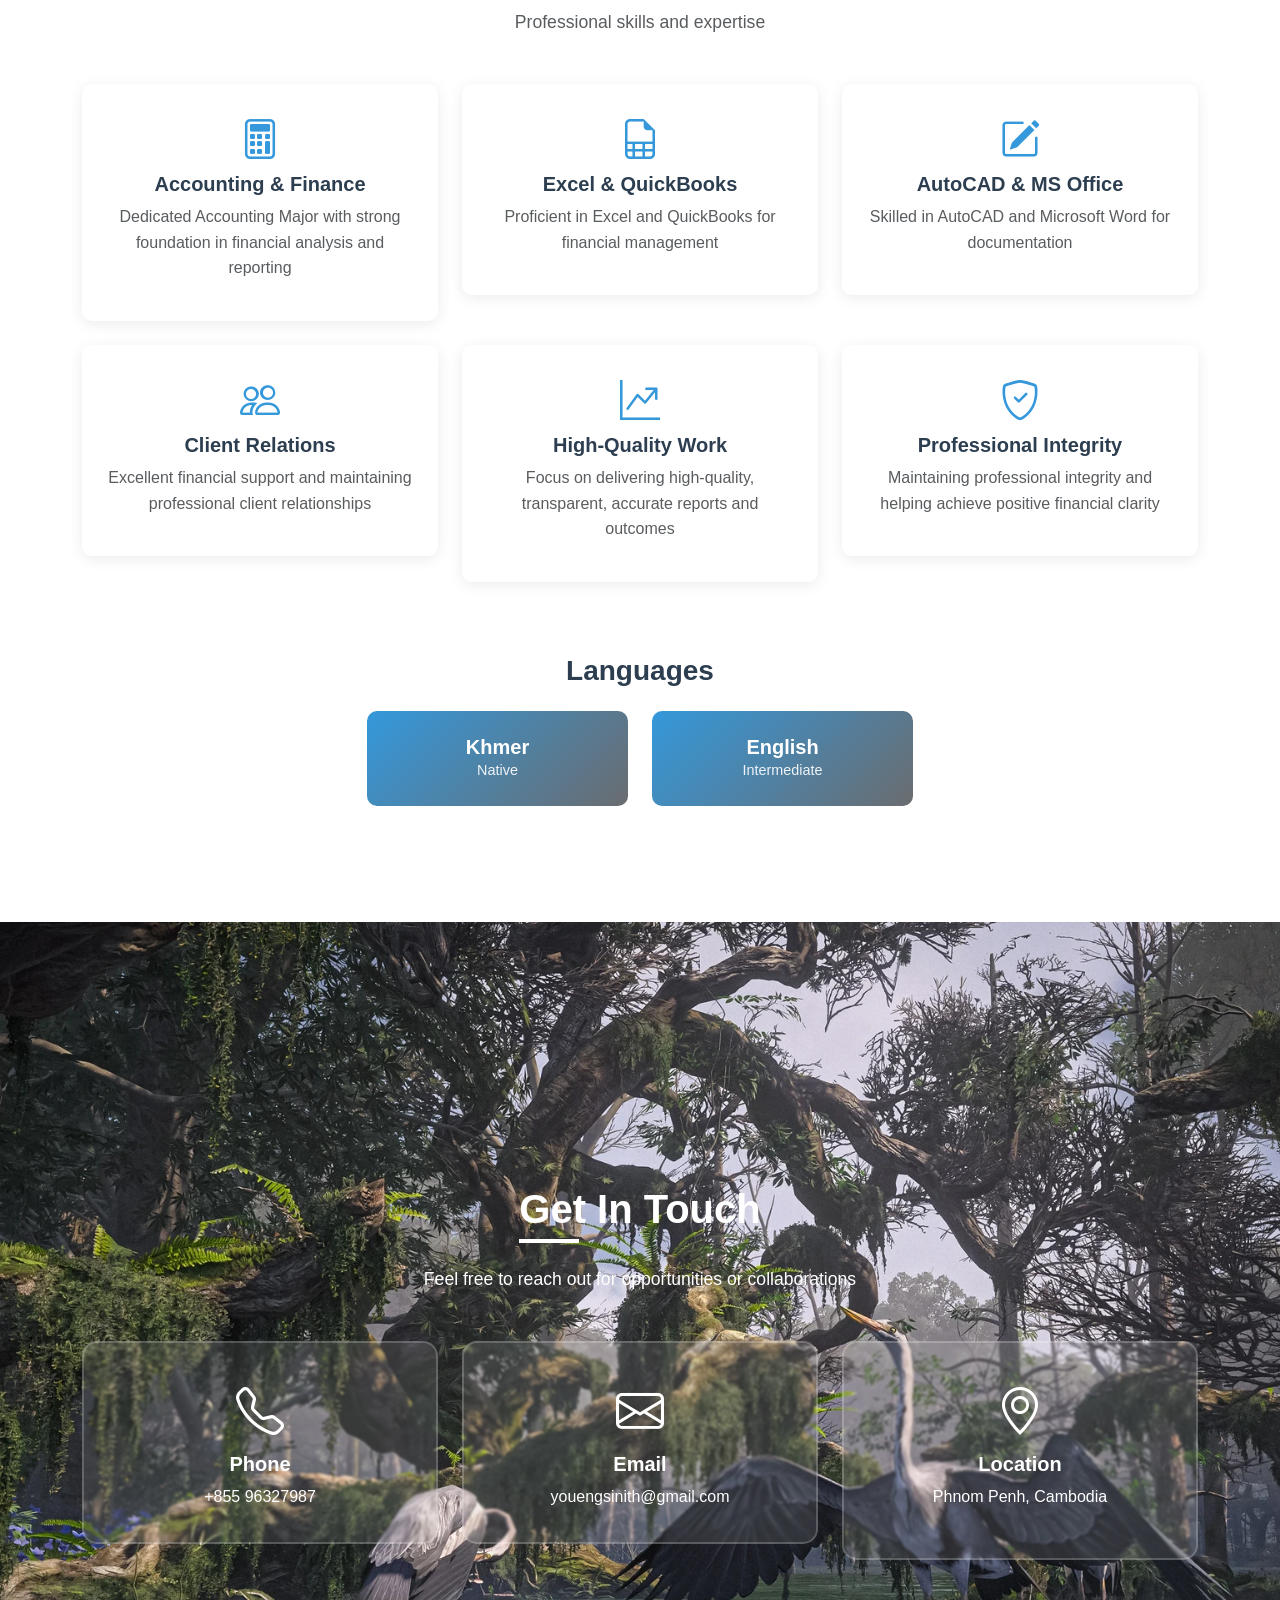
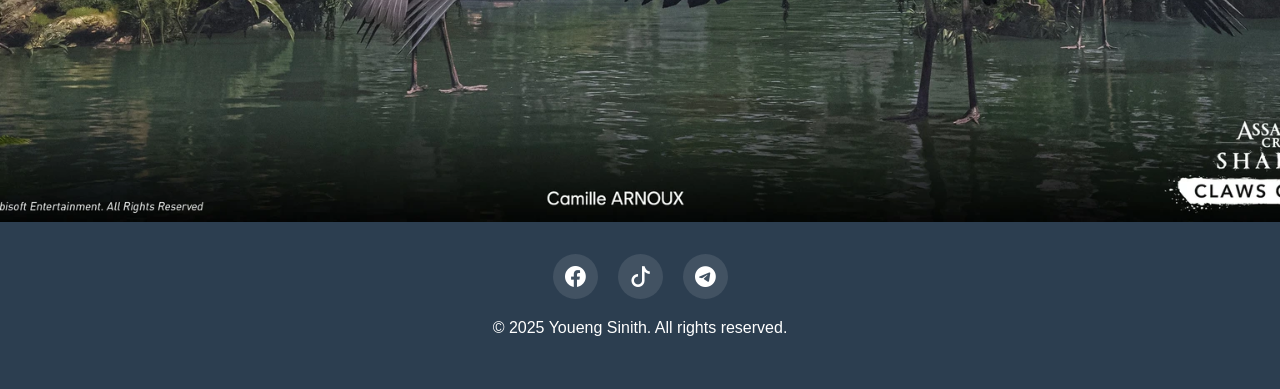
==== commit a20a55cf: "Update index.html one" ====
--- a/index.html
+++ b/index.html
@@ -135,7 +135,11 @@
                     </div>
                     <div class="contact-info-item">
                         <i class="bi bi-globe"></i>
-                        <span>youengsinith_cv.vercel.app</span>
+                        <span>
+                            <a href="https://vithdev.github.io/cvsinith006/" target="_blank" rel="noopener noreferrer" style="text-decoration: none; color: inherit;">
+                                vithdev.github.io/cvsinith006/
+                            </a>
+                        </span>
                     </div>
                     <div class="contact-info-item">
                         <i class="bi bi-geo-alt-fill"></i>
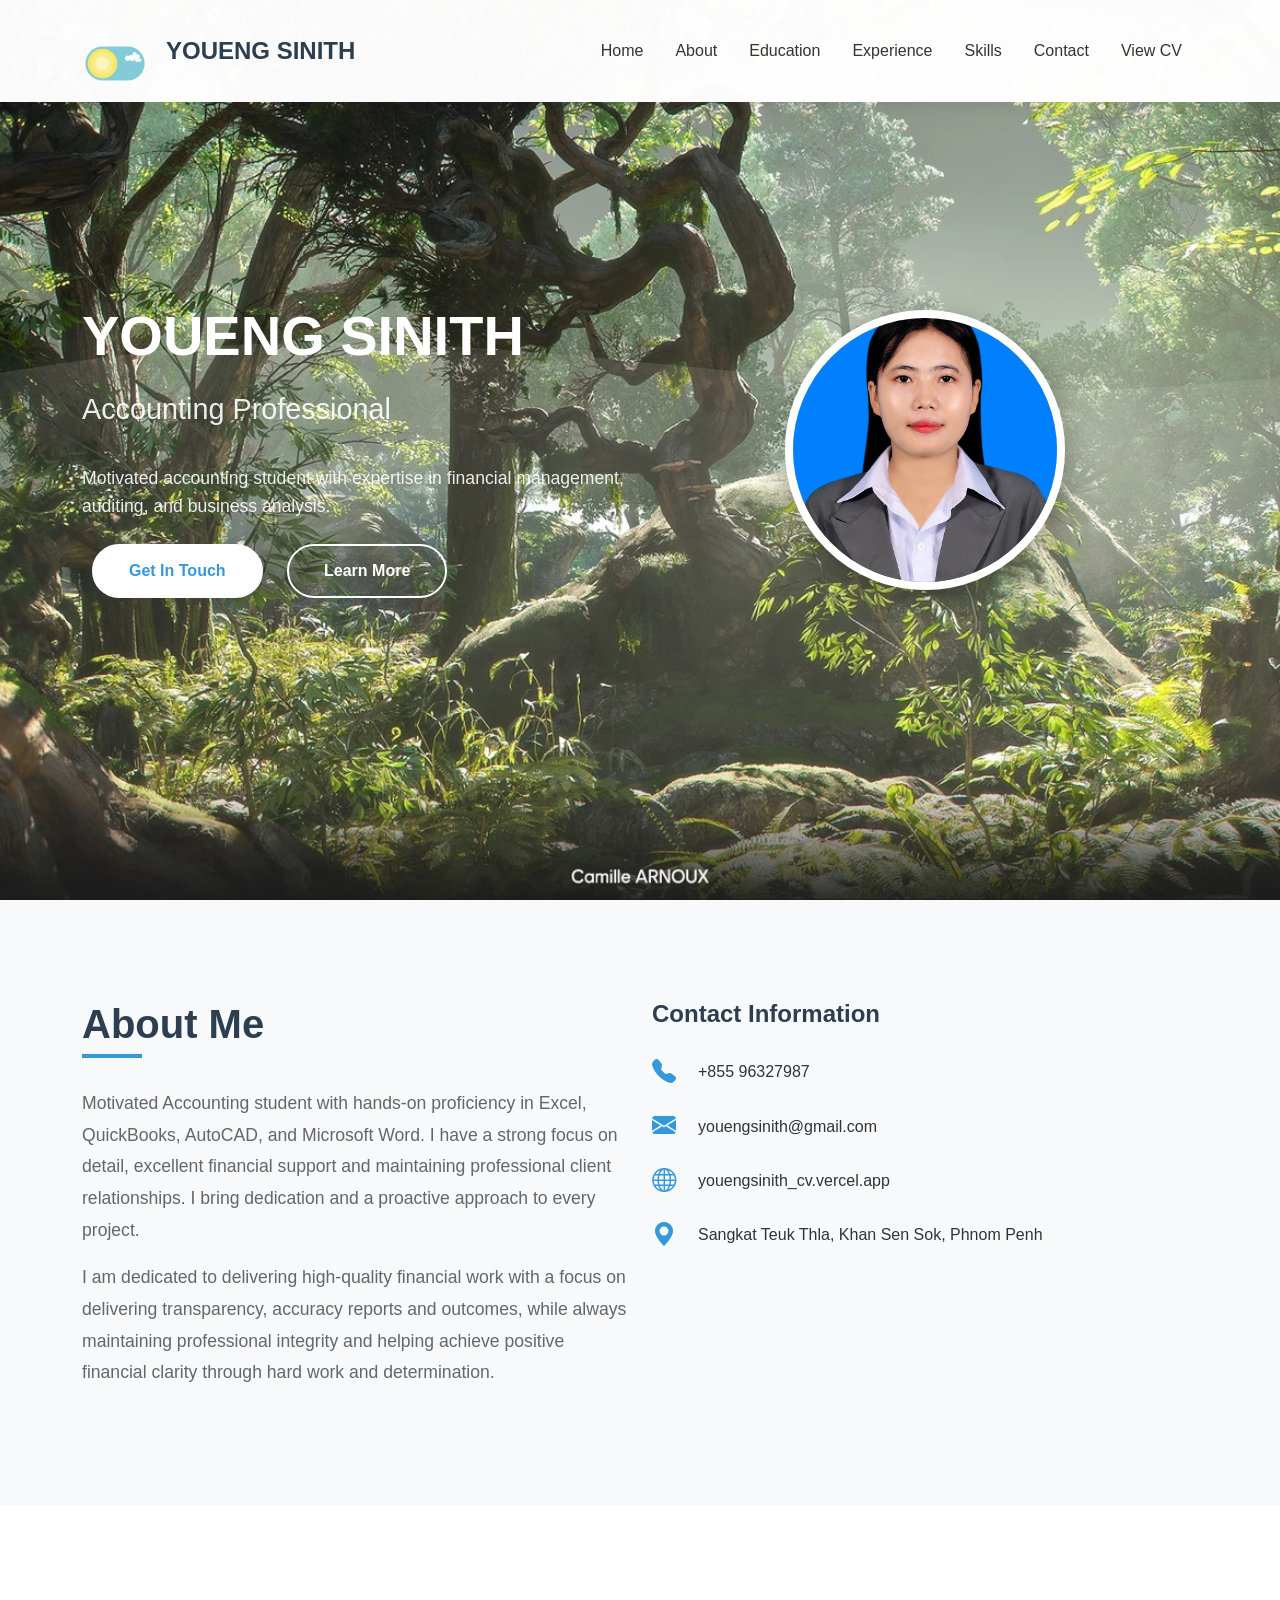
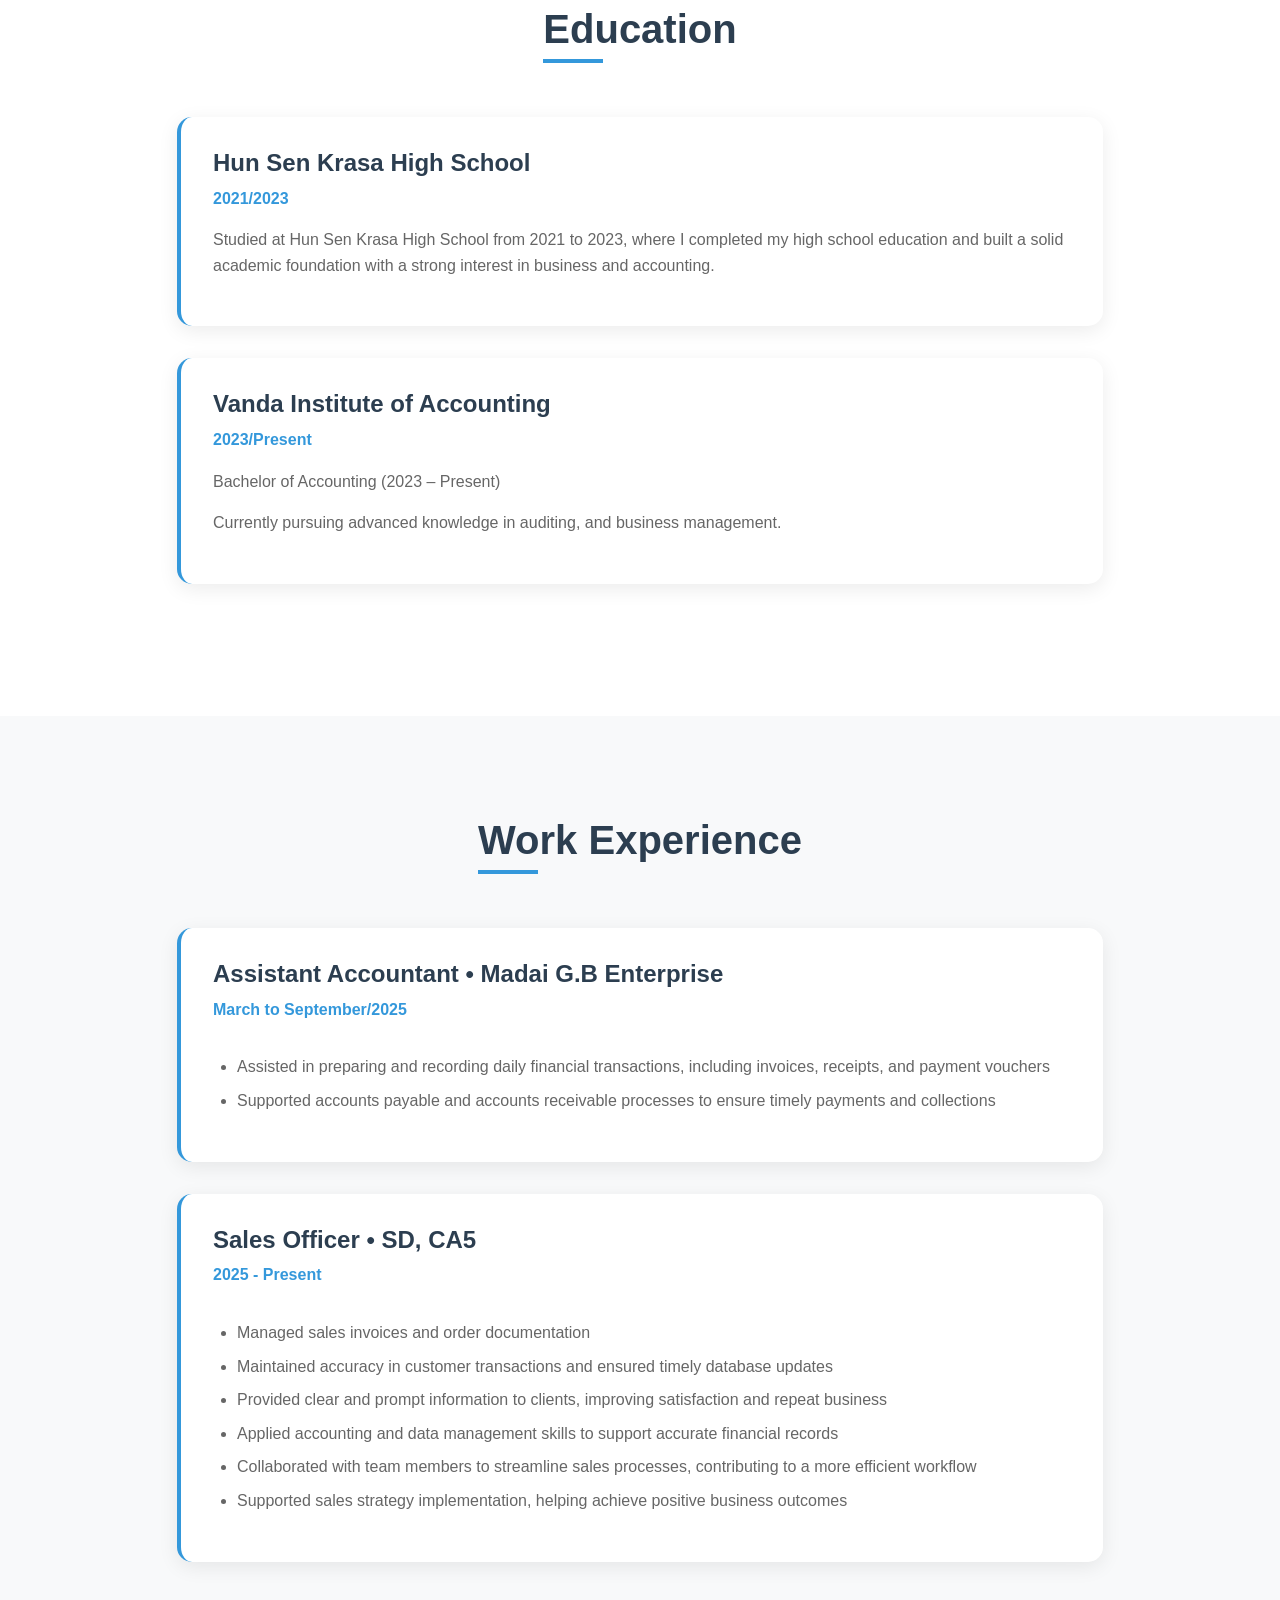
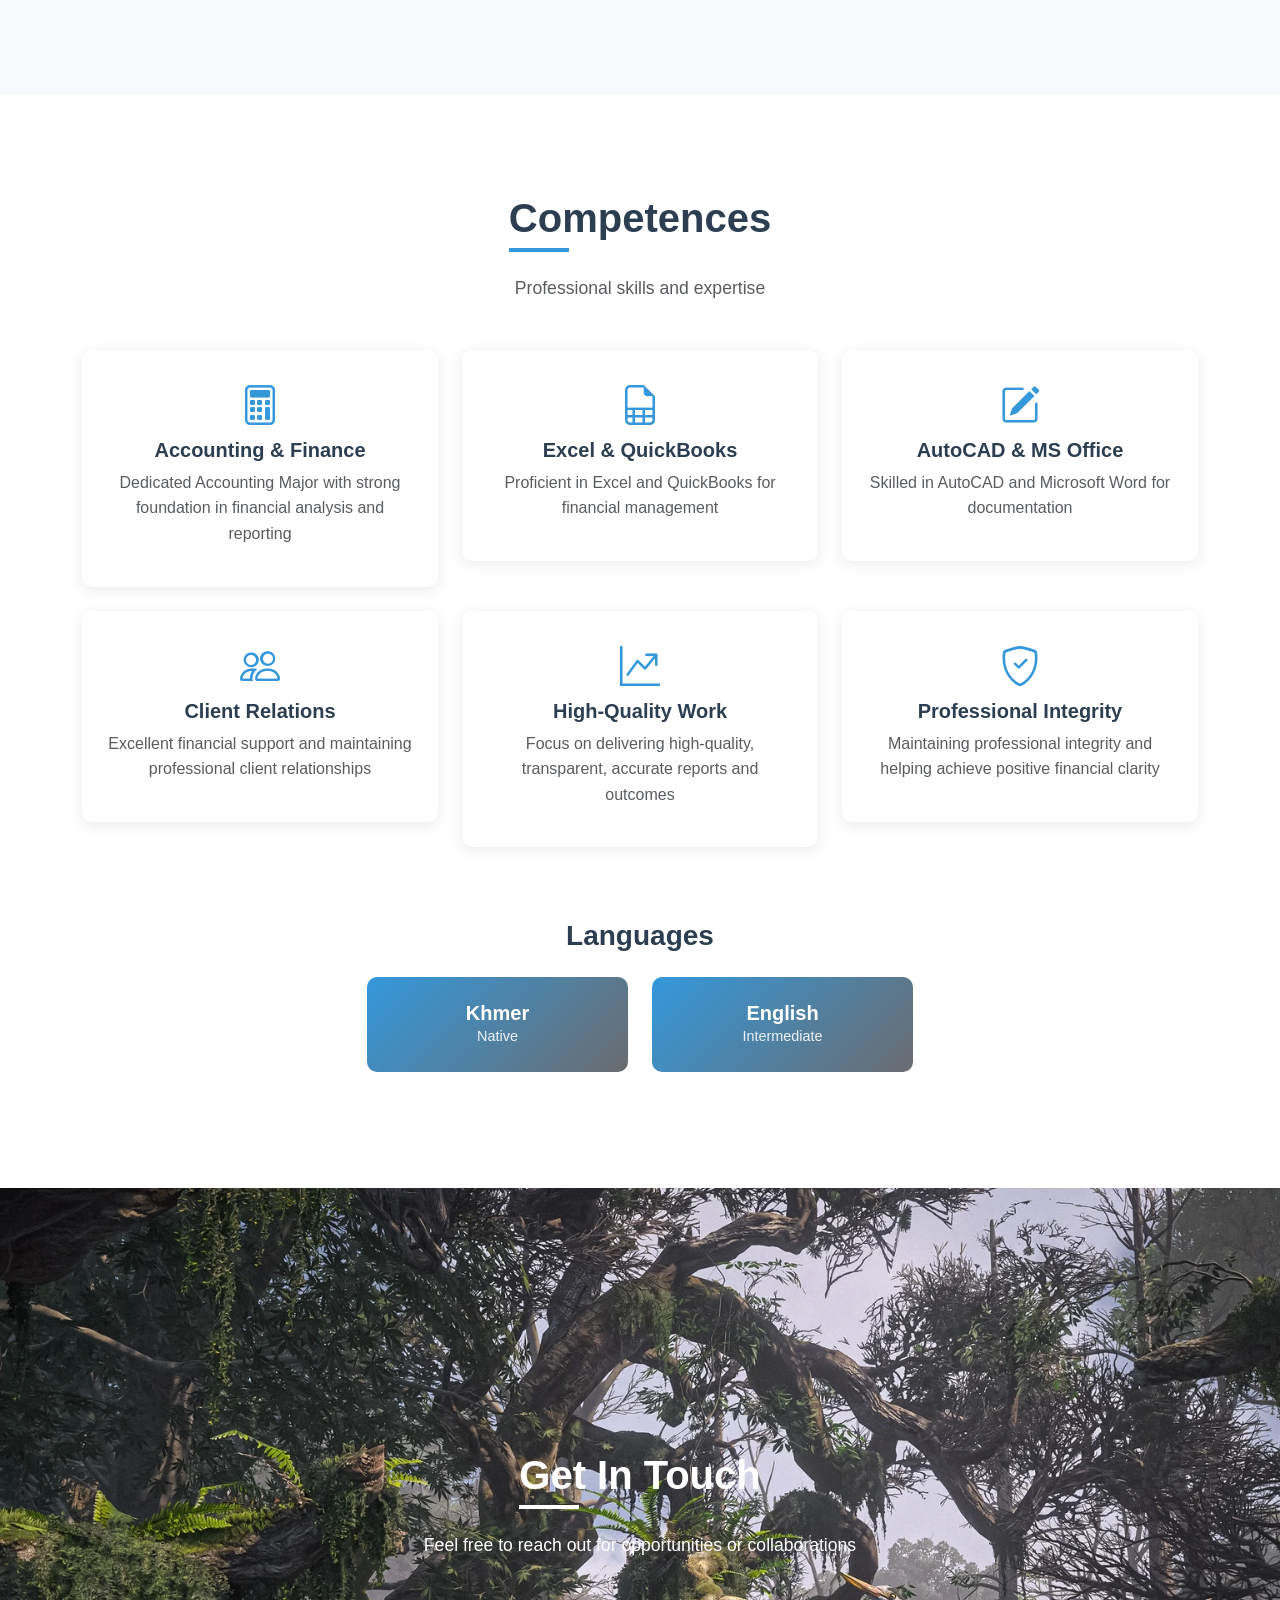
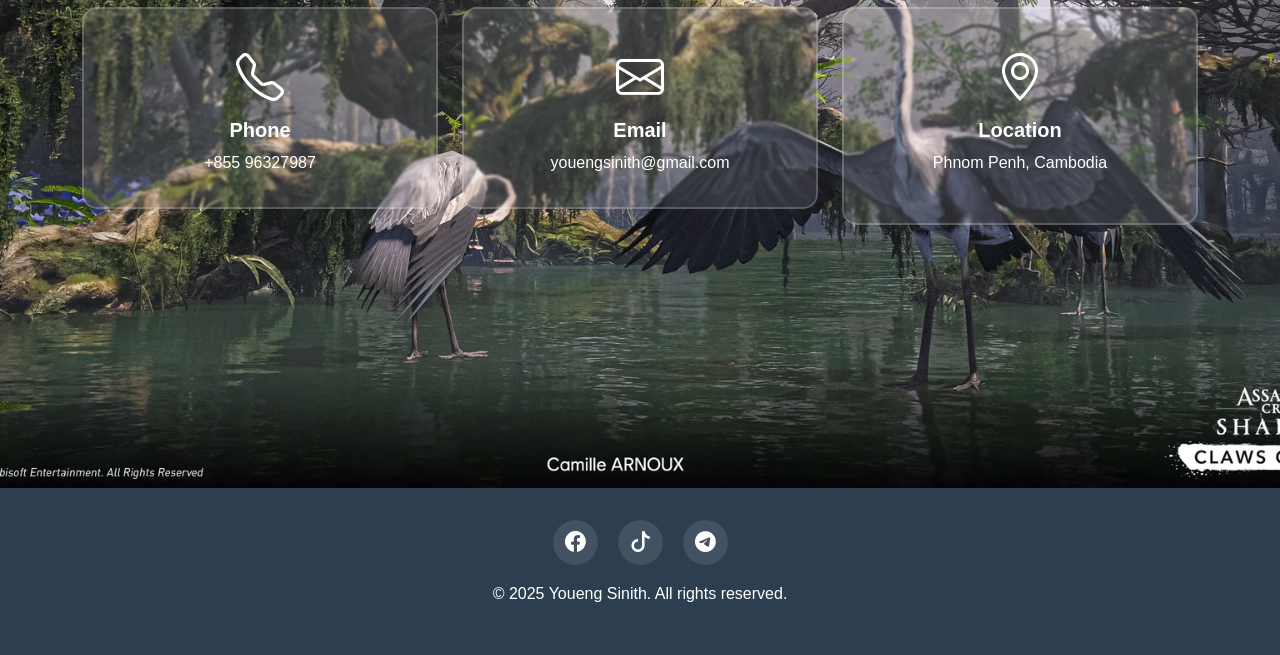
==== commit 6bb6dfc0: "Update index.html one" ====
--- a/index.html
+++ b/index.html
@@ -135,11 +135,7 @@
                     </div>
                     <div class="contact-info-item">
                         <i class="bi bi-globe"></i>
-                        <span>
-                            <a href="https://vithdev.github.io/cvsinith006/" target="_blank" rel="noopener noreferrer" style="text-decoration: none; color: inherit;">
-                                vithdev.github.io/cvsinith006/
-                            </a>
-                        </span>
+                        <span>youengsinith_cv.vercel.app</span>
                     </div>
                     <div class="contact-info-item">
                         <i class="bi bi-geo-alt-fill"></i>
@@ -190,7 +186,16 @@
             <div class="row justify-content-center">
                 <div class="col-lg-10">
                     <div class="timeline-card" data-aos="fade-up" data-aos-delay="100">
-                        <h4>Accounting Intern • ABC Ltd. (2025–Present)</h4>
+                        <h4>Assistant Accountant • Madai G.B Enterprise</h4>
+                        <span class="date">March to September/2025</span>
+                        <ul>
+                            <li>Assisted in preparing and recording daily financial transactions, including invoices, receipts, and payment vouchers</li>
+                            <li>Supported accounts payable and accounts receivable processes to ensure timely payments and collections</li>
+                        </ul>
+                    </div>
+                    
+                    <div class="timeline-card" data-aos="fade-up" data-aos-delay="200">
+                        <h4>Sales Officer • SD, CA5</h4>
                         <span class="date">2025 - Present</span>
                         <ul>
                             <li>Managed sales invoices and order documentation</li>
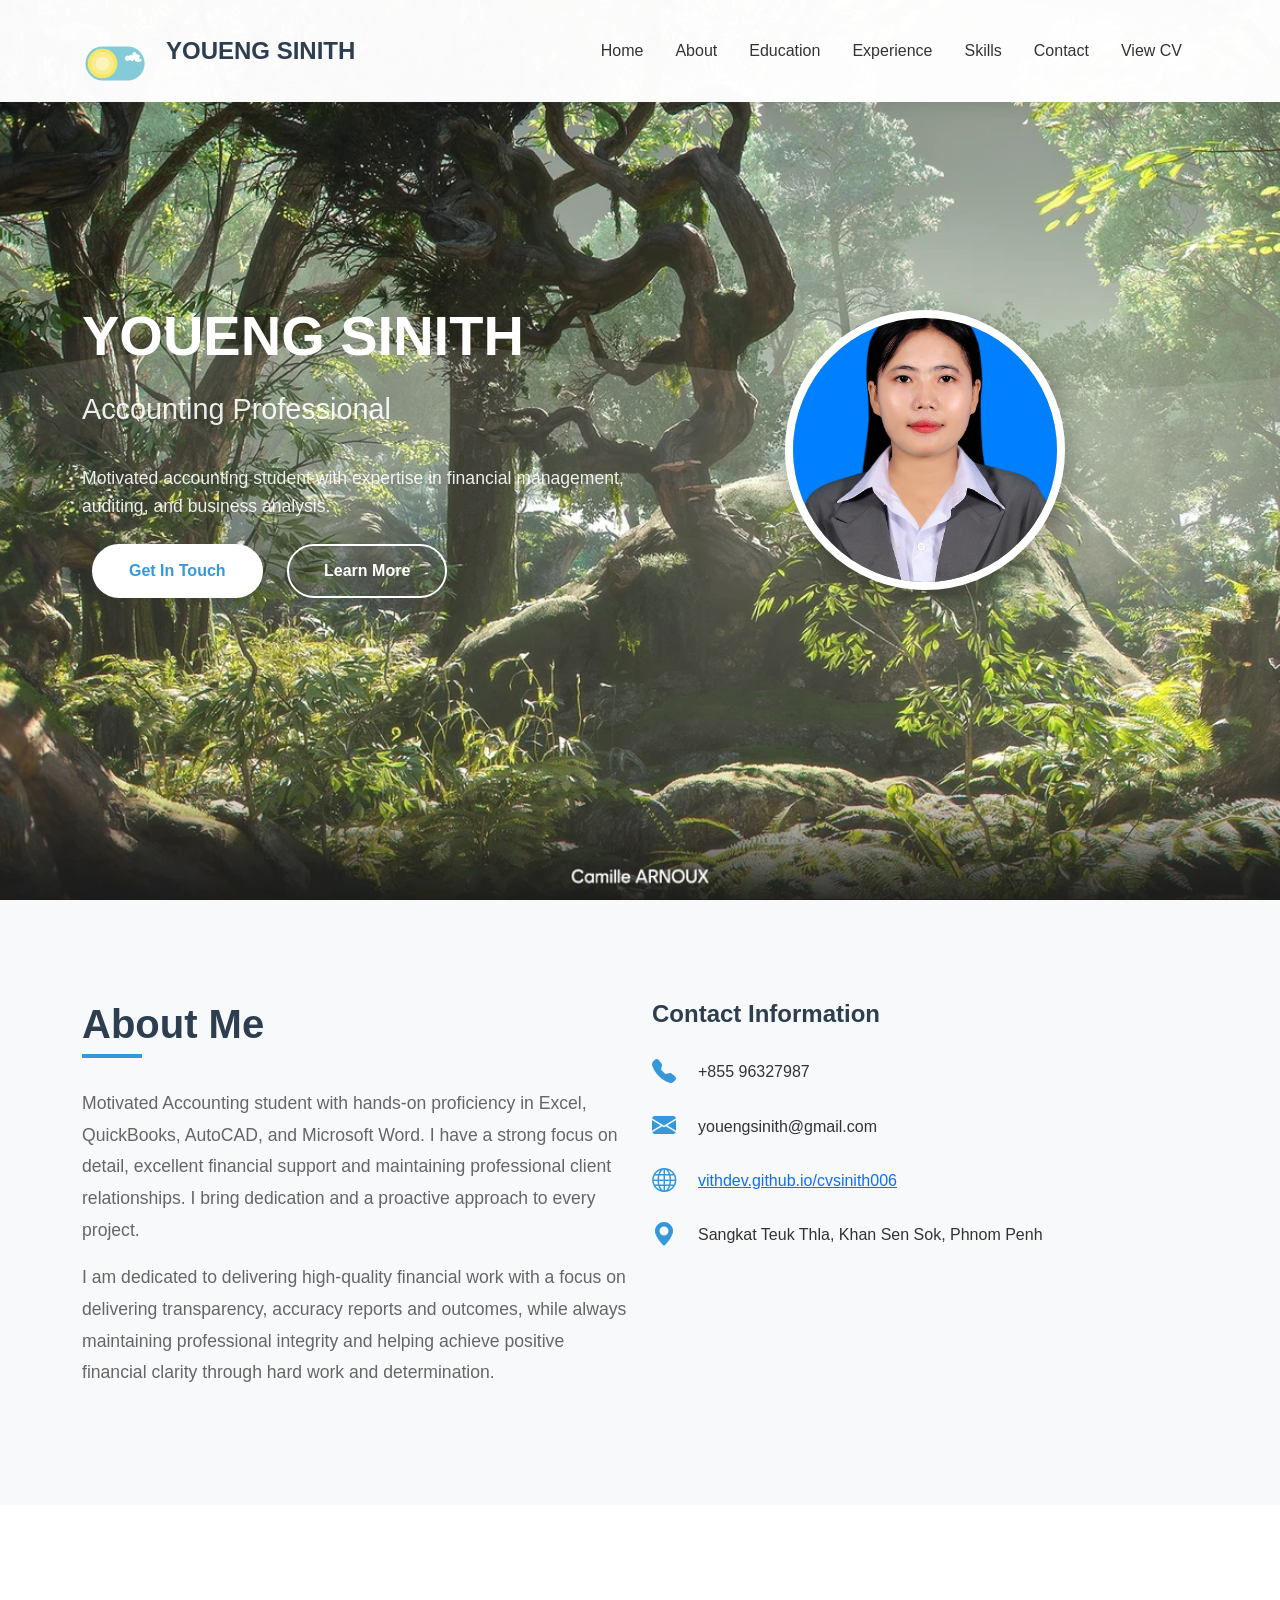
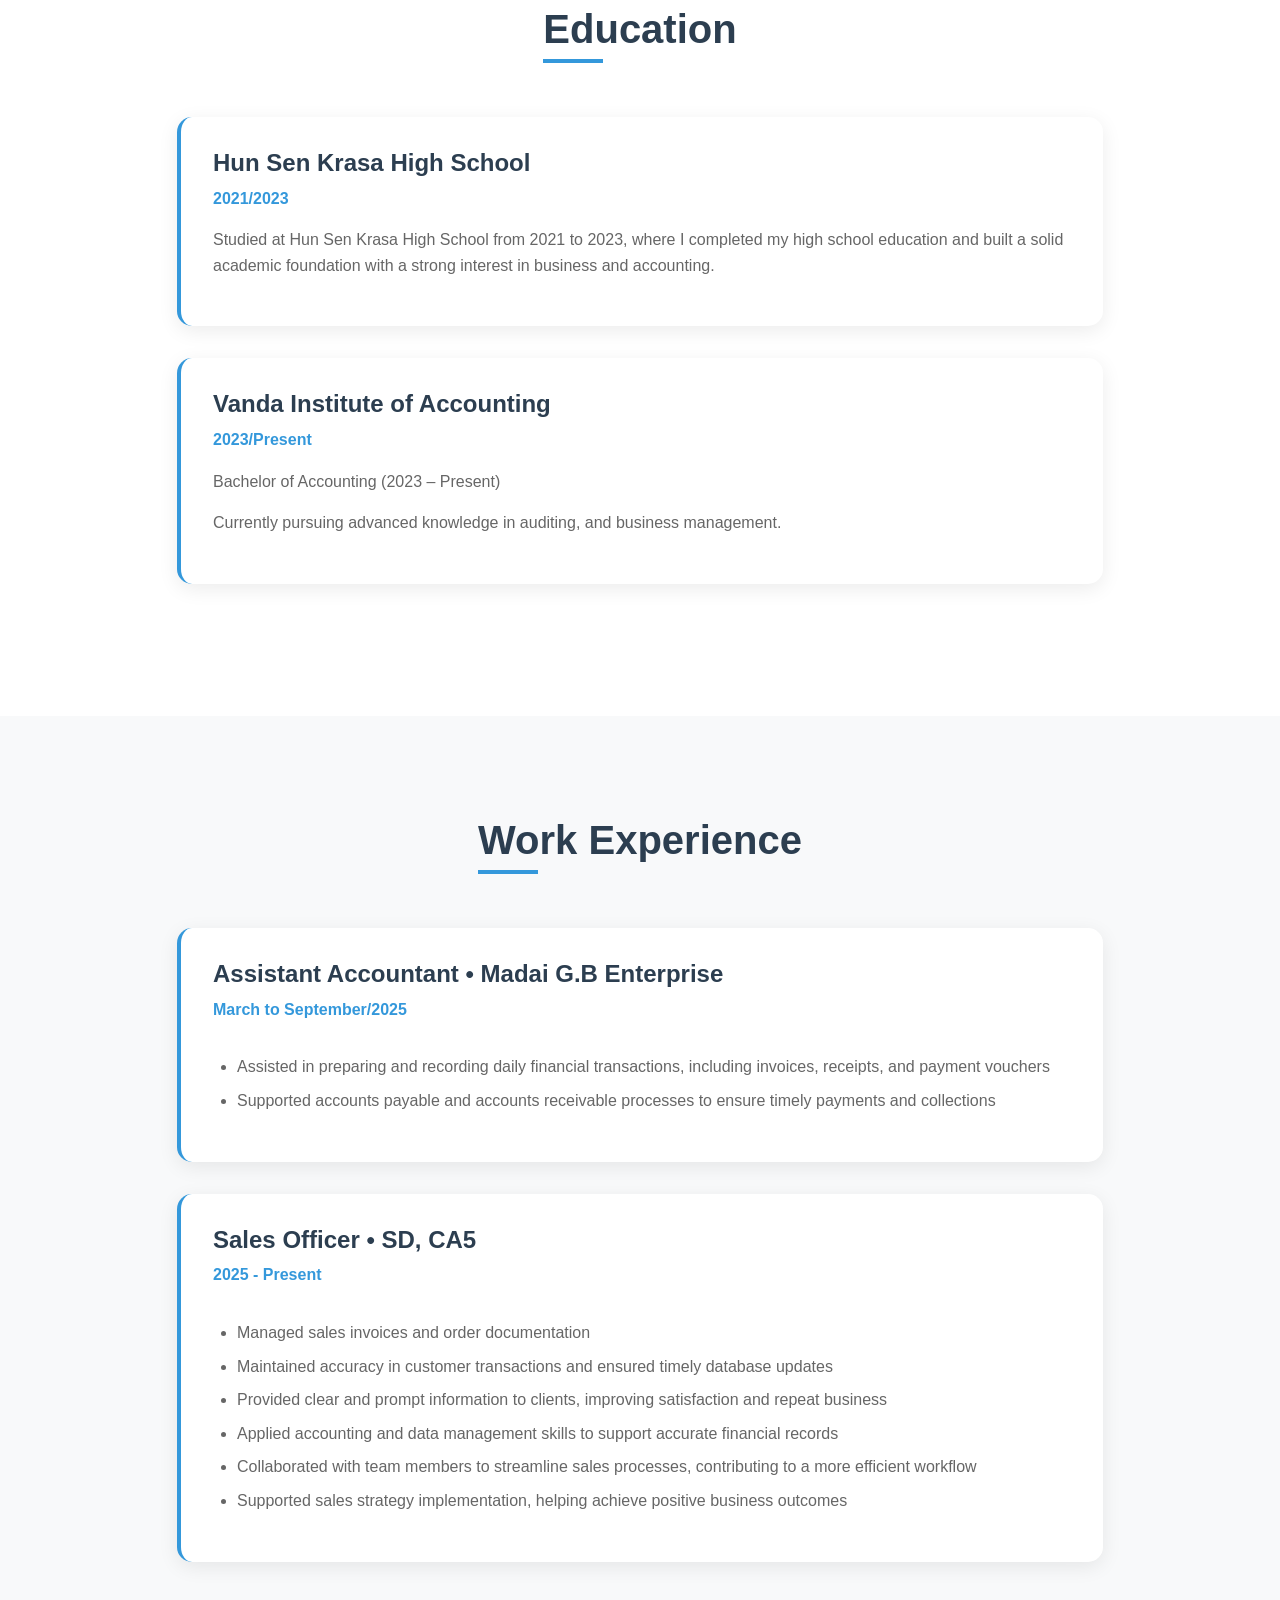
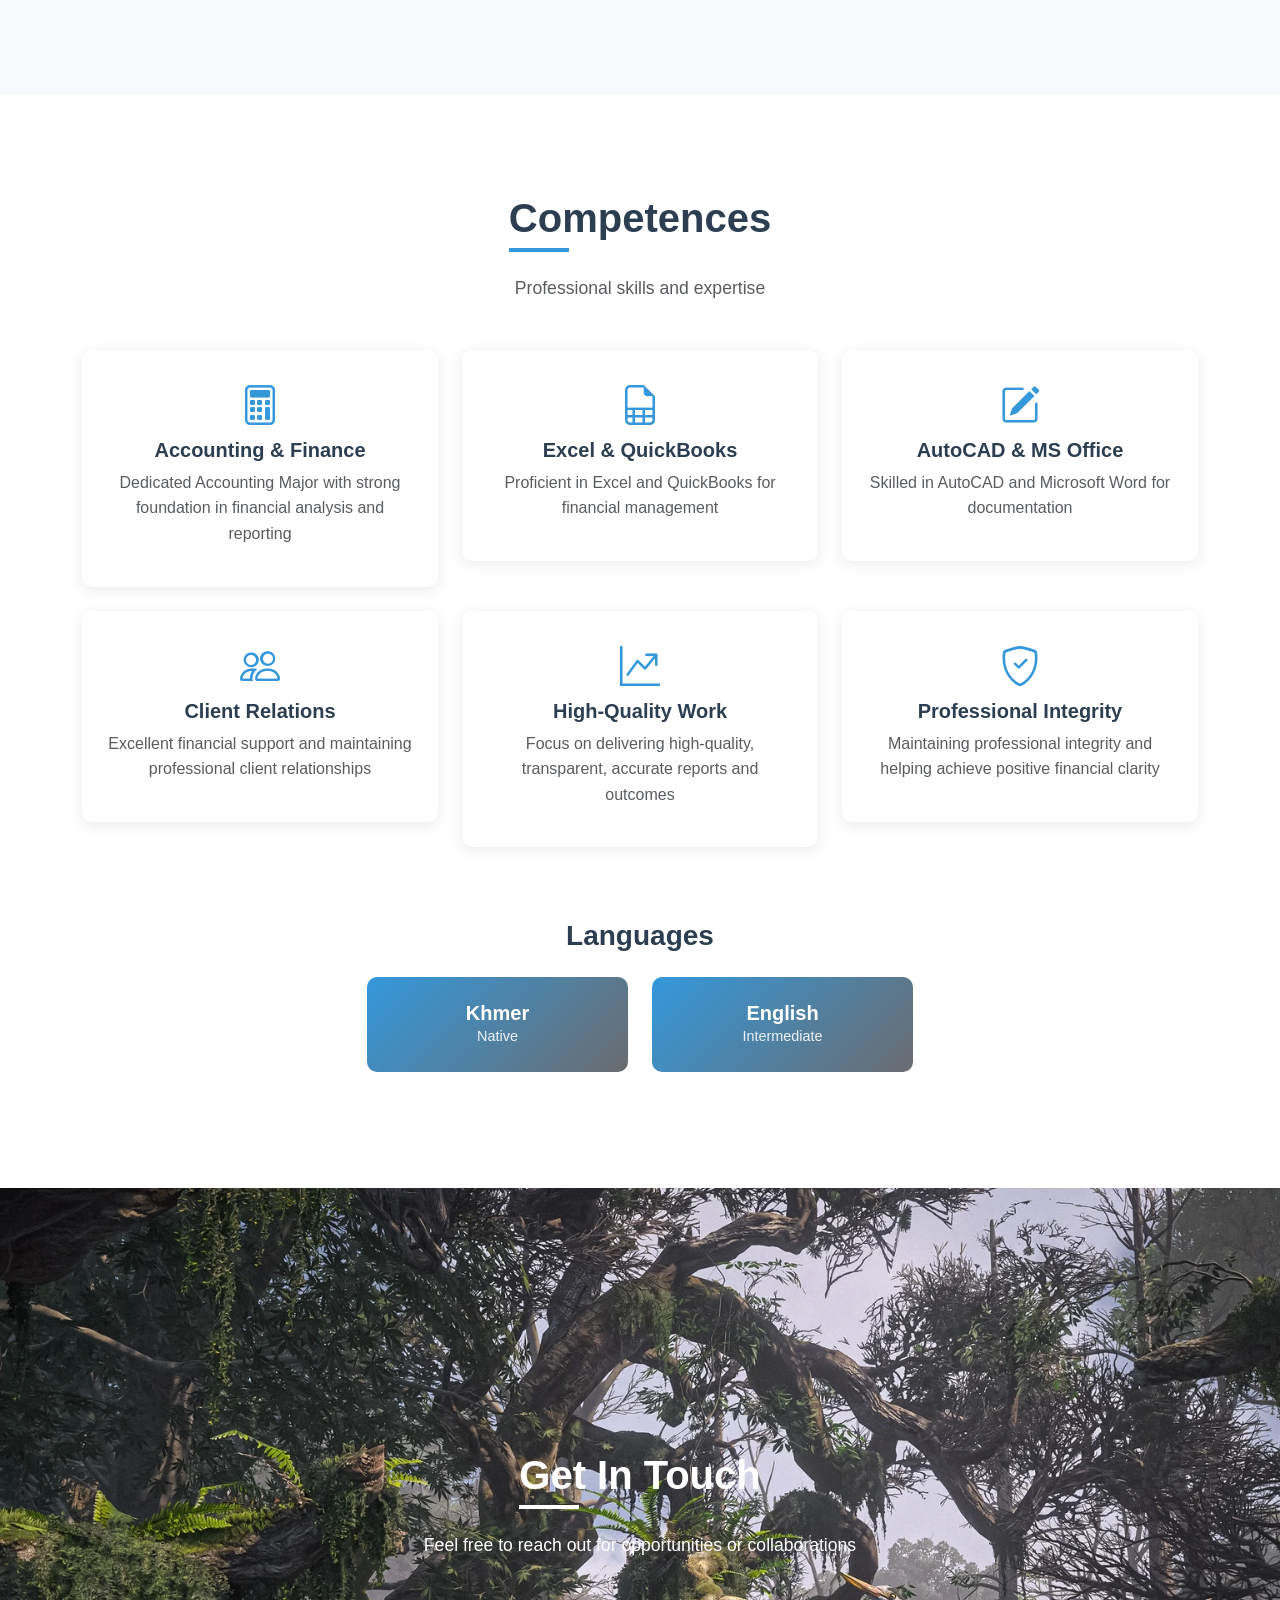
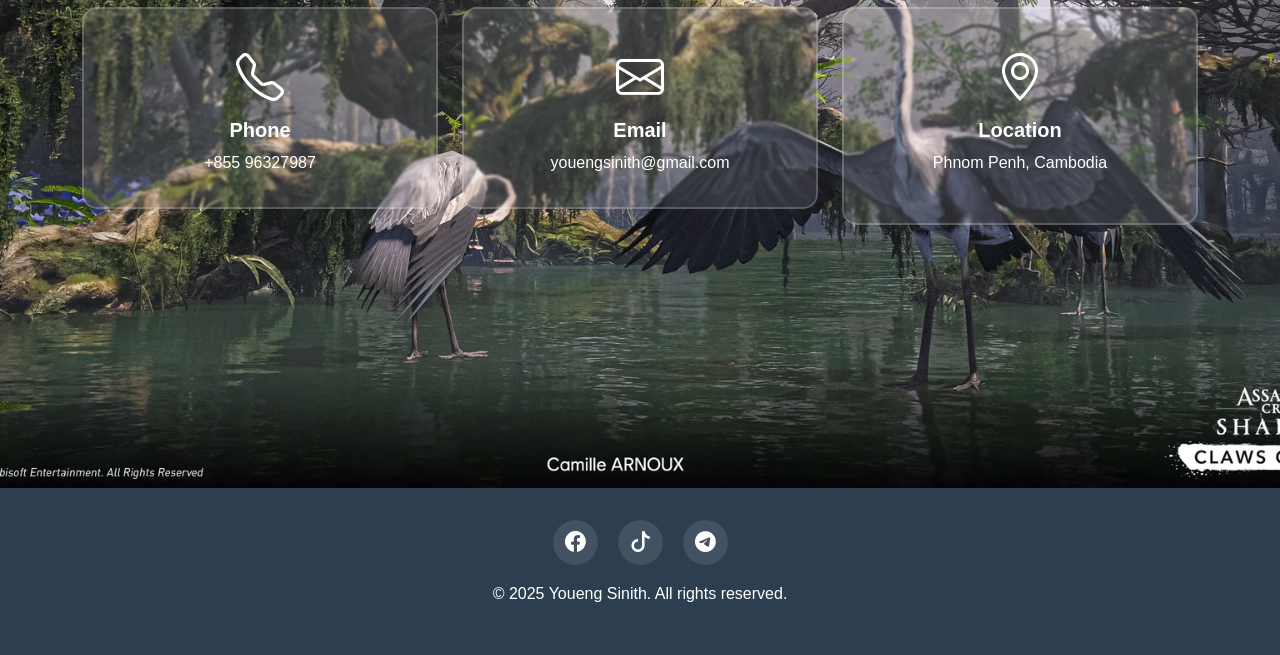
==== commit fad726f3: "Update index.html one" ====
--- a/index.html
+++ b/index.html
@@ -135,7 +135,9 @@
                     </div>
                     <div class="contact-info-item">
                         <i class="bi bi-globe"></i>
-                        <span>youengsinith_cv.vercel.app</span>
+                        <a href="https://vithdev.github.io/cvsinith006/" target="_blank" rel="noopener noreferrer">
+                            vithdev.github.io/cvsinith006
+                        </a>
                     </div>
                     <div class="contact-info-item">
                         <i class="bi bi-geo-alt-fill"></i>
